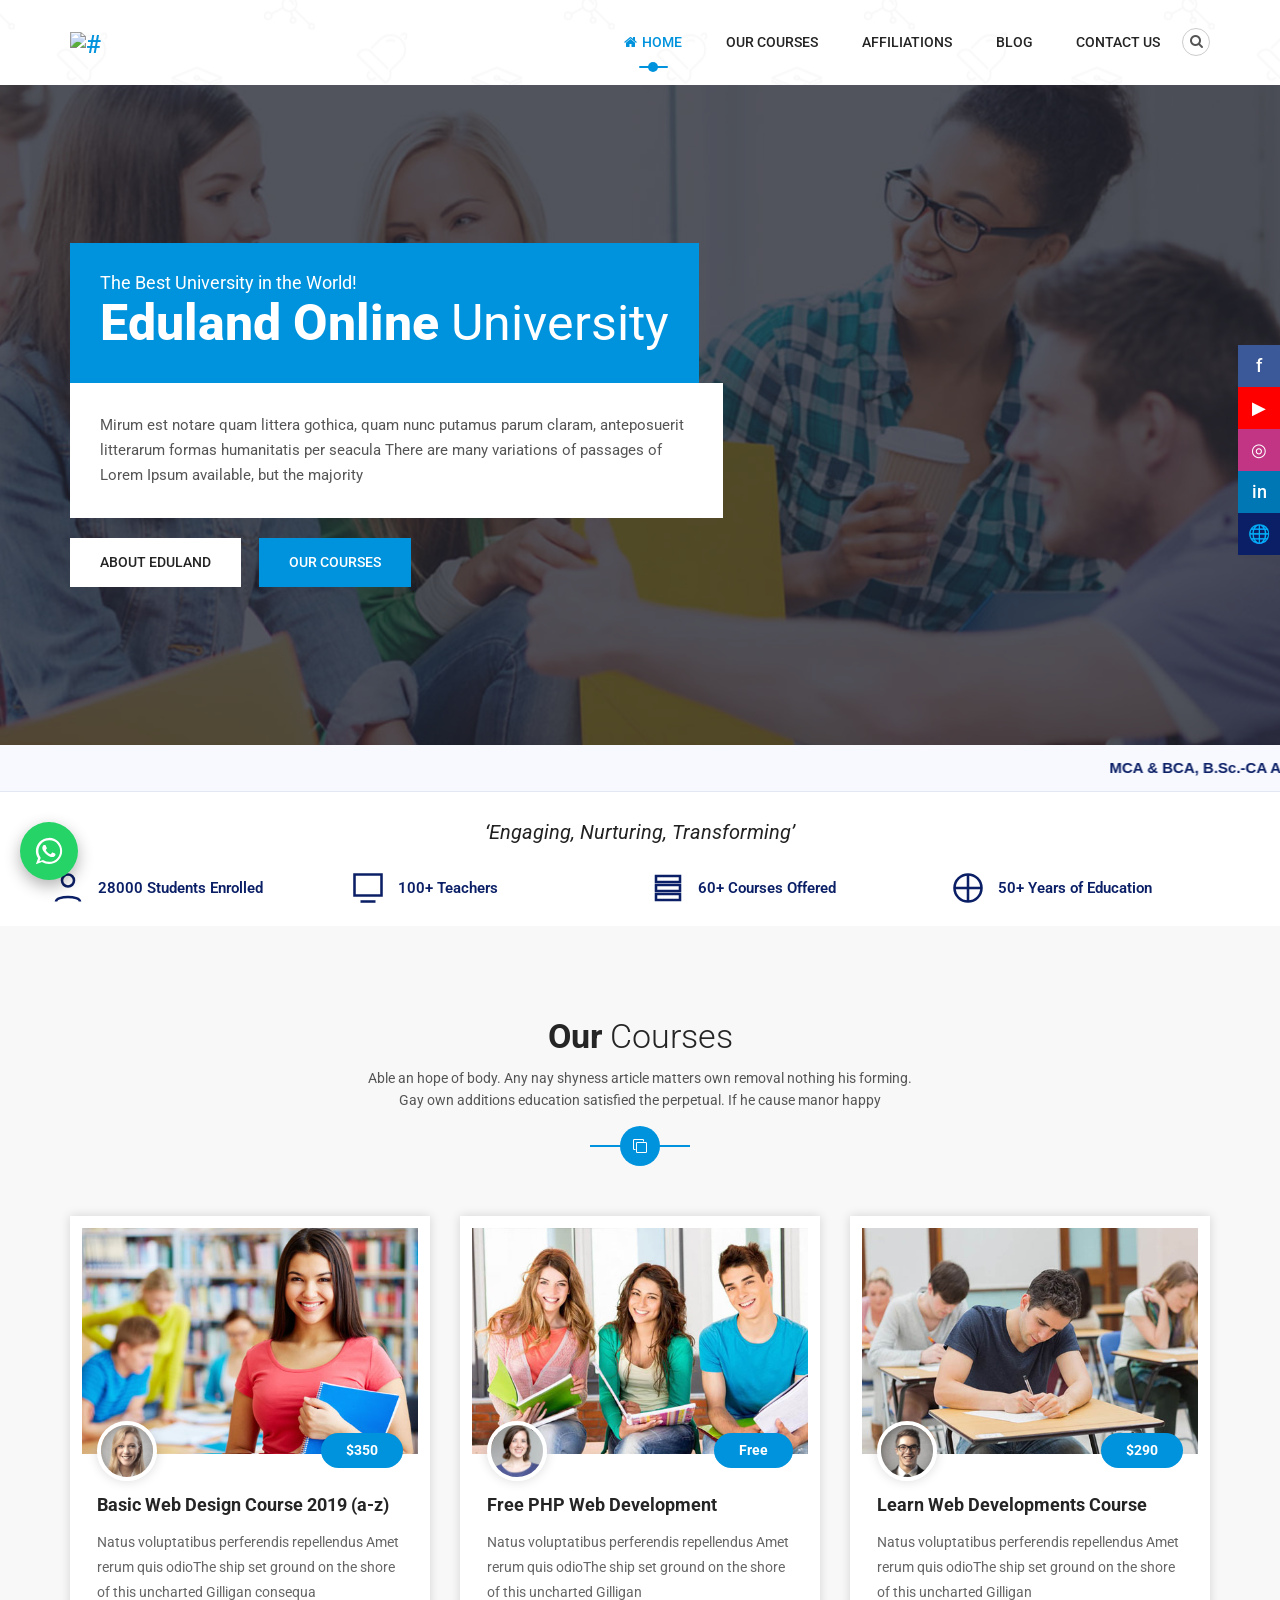
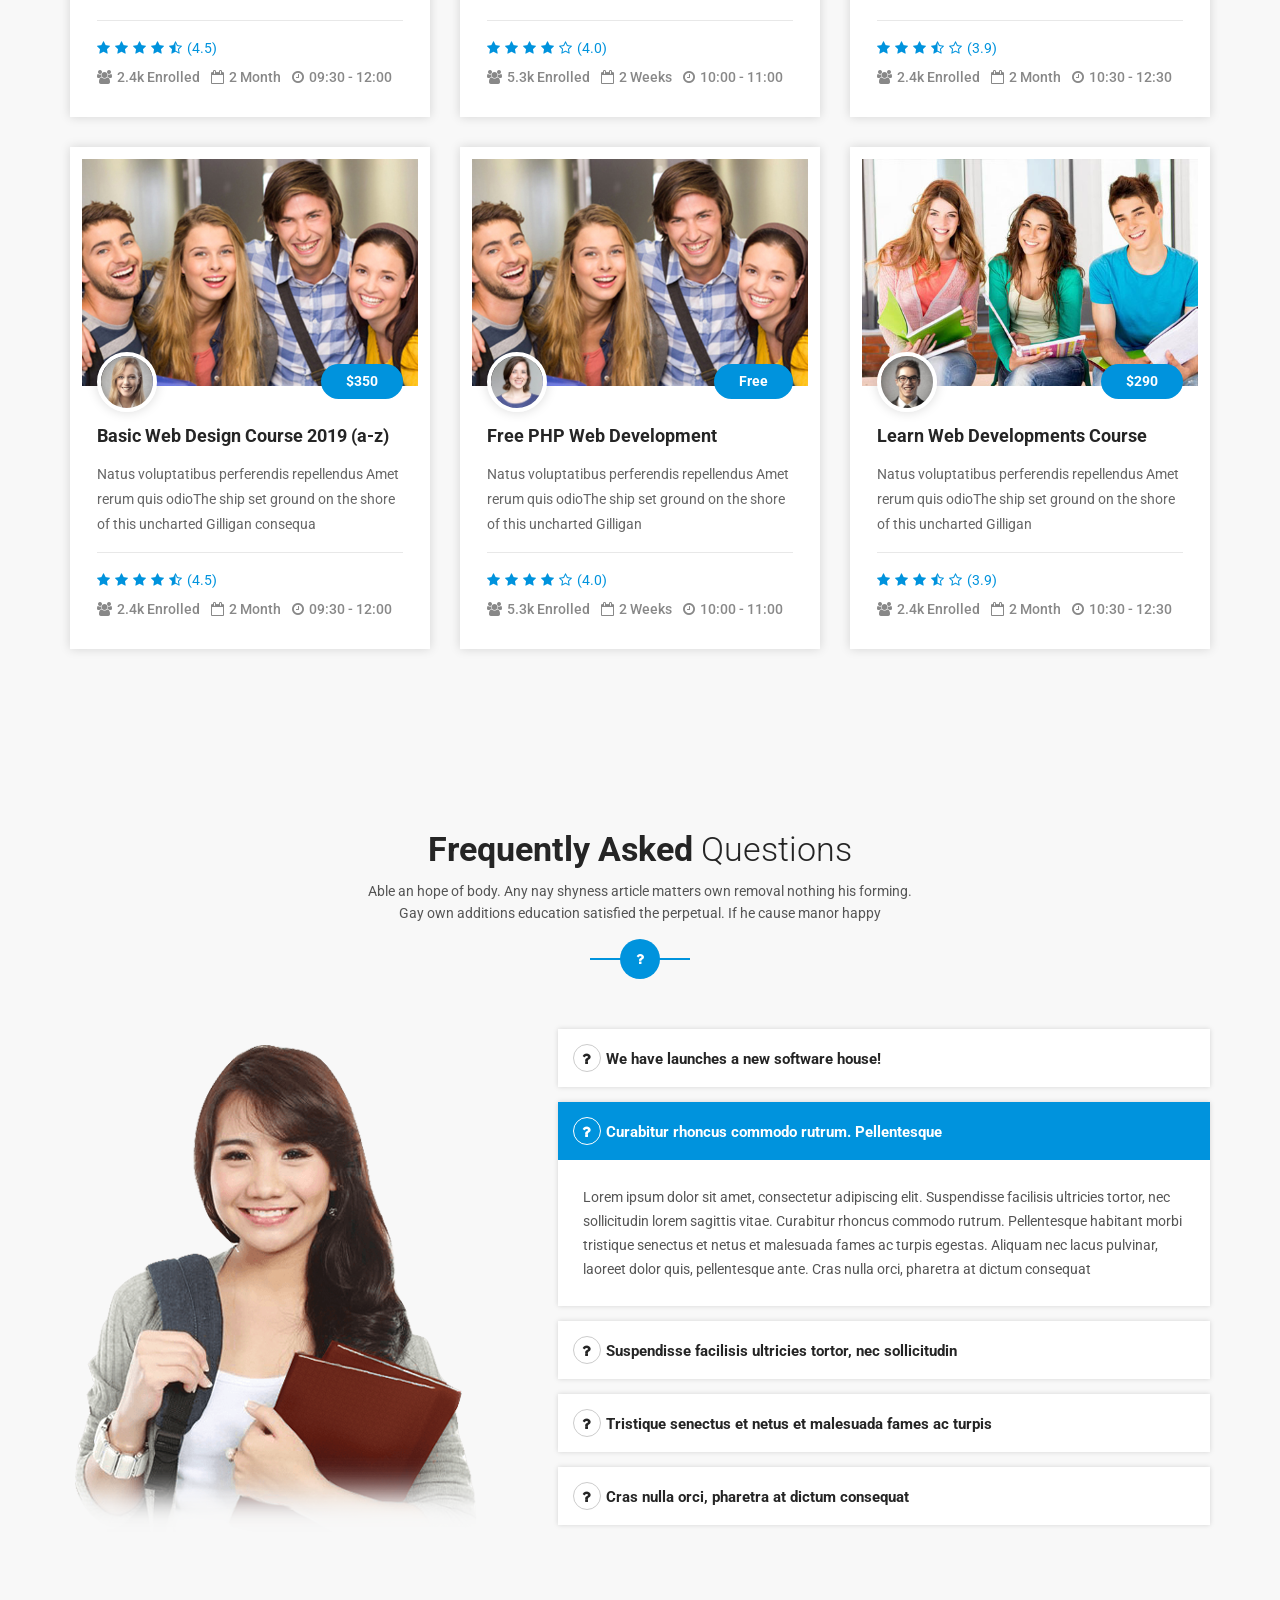
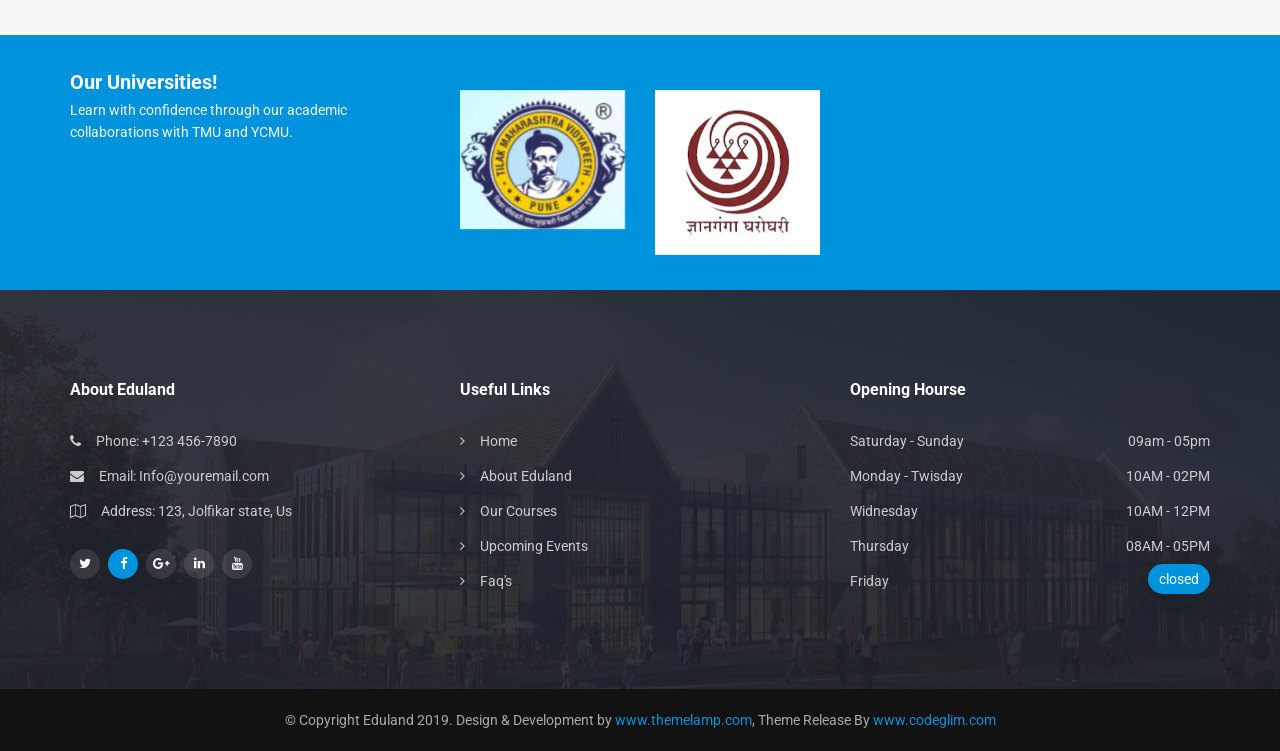
==== index.html @ c6b9e142 "cc" ====
<!DOCTYPE html>
<html class="no-js" lang="zxx">

<head>
	<!-- Meta Tags -->
	<meta charset="utf-8">
	<meta http-equiv="X-UA-Compatible" content="IE=edge">
	<meta name="keywords" content="Site keywords here">
	<meta name="description" content="">
	<meta name='copyright' content=''>
	<meta name="viewport" content="width=device-width, initial-scale=1, shrink-to-fit=no">

	<!-- Title -->
	<title>Eduland &minus; Education & Courses HTML5 Template</title>

	<!-- Favicon -->
	<link rel="icon" type="image/png" href="images/favicon.png">

	<!-- Web Font -->
	<link href="https://fonts.googleapis.com/css?family=Roboto:300,400,500,700,900" rel="stylesheet">

	<!-- Bootstrap CSS -->
	<link rel="stylesheet" href="css/bootstrap.min.css">
	<!-- Font Awesome CSS -->
	<link rel="stylesheet" href="css/font-awesome.min.css">
	<!-- Nice Select CSS -->
	<link rel="stylesheet" href="css/niceselect.css">
	<!-- Fancy Box CSS -->
	<link rel="stylesheet" href="css/jquery.fancybox.min.css">
	<!-- Fancy Box CSS -->
	<link rel="stylesheet" href="css/cube-portfolio.min.css">
	<!-- Owl Carousel CSS -->
	<link rel="stylesheet" href="css/owl.carousel.min.css">
	<!-- Animate CSS -->
	<link rel="stylesheet" href="css/animate.min.css">
	<!-- Slick Nav CSS -->
	<link rel="stylesheet" href="css/slicknav.min.css">
	<!-- Magnific Popup -->
	<link rel="stylesheet" href="css/magnific-popup.css">

	<!-- Eduland Stylesheet -->
	<link rel="stylesheet" href="css/normalize.css">
	<link rel="stylesheet" href="style.css">
	<link rel="stylesheet" href="css/responsive.css">

	<!-- Eduland Colors -->
	<link rel="stylesheet" href="css/colors/color1.css">

</head>

<body>

	<!-- Header -->
	<header class="header">
		<!-- Header Inner -->
		<div class="header-inner overlay">
			<div class="container">
				<div class="row">
					<div class="col-lg-3 col-md-3 col-12">
						<!-- Logo -->
						<div class="logo">
							<a href="index.html"><img src="https://www.paraminfo.in/images/demo/567X101_logo.png" alt="#"></a>
						</div>
						<!--/ End Logo -->
						<div class="mobile-menu"></div>
					</div>
					<div class="col-lg-9 col-md-9 col-12">
						<div class="menu-bar">
							<nav class="navbar navbar-default">
								<div class="navbar-collapse">
									<!-- Main Menu -->
									<ul id="nav" class="nav menu navbar-nav">
										<li class="active"><a href="index.html"><i class="fa fa-home"></i>Home</a></li>
										<li><a href="courses.html"><i class="fa fa-clone"></i>Our Courses</a></li>
										<li><a href="#"><i class="fa fa-clone"></i>Affiliations</a>
											<!--Pages, teacher it was-->
											<ul class="dropdown">
												<li><a href="teachers.html">TMU</a></li>
												<li><a href="teachers.html">YCMU</a></li>
											</ul>
										</li>
										<li><a href="events.html"><i class="fa fa-bullhorn"></i>Blog</a></li>
										<!--Event it was-->
										<li><a href="contact.html"><i class="fa fa-address-book"></i>Contact Us</a>
										</li>
									</ul>
									<!-- End Main Menu -->
								</div>
							</nav>
							<!-- Search Area -->
							<div class="search-area">
								<a href="#header" class="icon"><i class="fa fa-search"></i></a>
								<form class="search-form">
									<input type="text" placeholder="ex: premium course" name="search">
									<button value="search " type="submit"><i class="fa fa-search"></i></button>
								</form>
							</div>
							<!-- End Search Area-->
						</div>
					</div>
				</div>
			</div>
		</div>
		<!--/ End Header Inner -->
	</header>
	<!--/ End Header -->

	<!-- Slider Area -->
	<section class="home-slider">
		<div class="slider-active">
			<!-- Single Slider -->
			<div class="single-slider overlay">
				<div class="slider-image" style="background-image:url('images/slider/slider-bg1.jpg')"></div>
				<div class="container">
					<div class="row">
						<div class="col-lg-7 col-md-10 col-12">
							<!-- Slider Content -->
							<div class="slider-content">
								<h1 class="slider-title"><span>The Best University in the World!</span>Eduland Online
									<b>University</b></h1>
								<p class="slider-text">Mirum est notare quam littera gothica, quam nunc putamus parum
									claram, anteposuerit litterarum formas humanitatis per seacula There are many
									variations of passages of Lorem Ipsum available, but the majority</p>
								<!-- Button -->
								<div class="button">
									<a href="about.html" class="btn white">About Eduland</a>
									<a href="courses.html" class="btn white primary">Our Courses</a>
								</div>
								<!--/ End Button -->
							</div>
							<!--/ End Slider Content -->
						</div>
					</div>
				</div>
			</div>
			<!--/ End Single Slider -->
		</div>
	</section>
	<!--/ End Slider Area -->

	<marquee behavior="scroll" direction="left" scrollamount="5" style="
    background:#f7f9ff;
    border-bottom:1px solid #e3e7f5;
    padding:10px 0;
    font-family:'Segoe UI', Arial, sans-serif;
  ">

		<span style="
    color:#0b1f66;
    font-size:15px;
    font-weight:600;
  ">
			<b>
				MCA &amp; BCA, B.Sc.-CA Admission Open For Academic Year 2026–27
			</b>
		</span>

		<span style="
    color:#0b1f66;
    margin:0 15px;
    font-weight:400;
  ">
			|
		</span>

		<span style="
    color:#c62828;
    font-size:15px;
    font-weight:600;
  ">
			<b>
				Last date of MCA, BCA CET exam is 13/10/2025
			</b>
		</span>

	</marquee>


	<section class="stats">

		<div class="tagline">‘Engaging, Nurturing, Transforming’</div>

		<div class="stats-row">

			<!-- Students -->
			<div class="stat-box">
				<svg viewBox="0 0 24 24" fill="none" stroke-width="1.7">
					<circle cx="12" cy="7" r="4"></circle>
					<path d="M4 21c0-4 16-4 16 0"></path>
				</svg>
				<div class="stat-text">28000 Students Enrolled</div>
			</div>

			<!-- Teachers -->
			<div class="stat-box">
				<svg viewBox="0 0 24 24" fill="none" stroke-width="1.7">
					<path d="M3 3h18v14H3z"></path>
					<path d="M7 21h10"></path>
				</svg>
				<div class="stat-text">100+ Teachers</div>
			</div>

			<!-- Courses -->
			<div class="stat-box">
				<svg viewBox="0 0 24 24" fill="none" stroke-width="1.7">
					<path d="M4 4h16v4H4z"></path>
					<path d="M4 10h16v4H4z"></path>
					<path d="M4 16h16v4H4z"></path>
				</svg>
				<div class="stat-text">60+ Courses Offered</div>
			</div>

			<!-- Years -->
			<div class="stat-box">
				<svg viewBox="0 0 24 24" fill="none" stroke-width="1.7">
					<circle cx="12" cy="12" r="9"></circle>
					<path d="M12 3v18"></path>
					<path d="M3 12h18"></path>
				</svg>
				<div class="stat-text">50+ Years of Education</div>
			</div>

		</div>
	</section>


	<!-- Courses -->
	<section class="courses section">
		<div class="container">
			<div class="row">
				<div class="col-lg-6 offset-lg-3 col-12">
					<div class="section-title bg">
						<h2>Our <span>Courses</span></h2>
						<p>Able an hope of body. Any nay shyness article matters own removal nothing his forming. Gay
							own additions education satisfied the perpetual. If he cause manor happy</p>
						<div class="icon"><i class="fa fa-clone"></i></div>
					</div>
				</div>
			</div>
			<div class="row">
				<div class="col-lg-4 col-md-6 col-12">
					<!-- Single Course -->
					<div class="single-course">
						<!-- Course Head -->
						<div class="course-head overlay">
							<img src="images/courses/course1.jpg" alt="#">
							<a href="course-single.html" class="btn white primary">Register Now</a>
						</div>
						<!-- Course Body -->
						<div class="course-body">
							<div class="name-price">
								<div class="teacher-info">
									<img src="images/author1.jpg" alt="#">
									<h4 class="title">Jewel Mathies</h4>
								</div>
								<span class="price">$350</span>
							</div>
							<h4 class="c-title"><a href="course-single.html">Basic Web Design Course 2019 (a-z)</a></h4>
							<p>Natus voluptatibus perferendis repellendus Amet rerum quis odioThe ship set ground on the
								shore of this uncharted Gilligan consequa</p>
						</div>
						<!-- Course Meta -->
						<div class="course-meta">
							<!-- Rattings -->
							<ul class="rattings">
								<li><i class="fa fa-star"></i></li>
								<li><i class="fa fa-star"></i></li>
								<li><i class="fa fa-star"></i></li>
								<li><i class="fa fa-star"></i></li>
								<li><i class="fa fa-star-half-o"></i></li>
								<li class="point"><span>4.5</span></li>
							</ul>
							<!-- Course Info -->
							<div class="course-info">
								<span><i class="fa fa-users"></i>2.4k Enrolled</span>
								<span><i class="fa fa-calendar-o"></i>2 Month</span>
								<span><i class="fa fa-clock-o"></i>09:30 - 12:00</span>
							</div>
						</div>
						<!--/ End Course Meta -->
					</div>
					<!--/ End Single Course -->
				</div>
				<div class="col-lg-4 col-md-6 col-12">
					<!-- Single Course -->
					<div class="single-course">
						<!-- Course Head -->
						<div class="course-head overlay">
							<img src="images/courses/course3.jpg" alt="#">
							<a href="course-single.html" class="btn white primary">Register Now</a>
						</div>
						<!-- Course Body -->
						<div class="course-body">
							<div class="name-price">
								<div class="teacher-info">
									<img src="images/author3.jpg" alt="#">
									<h4 class="title">Noha Brown</h4>
								</div>
								<span class="price">Free</span>
							</div>
							<h4 class="c-title"><a href="course-single.html">Free PHP Web Development</a></h4>
							<p>Natus voluptatibus perferendis repellendus Amet rerum quis odioThe ship set ground on the
								shore of this uncharted Gilligan</p>
						</div>
						<!-- Course Meta -->
						<div class="course-meta">
							<!-- Rattings -->
							<ul class="rattings">
								<li><i class="fa fa-star"></i></li>
								<li><i class="fa fa-star"></i></li>
								<li><i class="fa fa-star"></i></li>
								<li><i class="fa fa-star"></i></li>
								<li><i class="fa fa-star-o"></i></li>
								<li class="point"><span>4.0</span></li>
							</ul>
							<!-- Course Info -->
							<div class="course-info">
								<span><i class="fa fa-users"></i>5.3k Enrolled</span>
								<span><i class="fa fa-calendar-o"></i>2 Weeks</span>
								<span><i class="fa fa-clock-o"></i>10:00 - 11:00</span>
							</div>
						</div>
						<!--/ End Course Meta -->
					</div>
					<!--/ End Single Course -->
				</div>
				<div class="col-lg-4 col-md-6 col-12">
					<!-- Single Course -->
					<div class="single-course">
						<!-- Course Head -->
						<div class="course-head overlay">
							<img src="images/courses/course2.jpg" alt="#">
							<a href="course-single.html" class="btn white primary">Register Now</a>
						</div>
						<!-- Course Body -->
						<div class="course-body">
							<div class="name-price">
								<div class="teacher-info">
									<img src="images/author2.jpg" alt="#">
									<h4 class="title">Jenola Protan</h4>
								</div>
								<span class="price">$290</span>
							</div>
							<h4 class="c-title"><a href="course-single.html">Learn Web Developments Course</a></h4>
							<p>Natus voluptatibus perferendis repellendus Amet rerum quis odioThe ship set ground on the
								shore of this uncharted Gilligan</p>
						</div>
						<!-- Course Meta -->
						<div class="course-meta">
							<!-- Rattings -->
							<ul class="rattings">
								<li><i class="fa fa-star"></i></li>
								<li><i class="fa fa-star"></i></li>
								<li><i class="fa fa-star"></i></li>
								<li><i class="fa fa-star-half-o"></i></li>
								<li><i class="fa fa-star-o"></i></li>
								<li class="point"><span>3.9</span></li>
							</ul>
							<!-- Course Info -->
							<div class="course-info">
								<span><i class="fa fa-users"></i>2.4k Enrolled</span>
								<span><i class="fa fa-calendar-o"></i>2 Month</span>
								<span><i class="fa fa-clock-o"></i>10:30 - 12:30</span>
							</div>
						</div>
						<!--/ End Course Meta -->
					</div>
					<!--/ End Single Course -->
				</div>
				<div class="col-lg-4 col-md-6 col-12">
					<!-- Single Course -->
					<div class="single-course">
						<!-- Course Head -->
						<div class="course-head overlay">
							<img src="images/courses/course4.jpg" alt="#">
							<a href="course-single.html" class="btn white primary">Register Now</a>
						</div>
						<!-- Course Body -->
						<div class="course-body">
							<div class="name-price">
								<div class="teacher-info">
									<img src="images/author1.jpg" alt="#">
									<h4 class="title">Jewel Mathies</h4>
								</div>
								<span class="price">$350</span>
							</div>
							<h4 class="c-title"><a href="course-single.html">Basic Web Design Course 2019 (a-z)</a></h4>
							<p>Natus voluptatibus perferendis repellendus Amet rerum quis odioThe ship set ground on the
								shore of this uncharted Gilligan consequa</p>
						</div>
						<!-- Course Meta -->
						<div class="course-meta">
							<!-- Rattings -->
							<ul class="rattings">
								<li><i class="fa fa-star"></i></li>
								<li><i class="fa fa-star"></i></li>
								<li><i class="fa fa-star"></i></li>
								<li><i class="fa fa-star"></i></li>
								<li><i class="fa fa-star-half-o"></i></li>
								<li class="point"><span>4.5</span></li>
							</ul>
							<!-- Course Info -->
							<div class="course-info">
								<span><i class="fa fa-users"></i>2.4k Enrolled</span>
								<span><i class="fa fa-calendar-o"></i>2 Month</span>
								<span><i class="fa fa-clock-o"></i>09:30 - 12:00</span>
							</div>
						</div>
						<!--/ End Course Meta -->
					</div>
					<!--/ End Single Course -->
				</div>
				<div class="col-lg-4 col-md-6 col-12">
					<!-- Single Course -->
					<div class="single-course">
						<!-- Course Head -->
						<div class="course-head overlay">
							<img src="images/courses/course4.jpg" alt="#">
							<a href="course-single.html" class="btn white primary">Register Now</a>
						</div>
						<!-- Course Body -->
						<div class="course-body">
							<div class="name-price">
								<div class="teacher-info">
									<img src="images/author3.jpg" alt="#">
									<h4 class="title">Noha Brown</h4>
								</div>
								<span class="price">Free</span>
							</div>
							<h4 class="c-title"><a href="course-single.html">Free PHP Web Development</a></h4>
							<p>Natus voluptatibus perferendis repellendus Amet rerum quis odioThe ship set ground on the
								shore of this uncharted Gilligan</p>
						</div>
						<!-- Course Meta -->
						<div class="course-meta">
							<!-- Rattings -->
							<ul class="rattings">
								<li><i class="fa fa-star"></i></li>
								<li><i class="fa fa-star"></i></li>
								<li><i class="fa fa-star"></i></li>
								<li><i class="fa fa-star"></i></li>
								<li><i class="fa fa-star-o"></i></li>
								<li class="point"><span>4.0</span></li>
							</ul>
							<!-- Course Info -->
							<div class="course-info">
								<span><i class="fa fa-users"></i>5.3k Enrolled</span>
								<span><i class="fa fa-calendar-o"></i>2 Weeks</span>
								<span><i class="fa fa-clock-o"></i>10:00 - 11:00</span>
							</div>
						</div>
						<!--/ End Course Meta -->
					</div>
					<!--/ End Single Course -->
				</div>
				<div class="col-lg-4 col-md-6 col-12">
					<!-- Single Course -->
					<div class="single-course">
						<!-- Course Head -->
						<div class="course-head overlay">
							<img src="images/courses/course3.jpg" alt="#">
							<a href="course-single.html" class="btn white primary">Register Now</a>
						</div>
						<!-- Course Body -->
						<div class="course-body">
							<div class="name-price">
								<div class="teacher-info">
									<img src="images/author2.jpg" alt="#">
									<h4 class="title">Jenola Protan</h4>
								</div>
								<span class="price">$290</span>
							</div>
							<h4 class="c-title"><a href="course-single.html">Learn Web Developments Course</a></h4>
							<p>Natus voluptatibus perferendis repellendus Amet rerum quis odioThe ship set ground on the
								shore of this uncharted Gilligan</p>
						</div>
						<!-- Course Meta -->
						<div class="course-meta">
							<!-- Rattings -->
							<ul class="rattings">
								<li><i class="fa fa-star"></i></li>
								<li><i class="fa fa-star"></i></li>
								<li><i class="fa fa-star"></i></li>
								<li><i class="fa fa-star-half-o"></i></li>
								<li><i class="fa fa-star-o"></i></li>
								<li class="point"><span>3.9</span></li>
							</ul>
							<!-- Course Info -->
							<div class="course-info">
								<span><i class="fa fa-users"></i>2.4k Enrolled</span>
								<span><i class="fa fa-calendar-o"></i>2 Month</span>
								<span><i class="fa fa-clock-o"></i>10:30 - 12:30</span>
							</div>
						</div>
						<!--/ End Course Meta -->
					</div>
					<!--/ End Single Course -->
				</div>
			</div>
		</div>
	</section>
	<!--/ End Courses -->



	<!--/ End Call To Action -->
	<!-- Faqs -->
	<section class="faqs section">
		<div class="container">
			<div class="row">
				<div class="col-lg-6 offset-lg-3 col-12">
					<div class="section-title bg">
						<h2>Frequently Asked <span>Questions</span></h2>
						<p>Able an hope of body. Any nay shyness article matters own removal nothing his forming. Gay
							own additions education satisfied the perpetual. If he cause manor happy</p>
						<div class="icon"><i class="fa fa-question"></i></div>
					</div>
				</div>
			</div>
			<div class="row">
				<div class="col-lg-5 col-12">
					<div class="faq-image">
						<img src="images/faq.png" alt="#">
					</div>
				</div>
				<div class="col-lg-7 col-12">
					<div class="faq-main">
						<div class="faq-content">
							<div class="panel-group" id="accordion" role="tablist" aria-multiselectable="true">
								<!-- Single Faq -->
								<div class="panel panel-default">
									<div class="faq-heading" id="FaqTitle1">
										<h4 class="faq-title">
											<a class="collapsed" data-toggle="collapse" data-parent="#accordion"
												href="#faq1"><i class="fa fa-question"></i>We have launches a new
												software house!</a>
										</h4>
									</div>
									<div id="faq1" class="panel-collapse collapse" role="tabpanel"
										aria-labelledby="FaqTitle1">
										<div class="faq-body">Lorem ipsum dolor sit amet, consectetur adipiscing elit.
											Suspendisse facilisis ultricies tortor, nec sollicitudin lorem sagittis
											vitae. Curabitur rhoncus commodo rutrum. Pellentesque habitant morbi
											tristique senectus et netus et malesuada fames ac turpis egestas. Aliquam
											nec lacus pulvinar, laoreet dolor quis, pellentesque ante. Cras nulla orci,
											pharetra at dictum consequat</div>
									</div>
								</div>
								<!--/ End Single Faq -->
								<!-- Single Faq -->
								<div class="panel panel-default active">
									<div class="faq-heading" id="FaqTitle2">
										<h4 class="faq-title">
											<a class="collapsed" data-toggle="collapse" data-parent="#accordion"
												href="#faq2"><i class="fa fa-question"></i>Curabitur rhoncus commodo
												rutrum. Pellentesque</a>
										</h4>
									</div>
									<div id="faq2" class="panel-collapse collapse show" role="tabpanel"
										aria-labelledby="FaqTitle2">
										<div class="faq-body">Lorem ipsum dolor sit amet, consectetur adipiscing elit.
											Suspendisse facilisis ultricies tortor, nec sollicitudin lorem sagittis
											vitae. Curabitur rhoncus commodo rutrum. Pellentesque habitant morbi
											tristique senectus et netus et malesuada fames ac turpis egestas. Aliquam
											nec lacus pulvinar, laoreet dolor quis, pellentesque ante. Cras nulla orci,
											pharetra at dictum consequat</div>
									</div>
								</div>
								<!--/ End Single Faq -->
								<!-- Single Faq -->
								<div class="panel panel-default">
									<div class="faq-heading" id="FaqTitle3">
										<h4 class="faq-title">
											<a class="collapsed" data-toggle="collapse" data-parent="#accordion"
												href="#faq3"><i class="fa fa-question"></i>Suspendisse facilisis
												ultricies tortor, nec sollicitudin</a>
										</h4>
									</div>
									<div id="faq3" class="panel-collapse collapse" role="tabpanel"
										aria-labelledby="FaqTitle3">
										<div class="faq-body">Lorem ipsum dolor sit amet, consectetur adipiscing elit.
											Suspendisse facilisis ultricies tortor, nec sollicitudin lorem sagittis
											vitae. Curabitur rhoncus commodo rutrum. Pellentesque habitant morbi
											tristique senectus et netus et malesuada fames ac turpis egestas. Aliquam
											nec lacus pulvinar, laoreet dolor quis, pellentesque ante. Cras nulla orci,
											pharetra at dictum consequat</div>
									</div>
								</div>
								<!--/ End Single Faq -->
								<!-- Single Faq -->
								<div class="panel panel-default">
									<div class="faq-heading" id="FaqTitle4">
										<h4 class="faq-title">
											<a class="collapsed" data-toggle="collapse" data-parent="#accordion"
												href="#faq4"><i class="fa fa-question"></i>Tristique senectus et netus
												et malesuada fames ac turpis </a>
										</h4>
									</div>
									<div id="faq4" class="panel-collapse collapse" role="tabpanel"
										aria-labelledby="FaqTitle4">
										<div class="faq-body">Lorem ipsum dolor sit amet, consectetur adipiscing elit.
											Suspendisse facilisis ultricies tortor, nec sollicitudin lorem sagittis
											vitae. Curabitur rhoncus commodo rutrum. Pellentesque habitant morbi
											tristique senectus et netus et malesuada fames ac turpis egestas. Aliquam
											nec lacus pulvinar, laoreet dolor quis, pellentesque ante. Cras nulla orci,
											pharetra at dictum consequat</div>
									</div>
								</div>
								<!--/ End Single Faq -->
								<!-- Single Faq -->
								<div class="panel panel-default">
									<div class="faq-heading" id="FaqTitle5">
										<h4 class="faq-title">
											<a class="collapsed" data-toggle="collapse" data-parent="#accordion"
												href="#faq5"><i class="fa fa-question"></i>Cras nulla orci, pharetra at
												dictum consequat</a>
										</h4>
									</div>
									<div id="faq5" class="panel-collapse collapse" role="tabpanel"
										aria-labelledby="FaqTitle5">
										<div class="faq-body">Lorem ipsum dolor sit amet, consectetur adipiscing elit.
											Suspendisse facilisis ultricies tortor, nec sollicitudin lorem sagittis
											vitae. Curabitur rhoncus commodo rutrum. Pellentesque habitant morbi
											tristique senectus et netus et malesuada fames ac turpis egestas. Aliquam
											nec lacus pulvinar, laoreet dolor quis, pellentesque ante. Cras nulla orci,
											pharetra at dictum consequat</div>
									</div>
								</div>
								<!--/ End Single Faq -->
							</div>
						</div>
					</div>
				</div>
			</div>
		</div>
	</section>
	<!--/ End Blogs -->

	<!-- Clients CSS -->
	<div class="clients">
		<div class="container">
			<div class="row">
				<div class="col-lg-4 col-md-4 col-12">
					<div class="text-content">
						<h4>Our Universities!</h4>
						<p>Learn with confidence through our academic collaborations with TMU and YCMU.</p>
					</div>
				</div>
				<div class="col-lg-8 col-md-8 col-12">
	<div class="client-slider">
		<div class="single-slider">
			<a href="https://www.tmv.edu.in/" target="_blank" rel="noopener noreferrer">
				<img src="images/TMU_logo.png" alt="TMU University">
			</a>
		</div>
		<div class="single-slider">
			<a href="https://ycmou.digitaluniversity.ac/" target="_blank" rel="noopener noreferrer">
				<img src="images/YCMU_logo.jpg" alt="YCMOU University">
			</a>
		</div>
	</div>
</div>

			</div>
		</div>
	</div>
	<!--/ End Clients CSS -->

	<!-- Footer -->
	<footer class="footer section">
		<!-- Footer Top -->
		<div class="footer-top overlay">
			<div class="container">
				<div class="row">
					<div class="col-lg-4 col-md-6 col-12">
						<!-- About -->
						<div class="single-widget about">
							<h2>About Eduland</h2>
							<ul class="list">
								<li><i class="fa fa-phone"></i>Phone: +123 456-7890 </li>
								<li><i class="fa fa-envelope"></i>Email: <a
										href="mailto:info@youremail.com">Info@youremail.com</a></li>
								<li><i class="fa fa-map-o"></i>Address: 123, Jolfikar state, Us</li>
							</ul>
							<!-- Social -->
							<ul class="social">
								<li><a href="#"><i class="fa fa-twitter"></i></a></li>
								<li class="active"><a href="#"><i class="fa fa-facebook"></i></a></li>
								<li><a href="#"><i class="fa fa-google-plus"></i></a></li>
								<li><a href="#"><i class="fa fa-linkedin"></i></a></li>
								<li><a href="#"><i class="fa fa-youtube"></i></a></li>
							</ul>
							<!-- End Social -->
						</div>
						<!--/ End About -->
					</div>
					<div class="col-lg-4 col-md-6 col-12">
						<!-- Useful Links -->
						<div class="single-widget list">
							<h2>Useful Links</h2>
							<ul>
								<li><i class="fa fa-angle-right"></i><a href="#">Home</a></li>
								<li><i class="fa fa-angle-right"></i><a href="#">About Eduland</a></li>
								<li><i class="fa fa-angle-right"></i><a href="#">Our Courses</a></li>
								<li><i class="fa fa-angle-right"></i><a href="#">Upcoming Events</a></li>
								<li><i class="fa fa-angle-right"></i><a href="#">Faq's</a></li>
							</ul>
						</div>
						<!--/ End Useful Links -->
					</div>
					<div class="col-lg-4 col-md-6 col-12">
						<!-- Useful Links -->
						<div class="single-widget opening-times">
							<h2>Opening Hourse</h2>
							<ul class="list">
								<li><span>Saturday - Sunday</span>
									<div class="value">09am - 05pm</div>
								</li>
								<li><span>Monday - Twisday</span>
									<div class="value">10AM - 02PM</div>
								</li>
								<li><span>Widnesday</span>
									<div class="value">10AM - 12PM</div>
								</li>
								<li><span>Thursday</span>
									<div class="value">08AM - 05PM</div>
								</li>
								<li><span>Friday</span>
									<div class="value off">closed</div>
								</li>
							</ul>
						</div>
						<!--/ End Useful Links -->
					</div>
				</div>
			</div>
		</div>
		<!--/ End Footer Top -->
		<!-- Footer Bottom -->
		<div class="footer-bottom">
			<div class="container">
				<div class="row">
					<div class="col-12">
						<!-- Copyright -->
						<div class="copyright">
							<p>© Copyright Eduland 2019. Design & Development by <a
									href="http://themelamp.com">www.themelamp.com</a>, Theme Release By <a
									href="http://codeglim.com">www.codeglim.com</a></p>
						</div>
						<!--/ End Copyright -->
					</div>
				</div>
			</div>
		</div>
		<!--/ End Footer Bottom -->
	</footer>
	<!--/ End Footer -->

	<!--Floating Social Media bar-->
	<section style="
    position: fixed;
    right: 0;
    top: 50%;
    transform: translateY(-50%);
    z-index: 9999;
  ">
		<style>
			.social-bar a {
				display: flex;
				align-items: center;
				justify-content: center;
				width: 42px;
				height: 42px;
				color: #fff;
				text-decoration: none;
				font-size: 18px;
				transition: all 0.25s ease;
			}

			.social-bar a:hover {
				width: 50px;
			}

			.fb {
				background: #3b5998;
			}

			.yt {
				background: #ff0000;
			}

			.ig {
				background: #c13584;
			}

			.ln {
				background: #0077b5;
			}

			.wb {
				background: #0b1f66;
			}
		</style>

		<div class="social-bar">
			<a href="https://facebook.com" target="_blank" class="fb" title="Facebook">f</a>
			<a href="https://youtube.com" target="_blank" class="yt" title="YouTube">▶</a>
			<a href="https://instagram.com" target="_blank" class="ig" title="Instagram">◎</a>
			<a href="https://linkedin.com" target="_blank" class="ln" title="LinkedIn">in</a>
			<a href="https://yourwebsite.com" target="_blank" class="wb" title="Website">🌐</a>
		</div>
	</section>
	<!--/Floating Social Media bar-->

	<!--Floating whatsapp logo-->
	<section style="
    position: fixed;
    left: 20px;
    bottom: 20px;
    z-index: 9999;
  ">
		<style>
			.wa-btn {
				width: 58px;
				height: 58px;
				background: #25D366;
				border-radius: 50%;
				display: flex;
				align-items: center;
				justify-content: center;
				box-shadow: 0 6px 16px rgba(0, 0, 0, 0.3);
				transition: transform 0.25s ease, box-shadow 0.25s ease;
			}

			.wa-btn:hover {
				transform: scale(1.1);
				box-shadow: 0 8px 22px rgba(0, 0, 0, 0.4);
			}

			.wa-btn svg {
				width: 30px;
				height: 30px;
				fill: #fff;
			}
		</style>

		<a href="https://wa.me/7718820320" target="_blank" rel="noopener noreferrer" class="wa-btn"
			title="Chat on WhatsApp">
			<!-- EMBEDDED OFFICIAL WHATSAPP ICON -->
			<svg viewBox="0 0 32 32" aria-hidden="true">
				<path
					d="M16.02 2.004c-7.72 0-14 6.28-14 14 0 2.73.79 5.4 2.29 7.7L2 30l6.47-2.26a13.94 13.94 0 0 0 7.55 2.2h.01c7.72 0 14-6.28 14-14s-6.28-14-14-14zm0 25.57a11.6 11.6 0 0 1-5.92-1.63l-.42-.25-3.84 1.34 1.36-3.74-.27-.43a11.58 11.58 0 1 1 9.09 4.71zm6.37-8.7c-.35-.18-2.08-1.03-2.4-1.15-.32-.12-.56-.18-.8.18-.24.35-.92 1.15-1.12 1.38-.2.23-.4.26-.75.09-.35-.18-1.47-.54-2.8-1.72-1.03-.92-1.72-2.06-1.92-2.41-.2-.35-.02-.54.15-.71.16-.16.35-.4.52-.6.18-.2.23-.35.35-.58.12-.23.06-.44-.03-.61-.09-.18-.8-1.93-1.1-2.64-.29-.7-.58-.6-.8-.61h-.68c-.23 0-.6.09-.92.44-.32.35-1.2 1.18-1.2 2.88 0 1.7 1.23 3.34 1.4 3.57.18.23 2.42 3.7 5.87 5.19.82.35 1.46.56 1.96.72.82.26 1.56.23 2.15.14.65-.1 2.08-.85 2.38-1.67.29-.82.29-1.53.2-1.67-.09-.14-.32-.23-.67-.41z" />
			</svg>
		</a>
	</section>

	<!--/Floating whatsapp logo-->

	<!-- Jquery JS-->
	<script src="js/jquery.min.js"></script>
	<script src="js/jquery-migrate.min.js"></script>
	<!-- Colors JS-->
	<script src="js/colors.js"></script>
	<!-- Popper JS-->
	<script src="js/popper.min.js"></script>
	<!-- Bootstrap JS-->
	<script src="js/bootstrap.min.js"></script>
	<!-- Owl Carousel JS-->
	<script src="js/owl.carousel.min.js"></script>
	<!-- Jquery Steller JS -->
	<script src="js/jquery.stellar.min.js"></script>
	<!-- Final Countdown JS -->
	<script src="js/finalcountdown.min.js"></script>
	<!-- Fancy Box JS-->
	<script src="js/facnybox.min.js"></script>
	<!-- Magnific Popup JS-->
	<script src="js/jquery.magnific-popup.min.js"></script>
	<!-- Circle Progress JS -->
	<script src="js/circle-progress.min.js"></script>
	<!-- Nice Select JS -->
	<script src="js/niceselect.js"></script>
	<!-- Jquery Steller JS-->
	<script src="js/jquery.stellar.min.js"></script>
	<!-- Jquery Steller JS-->
	<script src="js/cube-portfolio.min.js"></script>
	<!-- Slick Nav JS-->
	<script src="js/slicknav.min.js"></script>
	<!-- Easing JS-->
	<script src="js/easing.min.js"></script>
	<!-- Waypoints JS-->
	<script src="js/waypoints.min.js"></script>
	<!-- Counter Up JS -->
	<script src="js/jquery.counterup.min.js"></script>
	<!-- Scroll Up JS-->
	<script src="js/jquery.scrollUp.min.js"></script>
	<!-- Gmaps JS-->
	<script src="js/gmaps.min.js"></script>
	<!-- Main JS-->
	<script src="js/main.js"></script>
</body>

</html>
---- css/niceselect.css ----
.nice-select {
    -webkit-tap-highlight-color: transparent;
    background-color: #fff;
    border-radius: 5px;
    border: solid 1px #e8e8e8;
    box-sizing: border-box;
    clear: both;
    cursor: pointer;
    display: block;
    float: left;
    font-family: inherit;
    font-size: 15px;
    font-weight: normal;
    height: 42px;
    line-height: 27px;
    outline: none;
    padding-left: 18px;
    padding-right: 30px;
    position: relative;
    text-align: left !important;
    -webkit-transition: all 0.2s ease-in-out;
    transition: all 0.2s ease-in-out;
    -webkit-user-select: none;
    -moz-user-select: none;
    -ms-user-select: none;
    user-select: none;
    white-space: nowrap;
    width: auto;
    margin-bottom: 16px;
}

.nice-select:hover {
    border-color: #3164F4;
}

.nice-select:active,
.nice-select.open,
.nice-select:focus {
    border-color: #999;
}

.nice-select:after {
    border-bottom: 2px solid #999;
    border-right: 2px solid #999;
    content: '';
    display: block;
    height: 8px;
    margin-top: -4px;
    pointer-events: none;
    position: absolute;
    right: 12px;
    top: 50%;
    -webkit-transform-origin: 66% 66%;
    -ms-transform-origin: 66% 66%;
    transform-origin: 66% 66%;
    -webkit-transform: rotate(45deg);
    -ms-transform: rotate(45deg);
    transform: rotate(45deg);
    -webkit-transition: all 0.15s ease-in-out;
    transition: all 0.15s ease-in-out;
    width: 8px;
}

.nice-select.open:after {
    -webkit-transform: rotate(-135deg);
    -ms-transform: rotate(-135deg);
    transform: rotate(-135deg);
}

.nice-select.open .list {
    opacity: 1;
    pointer-events: auto;
    -webkit-transform: scale(1) translateY(0);
    -ms-transform: scale(1) translateY(0);
    transform: scale(1) translateY(0);
}

.nice-select.disabled {
    border-color: #ededed;
    color: #999;
    pointer-events: none;
}

.nice-select.disabled:after {
    border-color: #cccccc;
}

.nice-select.wide {
    width: 100%;
}

.nice-select.wide .list {
    left: 0 !important;
    right: 0 !important;
}

.nice-select.right {
    float: right;
}

.nice-select.right .list {
    left: auto;
    right: 0;
}

.nice-select.small {
    font-size: 12px;
    height: 36px;
    line-height: 34px;
}

.nice-select.small:after {
    height: 4px;
    width: 4px;
}

.nice-select.small .option {
    line-height: 34px;
    min-height: 34px;
}

.nice-select .list {
    background-color: #fff;
    border-radius: 5px;
    box-shadow: 0 0 0 1px rgba(68, 68, 68, 0.11);
    box-sizing: border-box;
    margin-top: 4px;
    opacity: 0;
    overflow: hidden;
    padding: 0;
    pointer-events: none;
    position: absolute;
    top: 100%;
    left: 0;
    -webkit-transform-origin: 50% 0;
    -ms-transform-origin: 50% 0;
    transform-origin: 50% 0;
    -webkit-transform: scale(0.75) translateY(-21px);
    -ms-transform: scale(0.75) translateY(-21px);
    transform: scale(0.75) translateY(-21px);
    -webkit-transition: all 0.2s cubic-bezier(0.5, 0, 0, 1.25), opacity 0.15s ease-out;
    transition: all 0.2s cubic-bezier(0.5, 0, 0, 1.25), opacity 0.15s ease-out;
    z-index: 9;
}

.nice-select .list:hover .option:not(:hover) {
    background-color: transparent !important;
}

.nice-select .option {
    cursor: pointer;
    font-weight: 400;
    line-height: 40px;
    list-style: none;
    min-height: 40px;
    outline: none;
    padding-left: 18px;
    padding-right: 29px;
    text-align: left;
    -webkit-transition: all 0.2s;
    transition: all 0.2s;
}

.nice-select .option:hover {
    background-color: #238AC1;
    color: #fff;
}

.nice-select .option.selected {
    font-weight: bold;
}

.nice-select .option.disabled {
    background-color: transparent;
    color: #999;
    cursor: default;
}

.no-csspointerevents .nice-select .list {
    display: none;
}

.no-csspointerevents .nice-select.open .list {
    display: block;
}

.contact-form-wrapper .list {
    background: #2f3341 none repeat scroll 0 0;
    border-radius: 0;
}
---- style.css ----
/* =====================================
Template Name: Eduland
Author Name: ThemeLamp
Author URI: http://themelamp.com/
Release By: http://codeglim.com/
Description: Eduland is a awesome Education & Courses Template.
Version:	1.0
========================================*/

/*===============================
	Header CSS 
=================================*/
.header {
	background-color: #fff;
}
/* Header Inner */
.header .header-inner {
	background-image: url('images/bg-pattern1.png');
	background-repeat: repeat-y;
	background-position: center;
	position: relative;
}
.header .header-inner::before {
	opacity: 0.95;
	background: #fff;
}
/* Logo */
.header .logo {
	float: left;
	margin-top: 30px;
}
.header .logo a {
	font-size: 25px;
}
.header .menu-bar {
	position: relative;
}
.header .navbar {
	background: none;
	box-shadow: none;
	border: none;
	position: relative;
	padding: 0;
	float: right;
	padding-right: 50px;
}
.header .navbar-nav {
	display: block;
}
.header .nav li {
	float: left;
	position: relative;
	margin-right: 25px;
}
.header .nav li:last-child{
	margin-right:0px;
}
.header .nav li a {
	color: #252525;
	font-size: 14px;
	text-transform: uppercase;
	padding: 30px 0px;
	display: block;
	position: relative;
}
.header .nav li a::before {
	content: "";
	position: absolute;
	height: 2px;
	left: 50%;
	bottom: 17px;
	-webkit-transition:all 0.3s ease 0s;
	-moz-transition:all 0.3s ease 0s;
	transition:all 0.3s ease 0s;
	border-radius: 30px;
	right: 50%;
}
.header .nav li:hover a::before,
.header .nav li.active a::before {
	opacity: 1;
	visibility: visible;
	left: 25%;
	right: 25%;
}
.header .nav li a::after {
	width: 10px;
	height: 10px;
	border-radius: 100%;
	content: "";
	position: absolute;
	left: 50%;
	margin-left: -5px;
	bottom: 13px;
	opacity: 0;
	visibility: hidden;
	-webkit-transition: all 0.3s ease 0s;
	-moz-transition: all 0.3s ease 0s;
	transition: all 0.3s ease 0s;
}
.header .nav li:hover a::after,
.header .nav li.active a::after {
	opacity: 1;
	visibility: visible;
}
.header .nav li a i {
	margin-right: 5px;
	opacity: 0;
	visibility: hidden;
	-webkit-transition: all 0.3s ease 0s;
	-moz-transition:all 0.3s ease 0s;
	transition:all 0.3s ease 0s;
}
.header .nav li.active a i,
.header .nav li:hover a i{
	opacity:1;
	visibility:visible;
}
/* Dropdown Menu */
.header .nav li .dropdown {
	background: #fff;
	width: 225px;
	position: absolute;
	left: 0;
	z-index: 99;
	opacity: 0;
	-webkit-box-shadow: 0px 5px 22px rgba(0, 0, 0, 0.2);
	-moz-box-shadow: 0px 5px 22px rgba(0, 0, 0, 0.2);
	box-shadow: 0px 5px 22px rgba(0, 0, 0, 0.2);
	-webkit-transition: all 0.3s ease 0s;
	-moz-transition: all 0.3s ease 0s;
	transition: all 0.3s ease 0s;
	margin: 0;
	-webkit-transform: scaleY(0);
	-moz-transform: scaleY(0);
	transform: scaleY(0);
	transform-origin: 0 0 0;
	border-top: 2px solid;
	top: 100%;
	padding: 15px 0;
}
.header .nav li:hover .dropdown{
	transform: scaleY(1);
	opacity:1;
	visibility:visible;
}
.header .nav li .dropdown li{
	float:none;
	margin:0;
}
.header .nav li .dropdown li a {
	padding: 5px 20px;
	color: #555;
	display: block;
	font-weight: 400;
	text-transform: capitalize;
}
.header .nav li .dropdown li a:before,
.header .nav li .dropdown li a:after{
	display:none;
}
.header .nav li .dropdown li i {
	float: right;
	margin-top: 6px;
}
.header .nav li .dropdown.submenu{
	left:100%;
	top:0;
	-webkit-transform: scaleY(0);
	-moz-transform: scaleY(0);
	transform: scaleY(0);
	transform-origin: 0 0 0;
	border-top: 2px solid;
}
.header .nav li .dropdown li:hover .dropdown.submenu{
	opacity:1;
	visibility:visible;
	transform:scaleY(1);
}
.header .nav li .dropdown li .dropdown.submenu li a {
	color: #777;
	background: transparent;
}
/* Search form */
.header .search-area {
	position: absolute;
	right: 0;
	top: 28px;
}
.header .search-area .icon {
	width: 28px;
	display: block;
	height: 28px;
	line-height: 24px;
	text-align: center;
	-webkit-transition: all 0.3s ease 0s;
	-moz-transition: all 0.3s ease 0s;
	transition: all 0.3s ease 0s;
	color: #555;
	border: 1px solid #ccc;
	border-radius: 100%;
}
.header .search-area .icon:hover{
	background:#1353df;
	color:#fff;
	border-color:transparent;
}
.header .search-area.active .icon i:before{
	content:"\f00d";
}
.header .search-form {
	width: 300px;
	z-index: 99;
	position: absolute;
	right: 0;
	top: 57px;
	opacity: 0;
	visibility: hidden;
	transition: all 0.3s ease 0s;
	transform-origin: 0 0 0;
	-webkit-box-shadow: 0px 0px 15px rgba(0, 0, 0, 0.20);
	-moz-box-shadow: 0px 0px 15px rgba(0, 0, 0, 0.20);
	box-shadow: 0px 0px 15px rgba(0, 0, 0, 0.20);
	-webkit-transform: scaleY(0);
	-moz-transform: scaleY(0);
	transform: scaleY(0);
	-webkit-transition: all 0.3s ease 0s;
	-moz-transition: all 0.3s ease 0s;
	transition: all 0.3s ease 0s;
}
.header .search-area.active .search-form{
	opacity: 1;
	visibility: visible;
	transform: scaleY(1);
}
.header .search-form input {
	width: 100%;
	height: 60px;
	padding: 0 65px 0 15px;
	font-size: 14px;
	border: none;
	border-radius: 0px;
	color: #888;
}
.header .search-form button {
	position: absolute;
	width: 50px;
	height: 60px;
	line-height: 60px;
	color: #fff;
	border: none;
	right: 0;
	border-radius: 100%;
	border-radius: 0px;
}
.header .search-form button:hover{
	opacity:0.8;
}
/*===============================
	End Header CSS 
=================================*/

/*===============================
	Slider CSS 
=================================*/
.home-slider{
	overflow:hidden;
}
.home-slider,
.home-slider .single-slider{
	height: 660px;
}
.home-slider .single-slider::before {
	opacity: 0.7;
	z-index: 1;
}
.home-slider .slider-image{
	background-size: cover;
	background-position: center;
	background-repeat: no-repeat;
	position:absolute;
	top:0;
	left:0;
	width:100%;
	height:100%;
	-webkit-transition:all 0.3s ease 0s;
	-moz-transition:all 0.3s ease 0s;
	transition:all 0.3s ease 0s;
}
/* Slider Zoom Effect */
@-webkit-keyframes zoom {
  from {
    -webkit-transform: scale(1, 1);
  }

  to {
    -webkit-transform: scale(1.2, 1.2);
  }
}

@-moz-keyframes zoom {
  from {
    -moz-transform: scale(1, 1);
  }

  to {
    -moz-transform: scale(1.2, 1.2);
  }
}

@-o-keyframes zoom {
  from {
    -o-transform: scale(1, 1);
  }

  to {
    -o-transform: scale(1.2, 1.2);
  }
}

@keyframes zoom {
  from {
    transform: scale(1, 1);
  }

  to {
    transform: scale(1.2, 1.2);
  }
}
.home-slider .owl-item.active .slider-image {
  -webkit-animation: zoom 25s;
  animation: zoom 25s;
}
.home-slider .slider-content {
	display: inline-block;
	border-radius: 3px;
	position: relative;
	z-index: 2;
	margin: 158px 0 0;
}
.home-slider .slider-title {
	font-size: 50px;
	font-weight: 800;
	color: #fff;
	padding: 30px;
	display: inline-block;
}
.home-slider .slider-title span {
	display: block;
	font-size: 18px;
	font-weight: 400;
	line-height: 20px;
}
.home-slider .slider-title b {
	font-weight: 400;
}
.home-slider .slider-text {
	font-size: 15px;
	background: #fff;
	color: #555;
	padding: 30px;
	display: inline-block;
}
.home-slider .button {
	margin-top: 20px;
}
.home-slider .button .btn {
	margin-right: 15px;
	position: relative;
	z-index: 2;
}
.home-slider .button .btn:last-child{
	margin:0;
}
/* Slider Animation */
.home-slider .owl-item.active .slider-title{
	animation: fadeInLeft 1s both 0.8s;
}
.home-slider .owl-item.active .slider-text{
	animation: fadeInLeft 1s  both 1.2s;
}
.home-slider .owl-item.active .button{
	animation: fadeInUp 1s  both 1.5s;
}
/*===============================
	End Slider CSS 
=================================*/

/*stats bar*/
section.stats {
    max-width: 1200px;
    margin: 10px auto;
    padding: 10px 10px;
    /*border-top: 1px solid #e5e5e5;
    border-bottom: 1px solid #e5e5e5;*/
  }

  .tagline {
    text-align: center;
    font-size: 20px;
    font-style: italic;
    color: #222;
    margin-bottom: 25px;
  }

  .stats-row {
    display: flex;
    justify-content: space-between;
    align-items: center;
    gap: 20px;
  }

  .stat-box {
    flex: 1;
    display: flex;
    align-items: center;
    gap: 12px;
    color: #0b1f66;
  }

  .stat-box svg {
    width: 36px;
    height: 36px;
    stroke: #0b1f66;
  }

  .stat-text {
    font-size: 15px;
    font-weight: 600;
    white-space: nowrap;
  }

  @media (max-width: 900px) {
    .stats-row {
      flex-wrap: wrap;
      justify-content: center;
    }

    .stat-box {
      justify-content: center;
      width: 45%;
    }
  }

  @media (max-width: 500px) {
    .stat-box {
      width: 100%;
    }
  }

/*===============================
	Courses CSS
=================================*/
.courses {
	background: #f8f8f8;
}
.courses .course-slider {
	margin-top: 30px;
}
.courses .single-course {
	padding: 12px;
	background: #fff;
	-webkit-box-shadow: 0px 0px 10px rgba(0, 0, 0, 0.15);
	-moz-box-shadow: 0px 0px 10px rgba(0, 0, 0, 0.15);
	box-shadow: 0px 0px 10px rgba(0, 0, 0, 0.15);
	-webkit-transition: all 0.3s ease 0s;
	-moz-transition: all 0.3s ease 0s;
	transition: all 0.3s ease 0s;
	margin-top: 30px;
}
.courses .single-course:hover{
	box-shadow: 0px 0px 10px rgba(0, 0, 0, 0.30);
}
.courses .course-head{
	position:relative;
	overflow:hidden;
}
.courses .course-head::before {
	opacity: 0;
	visibility: hidden;
	z-index: 5;
}
.courses .course-head img{
	height:100%;
	width:100%;
}
.courses .course-head:hover img{
	-webkit-transform:scale(1.3);
	-moz-transform:scale(1.3);
	transform:scale(1.3);
}
.courses .course-head:hover:before{
	opacity:0.8;
	visibility:visible;
}
.courses .course-head a {
	position: absolute;
	top: 50%;
	margin: -25px 0 0 -25px;
	z-index: 10;
	border-radius: 0px;
	left: 50%;
	font-weight: 500;
	text-transform: capitalize;
	margin-left: -58px;
	padding: 12px 22px;
	opacity:0;
	-webkit-transform:scale(0);
	-moz-transform:scale(0);
	transform:scale(0);
	border-radius: 50px;
}
.courses .course-head:hover .btn{
	transform: scale(1);
	opacity: 1;
}
.courses .course-body {
	margin: 15px;
	margin-top: 0px;
}
.courses .name-price {
	padding: 0;
	width: 100%;
	position: relative;
	z-index: 333;
	margin-top: -33.5px;
}
.courses .name-price .teacher-info {
	display: inline-block;
}
.courses .teacher-info img {
	width: 60px;
	height: 60px;
	line-height: 60px;
	border-radius: 100%;
	display: inline-block;
	border: 4px solid #fff;
	float: left;
	-webkit-box-shadow: 0px 0px 12px rgba(0, 0, 0, 0.15);
	-moz-box-shadow: 0px 0px 12px rgba(0, 0, 0, 0.15);
	box-shadow: 0px 0px 12px rgba(0, 0, 0, 0.15);
}
.courses .single-course .teacher-info:hover img{
	-webkit-transform:rotate(360deg);
	-moz-transform:rotate(360deg);
	transform:rotate(360deg);
}
.courses .teacher-info .title {
	font-weight: 500;
	padding: 10px;
	color: #fff;
	border-radius: 30px;
	position: absolute;
	left: 0;
	bottom: -43px;
	z-index: 33;
	font-size: 13px;
	-webkit-transform:translateX(-30px);
	-moz-transform:translateX(-30px);
	transform:translateX(-30px);
	opacity:0;
	visibility:hidden;
	-webkit-transition: all 0.3s ease 0s;
	-moz-transition: all 0.3s ease 0s;
	transition: all 0.3s ease 0s;
}
.courses .teacher-info:hover .title{
	transform:translateX(0px);
	opacity:1;
	visibility:visible;
}
.courses .teacher-info .title::before {
	content: "";
	border-bottom: 12px solid;
	border-right: 10px solid transparent;
	border-left: 10px solid transparent;
	position: absolute;
	top: -10px;
}
/* Price */
.courses .price {
	color: #fff;
	padding: 5px 25px;
	font-weight: 700;
	position: relative;
	margin-top: 12px;
	float: right;
	border-radius: 50px;
	right: 0;
}
.courses .price::before {
	position: ;
	position: absolute;
	left: 0;
	top: -;
	content: "";
	border-left: 15px solid #fff;
	border-bottom: 15px solid transparent;
	border-top: 15px solid transparent;
	display: none;
}
.courses .course-body .c-title {
	font-size: 18px;
	text-align: left;
	margin: 5px 0 15px;
}
.courses .course-body .c-title a {
	color: #252525;
	font-weight: 700;
}
.courses .course-body p {
	color: #666;
}
.courses .course-meta {
	background: #fff;
	border-top: 1px solid rgba(204, 204, 204, 0.45);
	overflow: hidden;
	margin: 15px;
	text-align: left;
	padding-top: 15px;
}
/* Rattings */
.courses .rattings li {
	display: inline;
	margin-right: 2px;
}
.courses .rattings li.point span {
	display: inline-block;
	position: relative;
}
.courses .rattings li.point span:before {
	content: "(";
}
.courses .rattings li.point span::after {
	content: ")";
}
/* Course Info */
.courses .course-info {
	margin-top: 4px;
}
.courses .course-info span {
	display: inline-block;
	color: #888;
	margin-right: 8px;
	font-weight: 500;
	-webkit-transition:all 0.3s ease 0s;
	-moz-transition:all 0.3s ease 0s;
	transition:all 0.3s ease 0s;
}
.courses .course-info span:last-child{
	margin-right:0px;
}
.courses .course-info span i{
	margin-right:5px;
}
/* Slider Meta */
.courses .owl-controls {
	margin-top: 30px;
}
.courses .owl-controls .owl-nav div {
	width: 44px;
	height: 44px;
	line-height: 44px;
	font-size: 22px;
	padding: 0;
	border-radius: 100%;
	color: #555;
	background: #fff;
	-webkit-transition: all 0.3s ease 0s;
	-moz-transition: all 0.3s ease 0s;
	transition: all 0.3s ease 0s;
	-webkit-box-shadow: 0px 0px 10px rgba(0, 0, 0, 0.15);
	-moz-box-shadow: 0px 0px 10px rgba(0, 0, 0, 0.15);
	box-shadow: 0px 0px 10px rgba(0, 0, 0, 0.10);
	margin: 0 10px 0 0;
	border: 1px solid #ccc;
}
.courses .owl-controls .owl-nav div:last-child{
	margin:0;
}
.courses .course-slider:hover .owl-controls .owl-nav div {
	opacity: 1;
	visibility: visible;
}
.courses .owl-controls .owl-nav div:hover{
	border-color:transparent;
	color:#fff;
}
/* Courses Archive */
.courses.archive{
	padding:60px 0 90px;
}
.courses.archive .single-course {
	margin: 30px 0 0;
}
/*===============================
	End Courses CSS
=================================*/

/*===============================
	Features CSS 
=================================*/
.features {
	background-image: url('images/feature-bg.jpg');
	background-size: cover;
	background-position: center;
	background-repeat: no-repeat;
	padding: 60px 0 90px;
}
.features .single-feature {
	position: relative;
	text-align: center;
	margin-top: 30px;
}
.features .icon-img {
	width: 80px;
	height: 80px;
	line-height: 80px;
	border-radius: 100%;
	position: relative;
	text-align: center;
	left: 0;
	display: inline-block;
	overflow:hidden;
}
.features .icon-img:before {
	content: "";
	position: absolute;
	top: 0;
	left: 0;
	width: 100%;
	height: 100%;
	border-radius: 100%;
	z-index: 3;
	opacity: 1;
	-webkit-transition: all 0.3s ease 0s;
	-moz-transition: all 0.3s ease 0s;
	transition: all 0.3s ease 0s;
}
.features .single-feature:hover .icon-img:before {
	opacity: 0.5;
}
.features .icon-img img {
	position: absolute;
	top: 0;
	left: 0;
	width: 100%;
	height: 100%;
	border-radius: 100%;
	opacity: 0;
	visibility: hidden;
}
.features .single-feature:hover .icon-img img{
	opacity:1;
	visibility:visible;
	transform:scale(1.2);
}
.features .icon-img i {
	text-align: center;
	font-size: 25px;
	color: #fff;
	z-index: 333;
	position: relative;
}
.features .feature-content .f-title {
	font-size: 18px;
	margin: 15px 0;
	color: #fff;
}
.features .feature-content p {
	line-height: 22px;
	color: #ccc;
}
/*===============================
	End Features CSS 
=================================*/

/*===============================
	Register Today CSS
=================================*/
.register-today {
	background-image: url('images/register-bg.jpg');
	background-size: cover;
	background-position: center;
	background-repeat: no-repeat;
}
.register-today.overlay::before {
	opacity: 0.6;
}
.register-today .course-countdown {
	margin: 130px 0;
}
.register-today .coming-course {
	margin-bottom: 25px;
}
.register-today .coming-course h2 {
	display: block;
	font-size: 50px;
	color: #fff;
	text-align: center;
}
.register-today .coming-course h2 span {
	display: block;
	font-weight: 300;
	font-size: 20px;
	color: #eee;
}
.register-today .coming-course h2 b {
	font-weight: 300;
}
.register-today .coming-time-inner{
	display:inline-block;
	text-align:center;
}
.register-today .coming-time {
	background: rgba(0, 0, 0, 0.6);
	padding: 30px;
}
.register-today .cdown {
	float: left;
	width: 25%;
}
.register-today .cdown {
	text-align: center;
	line-height: 40px;
}
.register-today .cdown span {
	font-size: 50px;
	display: block;
}
.register-today .cdown p{
	font-size:15px;
	line-height: initial;
	margin-top: 15px;
	color: #fff;
	font-weight: 500;
}
.register-today .coming-text{
	text-align:center;
}
.register-today .coming-text h2 {
	color: #fff;
	margin: 0 0 15px;
	text-transform: uppercase;
	font-size: 40px;
}
.register-today .coming-text p {
	color: #fff;
	padding: 0px 45px;
}
.register-today .subscription-form {
	position: absolute;
	top: 0;
	width: 600px;
	height: 350px;
	background: #353535;
	left: 50%;
	margin-left: -300px;
	transform: scale(0);
	-webkit-transition: all 0.4s ease;
	-moz-transition: all 0.4s ease;
	transition: all 0.4s ease;
	-webkit-transition-timing-function: cubic-bezier(0.52, 1.64, 0.37, 0.66);
	transition-timing-function: cubic-bezier(0.52, 1.64, 0.37, 0.66);
	text-align: center;
	padding: 70px 90px;
}
.register-today .subscription-form.active{
	transform:scale(1.0);
	-webkit-transition-timing-function: cubic-bezier(0.52, 1.64, 0.37, 0.66);
	transition-timing-function: cubic-bezier(0.52, 1.64, 0.37, 0.66);
}
.register-today .subscription-form .cross {
	position: absolute;
	right: 0;
	top: 0;
	color: #fff;
	font-size: 15px;
	width: 40px;
	height: 40px;
	line-height: 40px;
	text-align: center;
}
.register-today .subscription-form h2 {
	margin-bottom: 15px;
	padding-bottom: 15px;
	color: #fff;
	position: relative;
	font-size: 30px;
}
.register-today .subscription-form h2:before{
	position:absolute;
	left:0;
	bottom:-1px;
	content:"";
	background:#fff;
	width:50px;
	height:2px;
	left:50%;
	margin-left:-25px;
}
.register-today .subscription-form p {
	color: #bbb;
}
.register-today .subscription-form form {
	position: relative;
	margin-top: 30px;
}
.register-today .subscription-form input {
	width: 100%;
	padding: 11px;
	background: transparent;
	color:#fff;
	border: none;
	border-bottom: 2px solid #fff;
}
.register-today .subscription-form button {
	position: absolute;
	right: 0;
	bottom: 0px;
	border-radius: 0px;
	padding: 8px 16px;
	background:#fff;
}
.register-today .subscription-form button i{
	font-size:25px;
}
/* Register Form */
.register-today .register-form {
	background: #fff;
	padding: 30px;
}
.register-today .form-title {
	margin-bottom: 20px;
}
.register-today .form-title h2 {
	font-size: 20px;
	margin-bottom: 5px;
	position: relative;
	font-weight: 700;
}
.register-today .form-title p {
	color: #555;
}
.register-today .form {
}
.register-today .form-group {
	position: relative;
	margin-bottom: 20px;
}
.register-today .form-group i {
	position: absolute;
	left: 0;
	top: 20px;
	z-index: 1;
}
.register-today .form-group input,
.register-today .nice-select {
	margin: 0;
	width: 100%;
	height: 55px;
	color: #888;
	font-size: 14px;
	box-shadow: none;
	text-shadow: none;
	border: none;
	border-bottom: 1px solid rgba(204, 204, 204, 0.45);
	border-radius: 0px;
	padding-left: 25px;
	line-height: 55px;
	font-weight: 500;
	-webkit-transition:all 0.3s ease 0s;
	-moz-transition:all 0.3s ease 0s;
	transition:all 0.3s ease 0s;
}
.register-today .nice-select {
	margin-bottom: 15px;
	padding: 0 35px 0 25px;
	position: relative;
}
.register-today .form-group .list {
	z-index: 3;
	border-radius: 0px;
	border-top: 2px solid;
}
.register-today .form-group textarea {
	border: none;
	resize: none;
	border-bottom: 1px solid rgba(204, 204, 204, 0.45);
	font-weight: 500;
	margin-bottom: 0px;
	padding: 0;
	border-radius: 0px;
	padding-left: 25px;
	padding-top: 10px;
	height: 158px;
	color: #888;
}
.register-today .nice-select i {
	top: 21px;
}
.register-today .nice-select::after {
	right: 20px;
	color: #757575;
}
.register-today .nice-select img{
	margin-right:10px;
}
.register-today .list li{
	color:#757575;
}
.register-today .list li.selected{
	color:#757575;
	font-weight:400;
}
.register-today .list li:hover {
	color:#fff;
}
.register-today .form-group.message i {
	top: 18px;
}
.register-today .form-group.button{
	margin:0;
	text-align: center;
}
.register-today .form-group .btn {
	width: 100%;
	text-align: center;
	padding: 18px 0;
	display: block;
	color:#fff;
}
/*===============================
	End Register Today CSS
=================================*/

/*===============================
	Teachers CSS 
=================================*/
.teachers {
	background: #fff;
}
.teachers .teachers-slider{
	margin-top:30px;
}
.teachers .single-teacher {
	position: relative;
	margin-bottom: 30px;
}
.teachers .teacher-head {
	position: relative;
}
.teachers .teacher-head.overlay::before {
	opacity: 0;
	z-index: 1;
	visibility: hidden;
}
.teachers .single-teacher:hover
.teacher-head.overlay:before{
	opacity:0.8;
	visibility:visible
}
.teachers .teacher-head img{
	height:100%;
	width:100%;
	text-align:center;
}
.teachers .social {
	width: 45px;
	position: absolute;
	top: 15px;
	text-align: center;
	padding: 15px 0;
	opacity: 0;
	visibility: hidden;
	-webkit-transition: all 0.3s ease 0s;
	-moz-transition: all 0.3s ease 0s;
	transition: all 0.3s ease 0s;
	left: 15px;
	z-index: 2;
	-webkit-transform: translateY(-100%);
	-moz-transform: translateY(-100%);
	transform: translateY(-100%);
}
.teachers .single-teacher:hover .social{
	opacity:1;
	visibility:visible;
	transform: translateY(0%);
}
.teachers .social li {
	display: block;
	margin-bottom: 10px;
}
.teachers .social li:last-child{
	margin:0;
}
.teachers .social li a {
	color: #fff;
	font-size: 14px;
	width: 28px;
	height: 28px;
	line-height: 28px;
	border: 1px solid #fff;
	display: inline-block;
	border-radius: 100%;
}
.teachers .social li a:hover{
	border-color:transparent;
	background:#fff;
}
.teachers .teacher-content {
	background: #fff;
	padding: 12px 30px;
	text-align: center;
	position: absolute;
	bottom: -15px;
	left: 15px;
	z-index: 33;
	-webkit-box-shadow: 0px 0px 15px rgba(0, 0, 0, 0.15);
	-moz-box-shadow: 0px 0px 15px rgba(0, 0, 0, 0.15);
	box-shadow: 0px 0px 15px rgba(0, 0, 0, 0.15);
	-webkit-transition:all 0.3s ease 0s;
	-moz-transition:all 0.3s ease 0s;
	transition:all 0.3s ease 0s;
}
.teachers .single-teacher:hover .teacher-content,
.teachers .single-teacher.active .teacher-content{
	transform:scale(1.0);
	opacity:1;
	visibility:visible;
}
.teachers .teacher-content:hover h4,
.teachers .teacher-content:hover span{
	color:#fff;
}
.teachers .teacher-content h4 {
	font-size: 18px;
}
.teachers .teacher-content h4 span {
	display: block;
	font-weight: 400;
	font-size: 15px;
	margin-top: 5px;
	-webkit-transition:all 0.3s ease 0s;
	-moz-transition:all 0.3s ease 0s;
	transition:all 0.3s ease 0s;
}
/* Slider Meta */
.teachers .owl-controls {
	margin-top: 30px;
}
.teachers .owl-controls .owl-nav div {
	width: 44px;
	height: 44px;
	line-height: 44px;
	font-size: 22px;
	padding: 0;
	border: 1px solid #ccc;
	border-radius: 100%;
	color: #555;
	background: #fff;
	-webkit-transition: all 0.3s ease 0s;
	-moz-transition: all 0.3s ease 0s;
	transition: all 0.3s ease 0s;
	-webkit-box-shadow: 0px 0px 10px rgba(0, 0, 0, 0.10);
	-moz-box-shadow: 0px 0px 10px rgba(0, 0, 0, 0.10);
	box-shadow: 0px 0px 10px rgba(0, 0, 0, 0.10);
	margin: 0 10px 0 0;
}
.teachers .owl-controls .owl-nav div:last-child{
	margin:0;
}
.teachers .course-slider:hover .owl-controls .owl-nav div {
	opacity: 1;
	visibility: visible;
}
.teachers .owl-controls .owl-nav div:hover{
	border-color:transparent;
	color:#fff;
}
/* Archive */
.teachers.archive{}
.teachers.archive .single-teacher {
	margin: 30px 0 30px;
}
.teachers.archive .single-teacher .social{
	transform:translateY(0%);
}
/*===============================
	End Teachers CSS 
=================================*/

/*===============================
	Events CSS 
=================================*/
.events{
	background:#F8F8F8;
}
.event-img, .coming-event {
	margin-top: 30px;
}
.coming-event {
	padding-left: 35px;
}
.events .single-event {
	background: #fff;
	position: relative;
	margin-left: 0;
	padding: 30px 20px 30px 60px;
	margin-bottom: 30px;
	-webkit-box-shadow: 0px 0px 10px rgba(0, 0, 0, 0.25);
	-moz-box-shadow: 0px 0px 10px rgba(0, 0, 0, 0.25);
	box-shadow: 0px 0px 10px rgba(0, 0, 0, 0.25);
	-webkit-transition: all 0.3s ease 0s;
	-moz-transition: all 0.3s ease 0s;
	transition: all 0.3s ease 0s;
}
.events .single-event:last-child{
	margin:0;
}
.events .event-date {
	position: absolute;
	left: -35px;
	width: 70px;
	text-align: center;
	top: 50%;
	margin-top: -35px;
	padding: 10px 0;
	-webkit-transition: all 0.3s ease 0s;
	-moz-transition: all 0.3s ease 0s;
	transition: all 0.3s ease 0s;
}
.events .single-event:hover .event-date {
	border-radius:100%;
}
.events .event-date p {
	color: #fff;
	font-size: 30px;
	font-weight: 700;
	-webkit-transition: all 0.3s ease 0s;
	-moz-transition: all 0.3s ease 0s;
	transition: all 0.3s ease 0s;
}
.events .single-event:hover .event-date p{
	font-size:25px;
}
.events .event-date p span {
	display: block;
	font-size: 14px;
	font-weight:500;
}
.events .event-title {
	font-size: 18px;
	margin-bottom: 10px;
}
.events .event-title a {
	font-weight: 700;
	color: #252525;
}
.events .entry-date-time {
	color: #555;
	margin-top: 5px;
	display: block;
}
/* Events Archive */
.events.archive{}
.events.archive .single-event {
	padding: 15px;
	margin-top: 30px;
	margin-bottom: 0px;
}
.events.archive .event-image{
	position: relative;
	overflow:hidden;
}
.events.archive .event-image img{
	width: 100%;
	height: 100%;
}
.events.archive .single-event:hover .event-image img{
	-webkit-transform:scale(1.2);
	-moz-transform:scale(1.2);
	transform:scale(1.2);
}
.events.archive .event-date {
	top: 5px;
	margin: 0;
	left: 5px;
}
.events.archive .event-content{
	margin-top: 20px;
}
/*===============================
	End Events CSS 
=================================*/

/*===============================
	Call to Action CSS 
=================================*/
.cta {
	padding-top: 62px;
	background: #F8F8F8;
}
.cta .cta-inner{
	background-size: cover;
	background-repeat: no-repeat;
	background-position: center;
	position: relative;
}
.cta .text-content {
	background: transparent;
	z-index: 333;
	position: relative;
	border-radius: 5px;
}
.cta .text-content h2 {
	font-size: 35px;
	margin-bottom: 20px;
	color: #fff;
}
.cta .text-content h2 span {
	font-weight: 500;
	font-style: italic;
	border-bottom: 2px solid;
}
.cta .text-content p{
	color:#eee;
}
.cta .button {
	margin-top: 20px;
}
.cta .button .btn {
	margin-right: 15px;
}
.cta .button .btn:last-child{
	margin:0;
}
.cta .cta-image {
	position: absolute;
	right: 0;
	top: -152px;
}
/*===============================
	End Call to Action CSS 
=================================*/

/*===============================
	Latest News CSS 
=================================*/
.latest-news{
	background:#fff;
}
.latest-news .news-slider-main{
	padding-left: 5px;
	padding-right: 5px;
}
.latest-news .news-slider{
	margin-top:30px;
}
.latest-news .single-news {
	position: relative;
	-webkit-box-shadow: 0px 0px 10px rgba(0, 0, 0, 0.15);
	-moz-box-shadow: 0px 0px 10px rgba(0, 0, 0, 0.15);
	box-shadow: 0px 0px 10px rgba(0, 0, 0, 0.15);
	background: #fff;
	padding: 10px;
	margin: 10px;
}
.latest-news .news-head img{
	width:100%;
	height:100%;
}
.latest-news .news-content {
	position: absolute;
	right: 0;
	top: 0;
	width: 52%;
	background: rgba(255, 255, 255, 0.95);
	height: 100%;
	padding: 68px 25px;
}
.latest-news .news-title {
	margin-bottom: 10px;
	line-height: 25px;
}
.latest-news .news-title a {
	font-weight: 700;
	color: #252525;
	font-size: 20px;
}
.latest-news .news-meta {
	margin-bottom: 10px;
}
.latest-news .news-meta span{
	margin-right: 10px;
}
.latest-news .news-meta span:last-child{
	margin:0;
}
.latest-news .news-meta span a {
	color: #555;
	font-weight: 400;
	margin-right: 10px;
}
.latest-news .news-meta span a:last-child{
	margin:0;
}
.latest-news .news-meta span a i {
	margin-right: 5px;
}
.latest-news .news-content p {
	color: #555;
	line-height: 24px;
}
.latest-news .news-content .button {
	margin-top: 15px;
}
.latest-news .news-content .button a {
	color: #fff;
	background:#20232E;
	padding: 12px 25px;
}
.latest-news .news-content .button a i {
	margin-left: 10px;
}
/* Slider Meta */
.latest-news .owl-controls {
	margin-top: 30px;
}
.latest-news .owl-controls .owl-nav div {
	width: 44px;
	height: 44px;
	line-height: 44px;
	font-size: 22px;
	padding: 0;
	border: 1px solid #ccc;
	border-radius: 100%;
	color: #555;
	background: #fff;
	-webkit-transition: all 0.3s ease 0s;
	-moz-transition: all 0.3s ease 0s;
	transition: all 0.3s ease 0s;
	-webkit-box-shadow: 0px 0px 10px rgba\(0, 0, 0, 0.10;
	-moz-box-shadow: 0px 0px 10px rgba(0, 0, 0, 0.10);
	box-shadow: 0px 0px 10px rgba(0, 0, 0, 0.10);
	margin: 0 10px 0 0;
}
.latest-news .owl-controls .owl-nav div:last-child{
	margin:0;
}
.latest-news .owl-controls .owl-nav div:hover{
	border-color:transparent;
	color:#fff;
}
/* News Archive */
.latest-news.archive{
	padding:60px 0 90px;
	background:#f8f8f8;
}
.latest-news.archive .single-news {
	margin: 30px 0 0;
}
/*===============================
	End Latest News CSS 
=================================*/

/*=============================
	News Sidebar CSS
===============================*/
.main-sidebar {
	margin-top: 30px;
}
.main-sidebar .single-sidebar {
	background: #fff;
	position: relative;
	padding: 15px;
	margin-bottom: 30px;
	-webkit-box-shadow: 0px 0px 15px rgba(0, 0, 0, 0.10);
	-moz-box-shadow: 0px 0px 15px rgba(0, 0, 0, 0.10);
	box-shadow: 0px 0px 15px rgba(0, 0, 0, 0.10);
}
.main-sidebar .single-sidebar:last-child{
	margin:0px;
	border:none;
}
.main-sidebar .widget-title {
	text-transform: capitalize;
	font-size: 18px;
	margin-bottom: 15px;
	position: relative;
	padding-left: 20px;
}
.main-sidebar .widget-title:before{
	content:"";
	position:absolute;
	left:0;
	width:4px;
	height:100%;
	top:0;
}
.main-sidebar .widget-title i {
	left: 0;
	top: 0;
	text-align: center;
	border-radius: 100%;
	color: #fff;
	width: 25px;
	height: 25px;
	line-height: 25px;
	margin-right: 10px;
	position: absolute;
	left: -34px;
	top: 10px;
}
.main-sidebar .single-sidebar ul li a {
	color: #555;
	font-weight: 500;
	display: block;
}
.main-sidebar .single-sidebar ul li a i{
	margin-right:10px;
}
/* Course Sidebar */
.main-sidebar .single-sidebar.s-course .s-single-course {
	overflow: hidden;
	margin-bottom: 15px;
	padding-bottom: 15px;
	border-bottom: 1px solid #e6e6e6;
}
.main-sidebar .single-sidebar.s-course .s-single-course:last-child{
	padding:0;
	margin:0;
	border:none;
}
.main-sidebar .single-sidebar.s-course .s-single-course img {
	width: 60px;
	height: 60px;
	border-radius: 100%;
	border: 5px solid #f8f8f8;
	float: left;
	margin-right: 15px;
}
.main-sidebar .single-sidebar.s-course .s-course-content {
	float: left;
	padding-top: 5px;
}
.main-sidebar .single-sidebar.s-course h4{
	font-size:15px;
}
.main-sidebar .single-sidebar.s-course h4 a {
	color: #252525;
}
.main-sidebar .single-sidebar.s-course .meta {
	color: #555;
	font-size: 14px;
	font-weight: 500;
	border: none;
	margin: 5px 0 0 0;
	padding: 0;
	font-weight: 400;
}
.main-sidebar .single-sidebar.s-course .meta span {
	font-size: 13px;
	margin-right: 10px;
}
.main-sidebar .single-sidebar.s-course .meta span i{
	margin-right:5px;
}
/* Latest news */
.main-sidebar .small-news {
	overflow: hidden;
	position: relative;
	box-shadow: none;
	padding: 0;
	margin-bottom: 15px;
	padding-bottom: 15px;
	border-bottom: 1px solid #e6e6e6;
}
.main-sidebar .small-news:last-child{
	margin:0;
	padding:0;
	border:none;
}
.main-sidebar .news-img {
	float: left;
	margin-right: 15px;
	left: 0;
}
.main-sidebar .news-img img {
	width: 60px;
	height: 60px;
	border-radius: 100%;
	border: 5px solid #f8f8f8;
}
.main-sidebar .news-info {
	float: left;
	margin-top: 7px;
}
.main-sidebar .news-info h4 {
	font-size: 15px;
	font-weight: 500;
	margin: 0;
}
.main-sidebar .news-info a {
	color: #252525;
	font-weight: 500;
}
.main-sidebar .news-info p {
	margin: 0;
	font-size: 13px;
	margin-top: 5px;
}
.main-sidebar .news-info span {
	margin-right: 10px;
}
.main-sidebar .news-info span i {
	margin-right: 5px;
	font-size: 13px;
}
/* Category */
.main-sidebar .category ul li {
	font-size: 15px;
	line-height: 47px;
	position: relative;
}
.main-sidebar .category ul li span {
	width: 32px;
	height: 32px;
	border-radius: 100%;
	display: inline-block;
	text-align: center;
	font-size: 13px;
	line-height: 32px;
	float: right;
	background: #f8f8f8;
	color: #555;
	position: absolute;
	top: 5px;
	right: 0;
}
.main-sidebar .category ul li:last-child{
	margin-bottom:0px;
	padding-bottom: 0px;
}
/* Subscribe */
.main-sidebar .subscribe {
	background-image: url('images/feature1.jpg');
	background-position: center;
	background-repeat: no-repeat;
	padding: 30px;
	z-index:3;
}
.main-sidebar .subscribe:before{
	opacity:0.95;
}
.main-sidebar .subscribe p{
	color:#fff;
	z-index:3;
	position:relative;
}
.main-sidebar .subscribe form {
	position: relative;
	margin-top: 20px;
	overflow: hidden;
}
.main-sidebar .subscribe input {
	background: #fff;
	display: block;
	width: 100%;
	color: #555;
	font-weight: 500;
	height: 50px;
	border: none;
	padding: 0 95px 0 15px;
	border-radius: 0px;
}
.main-sidebar .subscribe  input::-webkit-input-placeholder {
    opacity: 1;
    color: #555 !important;
}
.main-sidebar .subscribe  input::-moz-placeholder {
    opacity: 1;
    color: #555 !important;
}
.main-sidebar .subscribe  input::-ms-input-placeholder {
    opacity: 1;
    color: #555 !important;
}
.main-sidebar .subscribe button {
	color: #fff;
	position: absolute;
	right: 0;
	top: 0;
	background: #20232E;
	height: 50px;
	padding: 0 15px;
	border-radius: 0px;
	border: none;
	font-size: 14px;
}
.main-sidebar .subscribe button:hover{
	background:#fff;
}
/* Tags */
.main-sidebar .tags h2{
	margin-bottom:5px;
}
.main-sidebar .tags ul{
	margin-left:-10px;
}
.main-sidebar .tags ul li {
	display: inline-block;
	margin-left: 10px;
	margin-top: 10px;
}
.main-sidebar .tags ul li a {
	font-size: 14px;
	background: #f8f8f8;
	padding: 5px 15px;
	color: #555;
	display: block;
}
.main-sidebar .tags ul li a:hover{
	color:#fff;
}
.main-sidebar.archive.section .single-news{
	padding:15px;
}
/*=============================
	End News Sidebar CSS
===============================*/

/*=============================
	Faqs CSS
===============================*/
.faqs{
	background: #f8f8f8;
}
.faqs .faq-image,
.faqs .faq-main{
	margin-top:30px;
}
.faqs .text-content {
	text-align: left;
	padding: 0 60px 0 0;
	margin-bottom:30px;
}
.faqs .faq-img img{
	width:100%;
}
.faqs .panel-group{
	margin: 0;
	text-align:left;
}
.faqs .panel {
	background: #fff;
	-webkit-transition: all 0.3s ease 0s;
	-moz-transition: all 0.3s ease 0s;
	transition: all 0.3s ease 0s;
	border: none;
	margin-bottom: 15px;
	-webkit-box-shadow: 0px 0px 5px rgba(0, 0, 0, 0.15);
	-moz-box-shadow: 0px 0px 5px rgba(0, 0, 0, 0.15);
	box-shadow: 0px 0px 5px rgba(0, 0, 0, 0.15);
}
.faqs .panel:last-child{
	margin:0;
}
.faqs .panel-heading{
	background:none;
}
.faqs .faq-title a {
	padding: 15px;
	font-size: 15px;
	position: relative;
	color: #252525;
	background: #fff;
	width: 100%;
	display: block;
	font-weight: 700;
}
.faqs .panel.active .faq-title a {
	text-decoration: none;
	color: #fff;
}
.faqs .panel .faq-title a i {
	margin-right: 5px;
	border: 1px solid #ccc;
	border-radius: 100%;
	width: 28px;
	height: 28px;
	display: inline-block;
	line-height: 28px;
	text-align: center;
	-webkit-transition:all 0.3s ease 0s;
	-moz-transition:all 0.3s ease 0s;
	transition:all 0.3s ease 0s;
}
.faqs .panel.active .faq-title a i{
	border-color:#fff;
}
.faqs .faq-body {
	padding: 25px;
	color: #555;
	font-size: 14px;
	line-height: 24px;
	background: #fff;
}
/*=============================
	End Faqs CSS
===============================*/

/*=============================
	Contact CSS
===============================*/
.contact .contact-bottom{
	margin-top:30px;
}
.contact #map {
	height: 450px;
	margin-bottom: 30px;
	border: 10px solid #f8f8f8;
}
.contact .contact-head {
	overflow: hidden;
}
.contact .form-head{
	margin-top:30px;
}
.contact .form-head .form-group {
	margin-bottom: 20px;
	position: relative;
}
.contact .form-head .form-group i {
	position: absolute;
	top: 21px;
	left: 20px;
	z-index: 1;
}
.contact .form-head .col-12:last-child .form-group{
	margin:0;
}
.contact .form-head .form-group input,
.contact .form-head .form-group textarea {
	height: 55px;
	width: 100%;
	padding-left: 40px;
	color: #555;
	font-size: 15px;
	background: #f8f8f8;
	border: none;
	border-radius: 0px;
	resize: none;
}
.contact .form-head .form-group textarea {
	height: 190px;
	padding-left: 40px;
	padding-top: 18px;
}
.contact .form-head .form-group.message i {
	top: 25px;
}
.contact .form-head .form-group button {
	color: #fff;
	background:#20232E;
	-webkit-transition: all 0.3s ease 0s;
	-moz-transition: all 0.3s ease 0s;
	transition: all 0.3s ease 0s;
}
/* Contact info */
.contact .contact-info {
	text-align: left;
	margin-top: 30px;
	position: relative;
}
.contact .contact-info .icon {
	left: 0;
}
.contact .contact-info .icon i {
	width: 56px;
	height: 56px;
	line-height: 56px;
	font-size: 14px;
	border-radius: 100%;
	text-align: center;
	color: #fff;
	border:1px solid transparent;
	-webkit-transition:all 0.3s ease 0s;
	-moz-transition:all 0.3s ease 0s;
	transition:all 0.3s ease 0s;
}
.contact .contact-info:hover .icon i{
	border-color:#ccc;
	background:transparent;
}
.contact .contact-info h3 {
	font-size: 16px;
	font-weight: 500;
	margin: 0 0 5px;
	margin-top: 10px;
	text-transform: capitalize;
}
.contact .contact-info a {
	color: #777;
}
.contact .contact-info p {
	color: #555;
	font-size: 14px;
	line-height: 22px;
}
.contact .contact-info p span{}
/*=============================
	End Contact CSS
===============================*/

/*=============================
	Clinets Slider CSS
===============================*/
.clients {
	padding: 35px 0;
}
.clients::before {
	opacity: 0.95;
}
.clients .text-content h4 {
	font-size: 20px;
	margin-bottom: 5px;
	color: #fff;
}
.clients .text-content p {
	color: #f8f8f8;
	line-height: 22px;
}
.clients .client-slider {
	margin-top: 20px;
}
.clients .client-slider a{
	display:block;
}
.clients .single-slider img {
	cursor: pointer;
	-webkit-transition:all 0.3s ease;
	-moz-transition:all 0.3s ease;
	transition:all 0.3s ease;
}
.clients .single-slider img:hover{
	-webkit-transform:scale(0.9);
	-moz-transform:scale(0.9);
	transform:scale(0.9);
}
/*=============================
	End Clinets Slider CSS
===============================*/

/*======================================
	Others CSS
========================================*/
#scrollUp {
	right: 20px;
	width: 50px;
	height: 50px;
	line-height: 50px;
	z-index: 33;
	bottom: 10px;
	text-align: center;
	-webkit-box-shadow: 0px 0px 12px rgba(0, 0, 0, 0.16);
	-moz-box-shadow: 0px 0px 12px rgba(0, 0, 0, 0.16);
	box-shadow: 0px 0px 12px rgba(0, 0, 0, 0.16);
	color: #ffff;
	font-size: 18px;
	border-radius: 100%;
	font-size: 18px;
}
#scrollUp:hover{
	color:#fff;
	bottom:15px;
}
/* Breadcrumbs CSS */
.breadcrumbs {
	background-position: 100%;
	position: relative;
	background-repeat: no-repeat;
	background-size: cover;
	padding: 60px 0;
}
.breadcrumbs h2 {
	color: #fff;
	font-size: 34px;
	font-weight: 700;
	margin-top: 5px;
}
.breadcrumbs p {
	color: #ccc;
	margin-top: 5px;
}
.breadcrumbs .bread-list {
	background: rgba(255, 255, 255, 0.15);
	display: inline-block;
	padding: 10px 25px;
	float: right;
}
.breadcrumbs ul li {
	display: inline-block;
	position: relative;
	margin-right: 10px;
}
.breadcrumbs ul li:last-child{
	margin:0;
}
.breadcrumbs ul li a {
	color: #fff;
	font-size: 14px;
	font-weight: 500;
	text-transform: capitalize;
}
.breadcrumbs ul li.active a {
	color: #fff;
	padding: 7px 20px;
	display: inline-block;
}
.breadcrumbs ul li.active a:hover{
	background:#fff;
	color:#20232E;
}
.breadcrumbs ul li i {
	margin-left: 5px;
}
/*======================================
	End Others CSS
========================================*/

/*=============================
	Footer CSS
===============================*/
.footer {
	background: #20232E;
	padding: 0;
}
.footer .footer-top {
	padding: 60px 0 90px;
	background-image: url('images/clients-bg.jpg');
	background-size: cover;
	background-position: center;
	background-repeat: no-repeat;
}
.footer .footer-top:before{
	opacity:0.9;
}
.footer a, .footer p {
	font-weight: 400;
	color: #ccc;
	line-height: 22px;
}
.footer .single-widget{
	margin-top:30px;
}
.footer .single-widget h2 {
	font-size: 16px;
	margin-bottom: 25px;
	color: #fff;
	position: relative;
}
.footer .about p {
	margin-top: 20px;
}
/* List */
.footer .list li {
	line-height: 35px;
	color: #ccc;
}
.footer .list li a {
	color: #ccc;
}
.footer .list li i {
	margin-right: 15px;
}
/* Social */
.footer .social {
	margin-top: 20px;
}
.footer .social li {
	display: inline-block;
	margin-right: 5px;
}
.footer .social li:last-child{
	margin:0;
}
.footer .social li a {
	display: inline-block;
	text-align: center;
	margin: 0;
	padding: 0;
	border-radius: 100%;
	font-size: 13px;
	width: 30px;
	height: 30px;
	line-height: 30px;
	background: rgba(255, 255, 255, 0.1);
	color: #fff;
}
.footer .social li:hover a,
.footer .social li.active a{
	color:#fff;
}
/* Opening Times */
.footer .opening-times .list li {
	position: relative;
	line-height: 35px;
	color: #ccc;
}
.footer .opening-times .list li a {
	color: #ccc;
	font-size: 15px;
}
.footer .opening-times .list li i{
	margin-right:10px;
}
.footer .opening-times .list li .value {
	float: right;
}
.footer .opening-times .list li .value.off {
	color: #fff;
	border-radius: 30px;
	padding: 0 11px;
	line-height: 30px;
}
/* Newsletter Widget */
.footer .newsletter .title{
	font-size:26px;
	font-weight:600;
	color:#fff;
}
.footer .newsletter .form{
	position:relative;
	margin-top:20px;
}
.footer .newsletter .form input {
	width: 100%;
	line-height: 50px;
	color: #888;
	box-shadow: none;
	text-shadow: none;
	border: none;
	padding: 0px 50px 0px 20px;
	border-radius: 0px;
	background: #fff;
	height: 45px;
	font-size: 14px;
	font-weight: 500;
}
.footer .newsletter .button {
	height: 45px;
	color: #fff;
	box-shadow: none;
	text-shadow: none;
	border: none;
	font-size: 14px;
	padding: 10px 35px;
	border-radius: 0px;
	position: absolute;
	right: 0;
	top: 0;
	border-left: 2px solid transparent;
	-webkit-transition: all 0.3s ease 0s;
	-moz-transition: all 0.3s ease 0s;
	transition: all 0.3s ease 0s;
}
.footer .newsletter .button:hover{
	opacity:0.8;
}
.footer .newsletter .button i{
	margin-right:5px;
}
.footer-bottom {
	background: #121212;
	padding: 20px 0;
}
.footer .copyright {
	text-align: center;
}
.footer .copyright p {
	color: #aaaaaa;
}
.footer .copyright a:hover{
	color:#3664e2;
}
/*=============================
	End Footer CSS
===============================*/
---- css/responsive.css ----
@media (min-width: 991px) and (max-width: 1280px) {

}
@media only screen and (min-width: 768px) and (max-width: 991px) {
.section-title {
	padding: 0 90px;
}
.topbar::before, .topbar::after{
	display:none;
}
.topbar .topbar-left {
	float: none;
	text-align: center;
}
.topbar .topbar-right {
	float: none;
	position: relative;
	text-align: center;
}
.topbar .login-register {
	margin-right: 0;
	display: inline-block;
}
.topbar .button {
	position: relative;
	right: 0;
	display: inline-block;
	top: 0;
}
.header .nav li {
	float: left;
	position: relative;
	margin-right: 10px;
}
.header .nav li .dropdown {
	width: 212px;
}
.home-slider, .home-slider .single-slider {
	height: 500px;
}
.home-slider .slider-title {
	font-size: 45px;
	padding: 25px;
}
.home-slider .slider-text{
	padding:25px;
}
.home-slider .slider-content {
	margin: 91px 0 0;
}
.course-search {
	background: #fff;
	padding: 25px 0 40px 0;
}
.course-search .form-inner {
	top: 0;
	margin: 0;
	box-shadow: none;
	padding: 0;
}
.course-search .form-group{
	margin-top: 15px;
}
.course-search .form-group .btn {
	display: block;
	width: 100%;
}
.courses .course-body,.courses .course-meta {
	margin-left: 10px;
	margin-right: 10px;
}
.features .single-feature {
	padding: 0 30px;
}
.image-gallery #gallery-menu li {
	padding: 12px 20px;
}
.testimonials .video-box.overlay {
	position: relative;
	width: ;
	width: 100%;
	height: 400px;
}
.register-today .course-countdown {
	margin: 0 0 50px;
}
.event-img{
	display:none;
}
.testimonials .testimonial-slider {
	padding: 100px 70px;
}
.testimonials .single-testimonial img {
	display: inline-block;
}
.testimonials .single-testimonial {
	text-align: center;
}
.testimonials .owl-controls .owl-dots {
	text-align: center;
}
.cta .cta-image {
	position: relative;
	right: 0;
	top: 0;
}
.cta .text-content h2 {
	font-size: 24px;
}
.latest-news .news-content {
	position: relative;
	width: 100%;
	padding: 15px;
}
.clients .client-slider {
	margin-top: 30px;
}
.faqs .faq-image{
	display:none;
}
.single-events .project-info {
  padding: 10px 0 20px;
}
.single-events .project-info .single-info {
  margin-top: 10px;
}
.single-events .social {
	margin-top: 10px;
}
}

@media only screen and (max-width: 767px){
.topbar .single-widget {
	margin: 0;
	border: none;
	padding: 0;
}	
.topbar .top-widget {
  margin: 0;
  padding: 0;
  border: none;
}
.topbar .topbar-right,.header .navbar {
  display: none;
}	
.slicknav_menu {
	display: block;
	background: transparent;
}
.slicknav_nav {
	position: absolute;
	top: 174%;
	width: 100%;
	background: #20232E;
	z-index: 33;
	left: 0;
	padding: 20px 0;
}
.slicknav_nav li a i {
	margin-right: 10px;
}
.slicknav_nav .slicknav_arrow {
	display: none;
}
.slicknav_nav ul {
	border-top: 1px solid rgba(255, 255, 255, 0.49);
}
.slicknav_menu {
	padding: 0;
	margin: 0;
}
.slicknav_btn {
	margin: 0;
	background: #05C46B;
	border-radius: 0px;
}
.slicknav_nav a:hover{
	color:#05C46B;
}
.slicknav_btn:hover{
	background:#20232E;
	color:#fff;
}
.slicknav_nav .slicknav_item a i {
}
.slicknav_nav .slicknav_item .dropdown {
}
.slicknav_nav .dropdown li i {
  display: ;
  margin-left: 10px;
}
.pagination li a {
	padding: 8px 19px;
}
.header .logo{
	margin:0;
}
.header-inner.overlay {
	padding: 20px 0;
}
.section-title {
	padding: 0;
}
.courses .single-course {
	margin: 0 10px 10px 10px;
}
.courses .course-info{
	display:none;
}
.topbar::before, .topbar::after{
	display:none;
}
.topbar .topbar-left {
	float: none;
	text-align: center;
}
.topbar .login-register {
	margin-right: 0;
	display: inline-block;
}
.topbar .button {
	position: relative;
	right: 0;
	display: inline-block;
	top: 0;
}
.header .nav li {
	float: left;
	position: relative;
	margin-right: 10px;
}
.header .nav li .dropdown {
	width: 212px;
}
.home-slider, .home-slider .single-slider {
	height: 450px;
}
.home-slider .slider-title span {
	font-size: 15px;
}
.home-slider .slider-title {
	font-size: 30px;
	padding: 15px;
}
.home-slider .slider-text {
	padding: 15px;
	font-size: 14px;
}
.home-slider .slider-content {
	margin: 43px 0 0;
}
.home-slider .button .btn {
	padding: 12px 20px;
	font-size: 13px;
	margin-right: 10px;
}
.course-search {
	background: #fff;
	padding: 25px 0 40px 0;
}
.course-search .form-inner {
	top: 0;
	margin: 0;
	box-shadow: none;
	padding: 0;
}
.course-search .form-group{
	margin-top: 15px;
}
.course-search .form-group .btn {
	display: block;
	width: 100%;
}
.courses .course-body,.courses .course-meta {
	margin-left: 10px;
	margin-right: 10px;
}
.features .single-feature {
	padding: 0 30px;
}
.image-gallery #gallery-menu li {
	padding-right: 25px;
	padding-left: 25px;
}
.testimonials .video-box.overlay {
	position: relative;
	width: ;
	width: 100%;
	height: 400px;
}
.register-today .course-countdown {
	margin: 0 0 50px;
}
.event-img{
	display:none;
}
.testimonials .testimonial-slider {
	padding: 100px 20px;
}
.register-today .coming-course h2 {
	font-size: 45px;
}
.testimonials .single-testimonial img {
	display: inline-block;
}
.testimonials .single-testimonial {
	text-align: center;
}
.testimonials .owl-controls .owl-dots {
	text-align: center;
}
.cta .cta-image {
	position: relative;
	right: 0;
	top: 0;
}
.cta .text-content h2 {
	font-size: 24px;
}
.cta .button .btn {
	font-size: 13px;
	padding: 12px 20px;
	margin-right: 10px;
}
.cta .cta-image{
	display:none;
}
.latest-news .news-content {
	position: relative;
	width: 100%;
	padding: 15px;
}
.clients .client-slider {
	margin-top: 30px;
}
.faqs .faq-image{
	display:none;
}
.single-events .project-info {
  padding: 10px 0 20px;
}
.single-events .project-info .single-info {
  margin-top: 10px;
}
.single-events .social {
	margin-top: 10px;
}

.breadcrumbs h2 {
  text-align: center;
  color: ;
  font-size: 28px;
  margin-bottom: 15px;
}
.breadcrumbs .bread-list {
  padding: 5px 22px;
  float: none;
  display: inline-block;
}
.breadcrumbs {
  text-align: center;
  padding: 30px 0;
}
.about-us .button .btn {
	padding: 12px 22px;
}

.fun-facts .single-fact {
  text-align: center;
}
.fun-facts .icon {
  float: none;
}
.fun-facts .icon:before {
  display: none !important;
  content: "";
}
.fun-facts .icon::after {
  display: none;
}
.fun-facts .fact-info {
  margin: ;
  margin-top: 10px;
}
.teacher-details {
	margin-top: 20px;
}
.courses.single .nav-tabs li {
	display: block;
}
.courses.single .course-info{
	display:block !important;
}
.courses.single .single-info {
	display: block;
	width: 100%;
	margin: 0;
}
.courses.single .course-single-gallery .single-gallery,
.courses.single .course-single-gallery {
	height: 225px;
	width: 100%;
}
.single-info {
  text-align: ;
}
.single-events .project-info .single-info {
  text-align: left;
  float: ;
  display: block;
  padding: 0 10px;
  margin: 10px 0 0;
}
.single-events .project-info .single-info:last-child {
  margin: inherit;
  margin-top: 10px;
}

.single-events .project-info .single-info b {
	float:right;
}
.single-events .project-info .single-info span {
	padding-top: ;
	float: left;
	margin-top: 5px;
}
.single-events .project-info .single-info p {
	overflow: hidden;
}
.image-gallery .gallery-nav {
	margin: 20px 0 50px;
}
.image-gallery .gallery-nav li {
	margin-top: 10px !important;
	padding: 10px 22px;
}
.single-events .book-now .button, .single-events .social {
	float: none;
}
.news-single .news-title {
	font-size: 20px;
}
.news-single .meta-left, .news-single .meta-right {
	float: none;
	margin-top: 15px;
	display: block;
}
.news-single .image-gallery .single-image {
	margin-bottom: 20px;
}
.news-single .image-gallery .col-12:last-child .single-image {
	margin-bottom: 0px;
}
.news-single blockquote {
	padding: 20px;
}
.news-single .social-share {
	float: none;
	overflow: hidden;
}
.news-single .prev-next {
	float: none;
	margin-top: 20px;
	display: block;
}
.news-single .single-comments .head {
  width: 100%;
  display: block;
  text-align: left;
  margin: 0;
  margin-bottom: 10px;
}
.news-single .single-comments .body {
  float: none;
  width: 100%;
}
.main-sidebar .subscribe {
	padding: 20px;
}
.news-single .social-share li a {
	padding: 8px 18px;
}
.news-single .social-share li span {
	padding-left: 5px;
	display: none;
}
.news-single .single-comments .comment-list {
  padding: 0;
  margin-top: ;
  padding-top: 30px;
}
.register-today .cdown span {
	font-size: 38px;
}
.register-today .cdown p {
	font-size: 13px;
}
}
---- css/colors/color1.css ----
.topbar .single-widget::before,.topbar .single-widget p i,.topbar .social li:hover a,.topbar .login-register li a i,.header .logo a,.header .nav li:hover a,
.header .nav li.active a,.header .nav li .dropdown li:hover a,.header .nav li .dropdown li .dropdown.submenu li:hover a,.home-slider .owl-carousel .owl-nav div:hover,.course-search .form-group i,.courses .course-body .c-title:hover a,.courses .rattings li,.courses .course-info span:hover,.features .single-feature:hover .f-title,.register-today .cdown span,.register-today .form-group i,.register-today .nice-select i,.register-today .nice-select:hover,.fun-facts .icon,.teachers .social li a:hover,.teachers .teacher-content h4 span,.events .single-event:hover .event-title a,.events .entry-date-time i,.single-events .owl-carousel .owl-nav div:hover,.cta .text-content h2 span,.latest-news .news-title a:hover,.latest-news .news-title a:hover,.latest-news .news-meta span a:hover,.latest-news .news-meta span a i,.courses.single .owl-carousel .owl-nav div:hover,.courses.single .c-title a:hover,.courses.single .single-info i,.courses.single .teacher-content h4 span,.course-sidebar .course-price p,.course-sidebar .single-feature .value,.news-single .news-title a:hover,.news-single .meta span i,.news-single .form-group i,.main-sidebar .single-sidebar ul li a:hover,.main-sidebar .single-sidebar.s-course h4 a:hover,.main-sidebar .single-sidebar.s-course .meta span i,.main-sidebar .news-info a:hover,.main-sidebar .news-info span i,.main-sidebar .subscribe button:hover,.about-us .about-title span,.skill-main .circle strong span,.error-page .error-inner h2 span,.error-page  .social li a:hover,.contact .form-head .form-group i,.contact .contact-info:hover .icon i,.breadcrumbs ul li a:hover,.pricing .single-table:hover .bg-icon i,.footer .list li a:hover,.footer .copyright a{
	color: #0093dd;
}
.header .nav li a::before,.header .nav li a::after,.header .search-form button,.home-slider .slider-title,.home-slider .owl-carousel .owl-nav div,.course-search .list li:hover,.courses .teacher-info .title,.courses .price,.courses .owl-controls .owl-nav div:hover,.features .icon-img:before,.image-gallery #gallery-menu li.active,.image-gallery #gallery-menu li:hover,.image-gallery .gallery-nav li.active .cbp-filter-counter,.image-gallery .gallery-nav li:hover .cbp-filter-counter,.register-today .list li:hover,.fun-facts .single-fact:hover .icon,.teachers .social,.teachers .teacher-content:hover,.teachers .owl-controls .owl-nav div:hover,.testimonials .owl-controls .owl-dot.active span,.testimonials .owl-controls .owl-dot:hover span,.testimonials .video-box.overlay::before,.events .event-date,.single-events .social li:hover a,.single-events .project-info .single-info b,.latest-news .owl-controls .owl-nav div:hover,.courses.single .nav-tabs li a.active,.courses.single .nav-tabs li a:hover,.courses.single .course-required li:hover span,.courses.single .social li a:hover,.course-sidebar .course-feature h4::before,.news-single blockquote::before,.news-single .prev-next li a:hover,.news-single .single-comments a,.news-single .form-group .button,.main-sidebar .widget-title:before,.main-sidebar .widget-title i,.main-sidebar .subscribe:before,.main-sidebar .tags ul li a:hover,.about-us .btn.video-popup:hover,.faqs .panel.active .faq-title a,.contact .contact-info .icon i,.clients,.clients::before,#scrollUp,#scrollUp:hover,.breadcrumbs ul li.active a,.pricing .bg-icon i,.footer .social li:hover a,.footer .social li.active a,.footer .opening-times .list li .value.off,.footer .newsletter .button{
	background: #0093dd;
}
.header .nav li .dropdown,.header .nav li .dropdown.submenu,.course-search .form-group .list,.register-today .form-group .list{
	border-top-color:#0093dd;
}
.course-search .nice-select:hover:after,.courses .single-course .teacher-info:hover img,.testimonials .single-testimonial:hover img,.testimonials .owl-controls .owl-dot span,.news-single .meta-left .author img,.news-single .prev-next li a,.pricing .single-table:hover .bg-icon i{
	border-color:#0093dd;
}
.courses .teacher-info .title::before{
	border-bottom-color:#0093dd;
}

.register-today .form-group input:hover,
.register-today .nice-select:hover,
.register-today .form-group textarea:hover{
	border-bottom-color:#0093dd;
} 

.fun-facts .single-fact:hover .icon::after{
	border-left-color:#0093dd;
}
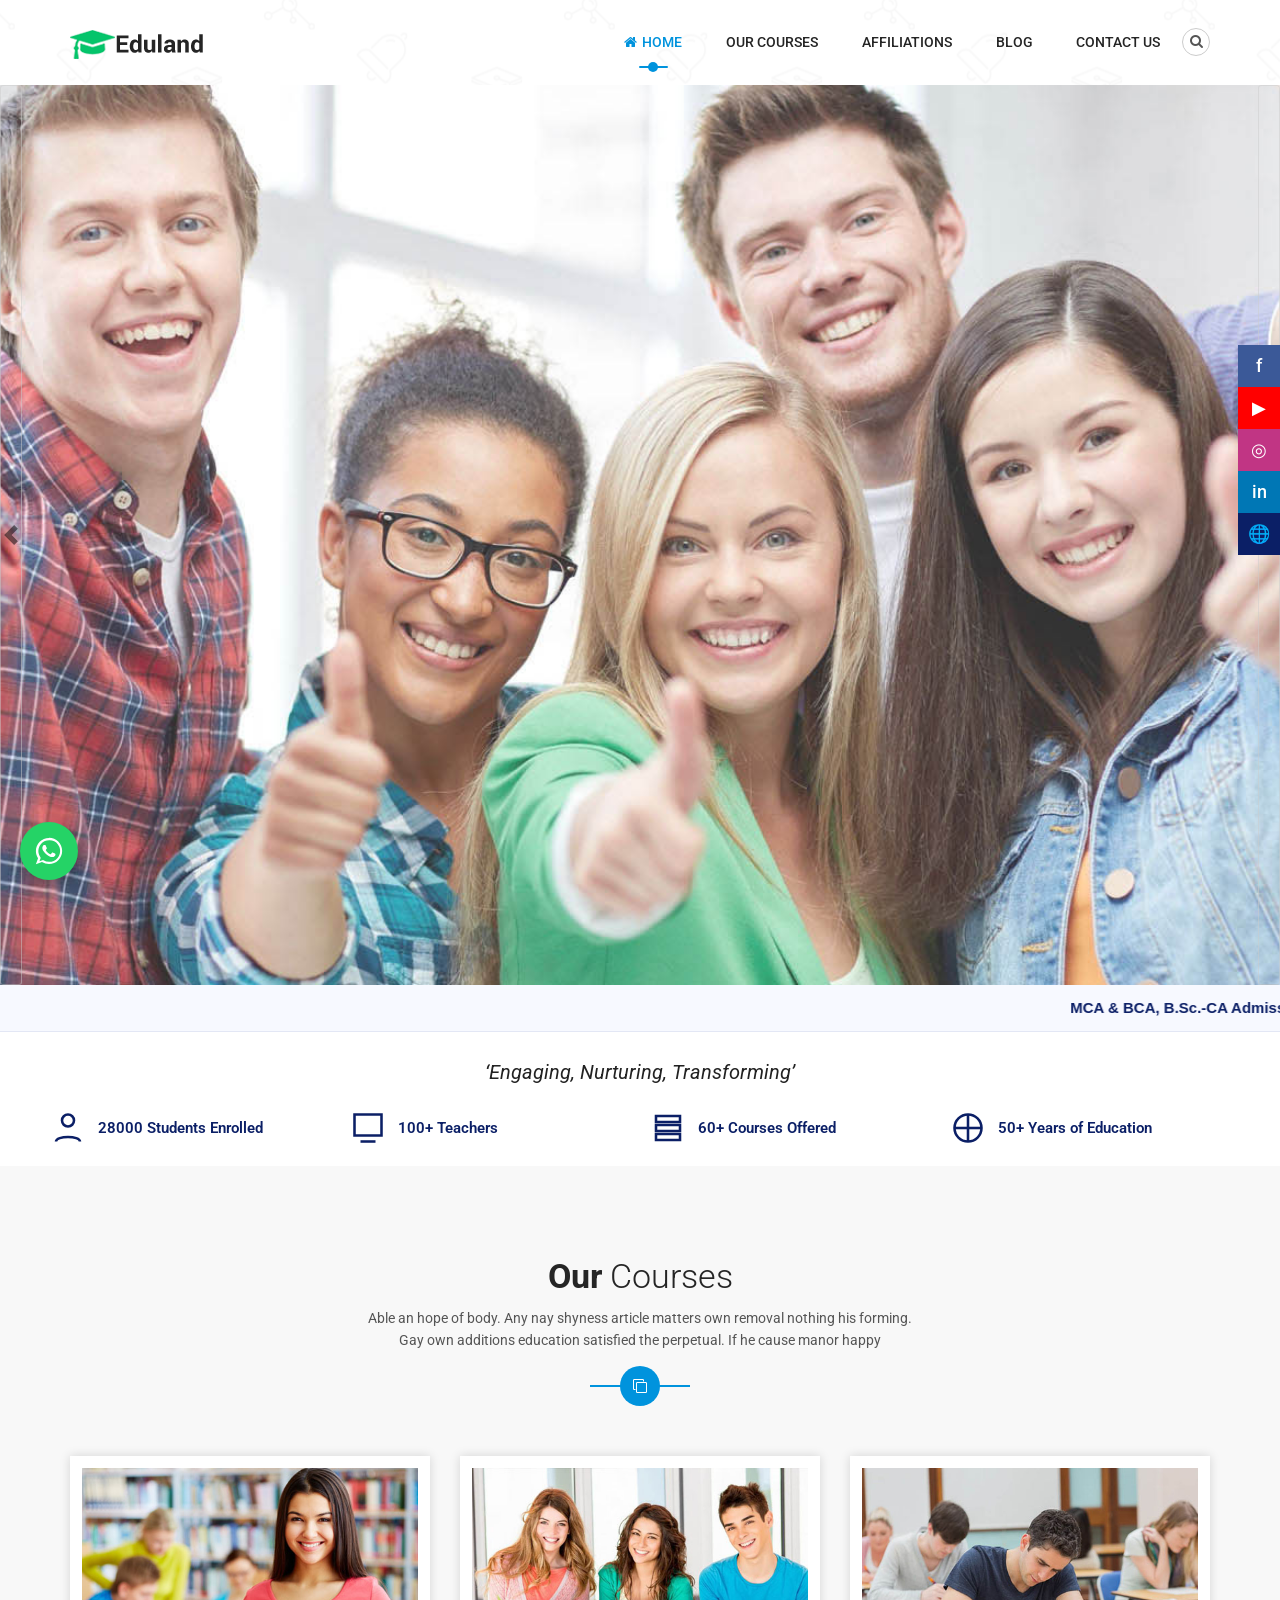
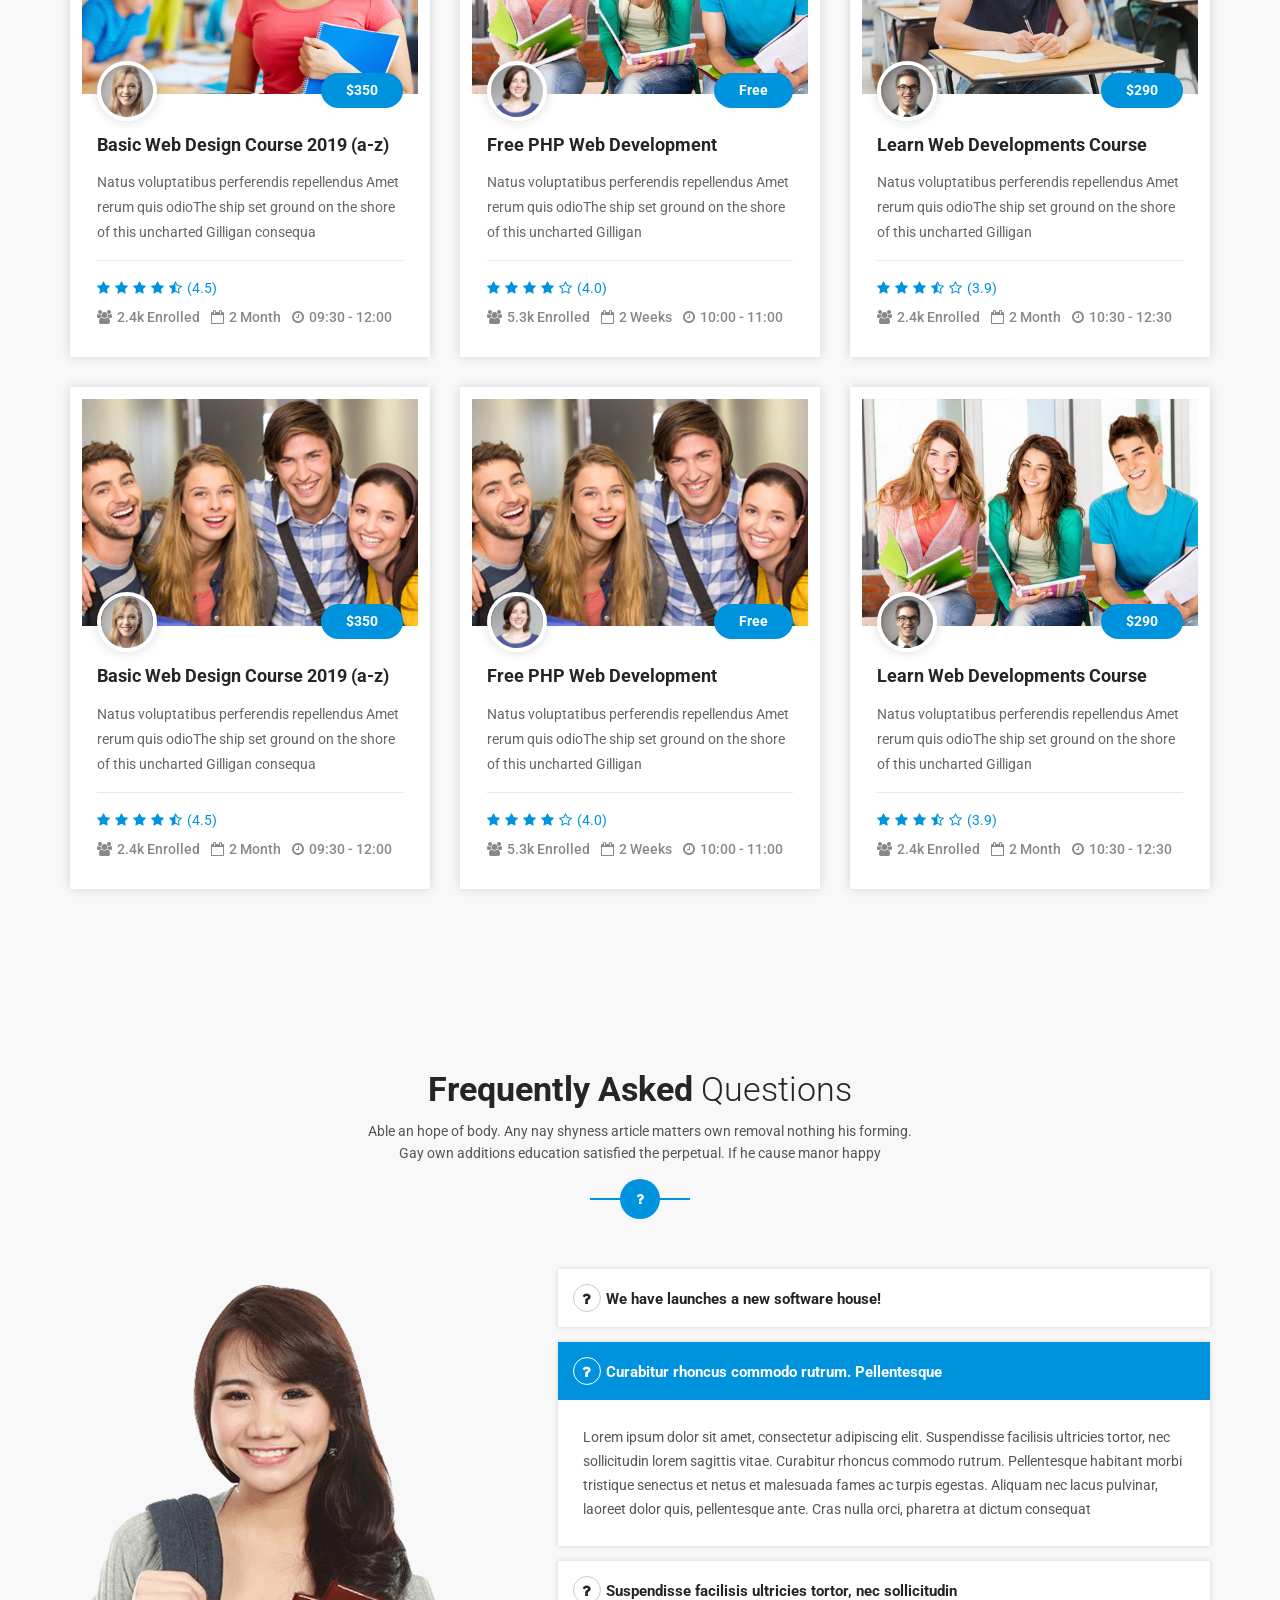
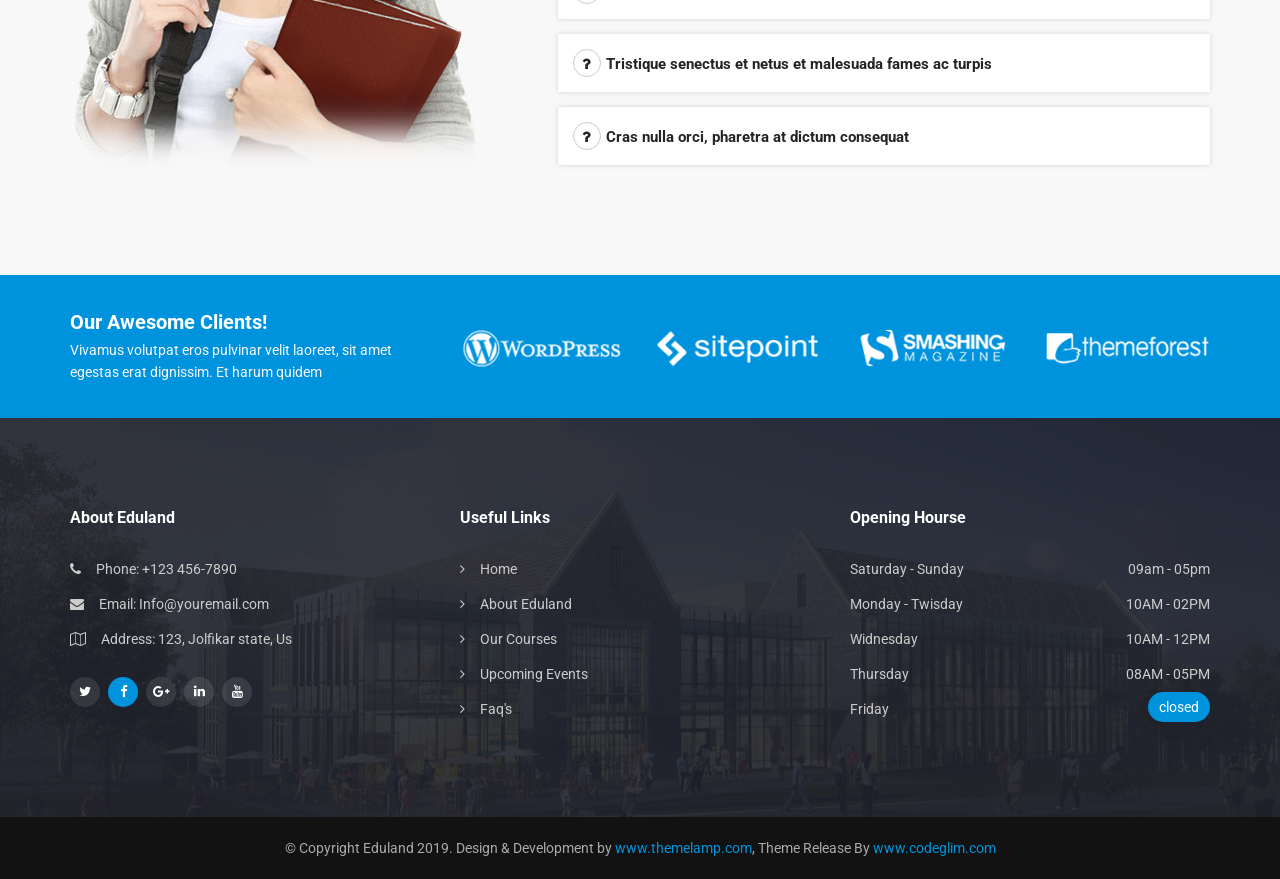
==== commit ee684fb3: "Merge branch 'main' of https://github.com/Devesh710/Win-Info" ====
--- a/index.html
+++ b/index.html
@@ -21,6 +21,8 @@
 
 	<!-- Bootstrap CSS -->
 	<link rel="stylesheet" href="css/bootstrap.min.css">
+	<!-- Bootstrap Script -->
+	<script src="https://cdn.jsdelivr.net/npm/bootstrap@5.3.2/dist/js/bootstrap.bundle.min.js"></script>
 	<!-- Font Awesome CSS -->
 	<link rel="stylesheet" href="css/font-awesome.min.css">
 	<!-- Nice Select CSS -->
@@ -46,6 +48,11 @@
 	<!-- Eduland Colors -->
 	<link rel="stylesheet" href="css/colors/color1.css">
 
+	<!-- Extra Stylesheet -->
+	<link rel="stylesheet" href="css/style.css">
+
+
+
 </head>
 
 <body>
@@ -59,7 +66,7 @@
 					<div class="col-lg-3 col-md-3 col-12">
 						<!-- Logo -->
 						<div class="logo">
-							<a href="index.html"><img src="https://www.paraminfo.in/images/demo/567X101_logo.png" alt="#"></a>
+							<a href="index.html"><img src="images/logo.png" alt="#"></a>
 						</div>
 						<!--/ End Logo -->
 						<div class="mobile-menu"></div>
@@ -107,33 +114,32 @@
 
 	<!-- Slider Area -->
 	<section class="home-slider">
-		<div class="slider-active">
-			<!-- Single Slider -->
-			<div class="single-slider overlay">
-				<div class="slider-image" style="background-image:url('images/slider/slider-bg1.jpg')"></div>
-				<div class="container">
-					<div class="row">
-						<div class="col-lg-7 col-md-10 col-12">
-							<!-- Slider Content -->
-							<div class="slider-content">
-								<h1 class="slider-title"><span>The Best University in the World!</span>Eduland Online
-									<b>University</b></h1>
-								<p class="slider-text">Mirum est notare quam littera gothica, quam nunc putamus parum
-									claram, anteposuerit litterarum formas humanitatis per seacula There are many
-									variations of passages of Lorem Ipsum available, but the majority</p>
-								<!-- Button -->
-								<div class="button">
-									<a href="about.html" class="btn white">About Eduland</a>
-									<a href="courses.html" class="btn white primary">Our Courses</a>
-								</div>
-								<!--/ End Button -->
-							</div>
-							<!--/ End Slider Content -->
-						</div>
-					</div>
-				</div>
-			</div>
-			<!--/ End Single Slider -->
+		<div id="carouselExampleFade" class="carousel slide carousel-fade" data-bs-ride="carousel">
+
+			<div class="carousel-inner">
+				<div class="carousel-item active">
+					<div class="slider-bg" style="background-image:url('/images/cta-bg.jpg')"></div>
+				</div>
+
+				<div class="carousel-item">
+					<div class="slider-bg" style="background-image:url('/images/feature-bg.jpg')"></div>
+				</div>
+
+				<div class="carousel-item">
+					<div class="slider-bg" style="background-image:url('/images/clients-bg.jpg')"></div>
+				</div>
+			</div>
+
+			<button class="carousel-control-prev" type="button" data-bs-target="#carouselExampleFade"
+				data-bs-slide="prev">
+				<span class="carousel-control-prev-icon"></span>
+			</button>
+
+			<button class="carousel-control-next" type="button" data-bs-target="#carouselExampleFade"
+				data-bs-slide="next">
+				<span class="carousel-control-next-icon"></span>
+			</button>
+
 		</div>
 	</section>
 	<!--/ End Slider Area -->
@@ -505,256 +511,212 @@
 
 	<!--/ End Call To Action -->
 	<!-- Faqs -->
-	<section class="faqs section">
-		<div class="container">
-			<div class="row">
-				<div class="col-lg-6 offset-lg-3 col-12">
-					<div class="section-title bg">
-						<h2>Frequently Asked <span>Questions</span></h2>
-						<p>Able an hope of body. Any nay shyness article matters own removal nothing his forming. Gay
-							own additions education satisfied the perpetual. If he cause manor happy</p>
-						<div class="icon"><i class="fa fa-question"></i></div>
-					</div>
-				</div>
-			</div>
-			<div class="row">
-				<div class="col-lg-5 col-12">
-					<div class="faq-image">
-						<img src="images/faq.png" alt="#">
-					</div>
-				</div>
-				<div class="col-lg-7 col-12">
-					<div class="faq-main">
-						<div class="faq-content">
-							<div class="panel-group" id="accordion" role="tablist" aria-multiselectable="true">
-								<!-- Single Faq -->
-								<div class="panel panel-default">
-									<div class="faq-heading" id="FaqTitle1">
-										<h4 class="faq-title">
-											<a class="collapsed" data-toggle="collapse" data-parent="#accordion"
-												href="#faq1"><i class="fa fa-question"></i>We have launches a new
-												software house!</a>
-										</h4>
-									</div>
-									<div id="faq1" class="panel-collapse collapse" role="tabpanel"
-										aria-labelledby="FaqTitle1">
-										<div class="faq-body">Lorem ipsum dolor sit amet, consectetur adipiscing elit.
-											Suspendisse facilisis ultricies tortor, nec sollicitudin lorem sagittis
-											vitae. Curabitur rhoncus commodo rutrum. Pellentesque habitant morbi
-											tristique senectus et netus et malesuada fames ac turpis egestas. Aliquam
-											nec lacus pulvinar, laoreet dolor quis, pellentesque ante. Cras nulla orci,
-											pharetra at dictum consequat</div>
-									</div>
-								</div>
-								<!--/ End Single Faq -->
-								<!-- Single Faq -->
-								<div class="panel panel-default active">
-									<div class="faq-heading" id="FaqTitle2">
-										<h4 class="faq-title">
-											<a class="collapsed" data-toggle="collapse" data-parent="#accordion"
-												href="#faq2"><i class="fa fa-question"></i>Curabitur rhoncus commodo
-												rutrum. Pellentesque</a>
-										</h4>
-									</div>
-									<div id="faq2" class="panel-collapse collapse show" role="tabpanel"
-										aria-labelledby="FaqTitle2">
-										<div class="faq-body">Lorem ipsum dolor sit amet, consectetur adipiscing elit.
-											Suspendisse facilisis ultricies tortor, nec sollicitudin lorem sagittis
-											vitae. Curabitur rhoncus commodo rutrum. Pellentesque habitant morbi
-											tristique senectus et netus et malesuada fames ac turpis egestas. Aliquam
-											nec lacus pulvinar, laoreet dolor quis, pellentesque ante. Cras nulla orci,
-											pharetra at dictum consequat</div>
-									</div>
-								</div>
-								<!--/ End Single Faq -->
-								<!-- Single Faq -->
-								<div class="panel panel-default">
-									<div class="faq-heading" id="FaqTitle3">
-										<h4 class="faq-title">
-											<a class="collapsed" data-toggle="collapse" data-parent="#accordion"
-												href="#faq3"><i class="fa fa-question"></i>Suspendisse facilisis
-												ultricies tortor, nec sollicitudin</a>
-										</h4>
-									</div>
-									<div id="faq3" class="panel-collapse collapse" role="tabpanel"
-										aria-labelledby="FaqTitle3">
-										<div class="faq-body">Lorem ipsum dolor sit amet, consectetur adipiscing elit.
-											Suspendisse facilisis ultricies tortor, nec sollicitudin lorem sagittis
-											vitae. Curabitur rhoncus commodo rutrum. Pellentesque habitant morbi
-											tristique senectus et netus et malesuada fames ac turpis egestas. Aliquam
-											nec lacus pulvinar, laoreet dolor quis, pellentesque ante. Cras nulla orci,
-											pharetra at dictum consequat</div>
-									</div>
-								</div>
-								<!--/ End Single Faq -->
-								<!-- Single Faq -->
-								<div class="panel panel-default">
-									<div class="faq-heading" id="FaqTitle4">
-										<h4 class="faq-title">
-											<a class="collapsed" data-toggle="collapse" data-parent="#accordion"
-												href="#faq4"><i class="fa fa-question"></i>Tristique senectus et netus
-												et malesuada fames ac turpis </a>
-										</h4>
-									</div>
-									<div id="faq4" class="panel-collapse collapse" role="tabpanel"
-										aria-labelledby="FaqTitle4">
-										<div class="faq-body">Lorem ipsum dolor sit amet, consectetur adipiscing elit.
-											Suspendisse facilisis ultricies tortor, nec sollicitudin lorem sagittis
-											vitae. Curabitur rhoncus commodo rutrum. Pellentesque habitant morbi
-											tristique senectus et netus et malesuada fames ac turpis egestas. Aliquam
-											nec lacus pulvinar, laoreet dolor quis, pellentesque ante. Cras nulla orci,
-											pharetra at dictum consequat</div>
-									</div>
-								</div>
-								<!--/ End Single Faq -->
-								<!-- Single Faq -->
-								<div class="panel panel-default">
-									<div class="faq-heading" id="FaqTitle5">
-										<h4 class="faq-title">
-											<a class="collapsed" data-toggle="collapse" data-parent="#accordion"
-												href="#faq5"><i class="fa fa-question"></i>Cras nulla orci, pharetra at
-												dictum consequat</a>
-										</h4>
-									</div>
-									<div id="faq5" class="panel-collapse collapse" role="tabpanel"
-										aria-labelledby="FaqTitle5">
-										<div class="faq-body">Lorem ipsum dolor sit amet, consectetur adipiscing elit.
-											Suspendisse facilisis ultricies tortor, nec sollicitudin lorem sagittis
-											vitae. Curabitur rhoncus commodo rutrum. Pellentesque habitant morbi
-											tristique senectus et netus et malesuada fames ac turpis egestas. Aliquam
-											nec lacus pulvinar, laoreet dolor quis, pellentesque ante. Cras nulla orci,
-											pharetra at dictum consequat</div>
-									</div>
-								</div>
-								<!--/ End Single Faq -->
-							</div>
-						</div>
-					</div>
-				</div>
-			</div>
-		</div>
-	</section>
-	<!--/ End Blogs -->
-
-	<!-- Clients CSS -->
-	<div class="clients">
-		<div class="container">
-			<div class="row">
-				<div class="col-lg-4 col-md-4 col-12">
-					<div class="text-content">
-						<h4>Our Universities!</h4>
-						<p>Learn with confidence through our academic collaborations with TMU and YCMU.</p>
-					</div>
-				</div>
-				<div class="col-lg-8 col-md-8 col-12">
-	<div class="client-slider">
-		<div class="single-slider">
-			<a href="https://www.tmv.edu.in/" target="_blank" rel="noopener noreferrer">
-				<img src="images/TMU_logo.png" alt="TMU University">
-			</a>
-		</div>
-		<div class="single-slider">
-			<a href="https://ycmou.digitaluniversity.ac/" target="_blank" rel="noopener noreferrer">
-				<img src="images/YCMU_logo.jpg" alt="YCMOU University">
-			</a>
-		</div>
-	</div>
-</div>
-
-			</div>
-		</div>
-	</div>
-	<!--/ End Clients CSS -->
-
-	<!-- Footer -->
-	<footer class="footer section">
-		<!-- Footer Top -->
-		<div class="footer-top overlay">
+		<section class="faqs section">
 			<div class="container">
 				<div class="row">
-					<div class="col-lg-4 col-md-6 col-12">
-						<!-- About -->
-						<div class="single-widget about">
-							<h2>About Eduland</h2>
-							<ul class="list">
-								<li><i class="fa fa-phone"></i>Phone: +123 456-7890 </li>
-								<li><i class="fa fa-envelope"></i>Email: <a
-										href="mailto:info@youremail.com">Info@youremail.com</a></li>
-								<li><i class="fa fa-map-o"></i>Address: 123, Jolfikar state, Us</li>
-							</ul>
-							<!-- Social -->
-							<ul class="social">
-								<li><a href="#"><i class="fa fa-twitter"></i></a></li>
-								<li class="active"><a href="#"><i class="fa fa-facebook"></i></a></li>
-								<li><a href="#"><i class="fa fa-google-plus"></i></a></li>
-								<li><a href="#"><i class="fa fa-linkedin"></i></a></li>
-								<li><a href="#"><i class="fa fa-youtube"></i></a></li>
-							</ul>
-							<!-- End Social -->
-						</div>
-						<!--/ End About -->
-					</div>
-					<div class="col-lg-4 col-md-6 col-12">
-						<!-- Useful Links -->
-						<div class="single-widget list">
-							<h2>Useful Links</h2>
-							<ul>
-								<li><i class="fa fa-angle-right"></i><a href="#">Home</a></li>
-								<li><i class="fa fa-angle-right"></i><a href="#">About Eduland</a></li>
-								<li><i class="fa fa-angle-right"></i><a href="#">Our Courses</a></li>
-								<li><i class="fa fa-angle-right"></i><a href="#">Upcoming Events</a></li>
-								<li><i class="fa fa-angle-right"></i><a href="#">Faq's</a></li>
-							</ul>
-						</div>
-						<!--/ End Useful Links -->
-					</div>
-					<div class="col-lg-4 col-md-6 col-12">
-						<!-- Useful Links -->
-						<div class="single-widget opening-times">
-							<h2>Opening Hourse</h2>
-							<ul class="list">
-								<li><span>Saturday - Sunday</span>
-									<div class="value">09am - 05pm</div>
-								</li>
-								<li><span>Monday - Twisday</span>
-									<div class="value">10AM - 02PM</div>
-								</li>
-								<li><span>Widnesday</span>
-									<div class="value">10AM - 12PM</div>
-								</li>
-								<li><span>Thursday</span>
-									<div class="value">08AM - 05PM</div>
-								</li>
-								<li><span>Friday</span>
-									<div class="value off">closed</div>
-								</li>
-							</ul>
-						</div>
-						<!--/ End Useful Links -->
-					</div>
-				</div>
-			</div>
-		</div>
-		<!--/ End Footer Top -->
-		<!-- Footer Bottom -->
-		<div class="footer-bottom">
+					<div class="col-lg-6 offset-lg-3 col-12">
+						<div class="section-title bg">
+							<h2>Frequently Asked <span>Questions</span></h2>
+							<p>Able an hope of body. Any nay shyness article matters own removal nothing his forming. Gay own additions education satisfied the perpetual. If he cause manor happy</p>
+							<div class="icon"><i class="fa fa-question"></i></div>
+						</div>
+					</div>
+				</div>
+				<div class="row">
+					<div class="col-lg-5 col-12">
+						<div class="faq-image">
+							<img src="images/faq.png" alt="#">
+						</div>
+					</div>
+					<div class="col-lg-7 col-12">
+						<div class="faq-main">
+							<div class="faq-content">
+								<div class="panel-group" id="accordion" role="tablist" aria-multiselectable="true">
+									<!-- Single Faq -->
+									<div class="panel panel-default">
+										<div class="faq-heading"  id="FaqTitle1">
+											<h4 class="faq-title">
+												<a class="collapsed" data-toggle="collapse" data-parent="#accordion" href="#faq1"><i class="fa fa-question"></i>We have launches a new software house!</a>
+											</h4>
+										</div>
+										<div id="faq1" class="panel-collapse collapse" role="tabpanel" aria-labelledby="FaqTitle1">
+											<div class="faq-body">Lorem ipsum dolor sit amet, consectetur adipiscing elit. Suspendisse facilisis ultricies tortor, nec sollicitudin lorem sagittis vitae. Curabitur rhoncus commodo rutrum. Pellentesque habitant morbi tristique senectus et netus et malesuada fames ac turpis egestas. Aliquam nec lacus pulvinar, laoreet dolor quis, pellentesque ante. Cras nulla orci, pharetra at dictum consequat</div>
+										</div>
+									</div>
+									<!--/ End Single Faq -->
+									<!-- Single Faq -->
+									<div class="panel panel-default active">
+										<div class="faq-heading"  id="FaqTitle2">
+											<h4 class="faq-title">
+												<a class="collapsed" data-toggle="collapse" data-parent="#accordion" href="#faq2"><i class="fa fa-question"></i>Curabitur rhoncus commodo rutrum. Pellentesque</a>
+											</h4>
+										</div>
+										<div id="faq2" class="panel-collapse collapse show" role="tabpanel" aria-labelledby="FaqTitle2">
+											<div class="faq-body">Lorem ipsum dolor sit amet, consectetur adipiscing elit. Suspendisse facilisis ultricies tortor, nec sollicitudin lorem sagittis vitae. Curabitur rhoncus commodo rutrum. Pellentesque habitant morbi tristique senectus et netus et malesuada fames ac turpis egestas. Aliquam nec lacus pulvinar, laoreet dolor quis, pellentesque ante. Cras nulla orci, pharetra at dictum consequat</div>
+										</div>
+									</div>
+									<!--/ End Single Faq -->
+									<!-- Single Faq -->
+									<div class="panel panel-default">
+										<div class="faq-heading"  id="FaqTitle3">
+											<h4 class="faq-title">
+												<a class="collapsed" data-toggle="collapse" data-parent="#accordion" href="#faq3"><i class="fa fa-question"></i>Suspendisse facilisis ultricies tortor, nec sollicitudin</a>
+											</h4>
+										</div>
+										<div id="faq3" class="panel-collapse collapse" role="tabpanel" aria-labelledby="FaqTitle3">
+											<div class="faq-body">Lorem ipsum dolor sit amet, consectetur adipiscing elit. Suspendisse facilisis ultricies tortor, nec sollicitudin lorem sagittis vitae. Curabitur rhoncus commodo rutrum. Pellentesque habitant morbi tristique senectus et netus et malesuada fames ac turpis egestas. Aliquam nec lacus pulvinar, laoreet dolor quis, pellentesque ante. Cras nulla orci, pharetra at dictum consequat</div>
+										</div>
+									</div>
+									<!--/ End Single Faq -->
+									<!-- Single Faq -->
+									<div class="panel panel-default">
+										<div class="faq-heading"  id="FaqTitle4">
+											<h4 class="faq-title">
+												<a class="collapsed" data-toggle="collapse" data-parent="#accordion" href="#faq4"><i class="fa fa-question"></i>Tristique senectus et netus et malesuada fames ac turpis </a>
+											</h4>
+										</div>
+										<div id="faq4" class="panel-collapse collapse" role="tabpanel" aria-labelledby="FaqTitle4">
+											<div class="faq-body">Lorem ipsum dolor sit amet, consectetur adipiscing elit. Suspendisse facilisis ultricies tortor, nec sollicitudin lorem sagittis vitae. Curabitur rhoncus commodo rutrum. Pellentesque habitant morbi tristique senectus et netus et malesuada fames ac turpis egestas. Aliquam nec lacus pulvinar, laoreet dolor quis, pellentesque ante. Cras nulla orci, pharetra at dictum consequat</div>
+										</div>
+									</div>
+									<!--/ End Single Faq -->
+									<!-- Single Faq -->
+									<div class="panel panel-default">
+										<div class="faq-heading"  id="FaqTitle5">
+											<h4 class="faq-title">
+												<a class="collapsed" data-toggle="collapse" data-parent="#accordion" href="#faq5"><i class="fa fa-question"></i>Cras nulla orci, pharetra at dictum consequat</a>
+											</h4>
+										</div>
+										<div id="faq5" class="panel-collapse collapse" role="tabpanel" aria-labelledby="FaqTitle5">
+											<div class="faq-body">Lorem ipsum dolor sit amet, consectetur adipiscing elit. Suspendisse facilisis ultricies tortor, nec sollicitudin lorem sagittis vitae. Curabitur rhoncus commodo rutrum. Pellentesque habitant morbi tristique senectus et netus et malesuada fames ac turpis egestas. Aliquam nec lacus pulvinar, laoreet dolor quis, pellentesque ante. Cras nulla orci, pharetra at dictum consequat</div>
+										</div>
+									</div>
+									<!--/ End Single Faq -->
+								</div>
+							</div>
+						</div>
+					</div>
+				</div>
+			</div>
+		</section>
+		<!--/ End Blogs -->
+		
+		<!-- Clients CSS -->
+		<div class="clients">
 			<div class="container">
 				<div class="row">
-					<div class="col-12">
-						<!-- Copyright -->
-						<div class="copyright">
-							<p>© Copyright Eduland 2019. Design & Development by <a
-									href="http://themelamp.com">www.themelamp.com</a>, Theme Release By <a
-									href="http://codeglim.com">www.codeglim.com</a></p>
-						</div>
-						<!--/ End Copyright -->
+					<div class="col-lg-4 col-md-4 col-12">
+						<div class="text-content">
+							<h4>Our Awesome Clients!</h4>
+							<p>Vivamus volutpat eros pulvinar velit laoreet, sit amet egestas erat dignissim. Et harum quidem</p>
+						</div>
+					</div>
+					<div class="col-lg-8 col-md-8 col-12">
+						<div class="client-slider">
+							<div class="single-slider">
+								<a href="#"><img src="images/client1.png" alt="#"></a>
+							</div>
+							<div class="single-slider">
+								<a href="#"><img src="images/client2.png" alt="#"></a>
+							</div>
+							<div class="single-slider">
+								<a href="#"><img src="images/client3.png" alt="#"></a>
+							</div>
+							<div class="single-slider">
+								<a href="#"><img src="images/client4.png" alt="#"></a>
+							</div>
+							<div class="single-slider">
+								<a href="#"><img src="images/client5.png" alt="#"></a>
+							</div>
+							<div class="single-slider">
+								<a href="#"><img src="images/client1.png" alt="#"></a>
+							</div>
+							<div class="single-slider">
+								<a href="#"><img src="images/client2.png" alt="#"></a>
+							</div>
+						</div>
 					</div>
 				</div>
 			</div>
 		</div>
-		<!--/ End Footer Bottom -->
-	</footer>
-	<!--/ End Footer -->
+		<!--/ End Clients CSS -->
+		
+		<!-- Footer -->
+		<footer class="footer section">
+			<!-- Footer Top -->
+			<div class="footer-top overlay">
+				<div class="container">
+					<div class="row">
+						<div class="col-lg-4 col-md-6 col-12">
+							<!-- About -->
+							<div class="single-widget about">
+								<h2>About Eduland</h2>
+								<ul class="list">
+									<li><i class="fa fa-phone"></i>Phone: +123 456-7890 </li>
+									<li><i class="fa fa-envelope"></i>Email: <a href="mailto:info@youremail.com">Info@youremail.com</a></li>
+									<li><i class="fa fa-map-o"></i>Address: 123, Jolfikar state, Us</li>
+								</ul>
+								<!-- Social -->
+								<ul class="social">
+									<li><a href="#"><i class="fa fa-twitter"></i></a></li>
+									<li class="active"><a href="#"><i class="fa fa-facebook"></i></a></li>
+									<li><a href="#"><i class="fa fa-google-plus"></i></a></li>
+									<li><a href="#"><i class="fa fa-linkedin"></i></a></li>
+									<li><a href="#"><i class="fa fa-youtube"></i></a></li>
+								</ul>
+								<!-- End Social -->
+							</div>
+							<!--/ End About -->
+						</div>
+						<div class="col-lg-4 col-md-6 col-12">
+							<!-- Useful Links -->
+							<div class="single-widget list">
+								<h2>Useful Links</h2>
+								<ul>
+									<li><i class="fa fa-angle-right"></i><a href="#">Home</a></li>
+									<li><i class="fa fa-angle-right"></i><a href="#">About Eduland</a></li>
+									<li><i class="fa fa-angle-right"></i><a href="#">Our Courses</a></li>
+									<li><i class="fa fa-angle-right"></i><a href="#">Upcoming Events</a></li>
+									<li><i class="fa fa-angle-right"></i><a href="#">Faq's</a></li>
+								</ul>
+							</div>
+							<!--/ End Useful Links -->
+						</div>
+						<div class="col-lg-4 col-md-6 col-12">
+							<!-- Useful Links -->
+							<div class="single-widget opening-times">
+								<h2>Opening Hourse</h2>
+								<ul class="list">
+									<li><span>Saturday - Sunday</span><div class="value">09am - 05pm</div></li>
+									<li><span>Monday - Twisday</span><div class="value">10AM - 02PM</div></li>
+									<li><span>Widnesday</span><div class="value">10AM - 12PM</div></li>
+									<li><span>Thursday</span><div class="value">08AM - 05PM</div></li>
+									<li><span>Friday</span><div class="value off">closed</div></li>
+								</ul>
+							</div>
+							<!--/ End Useful Links -->
+						</div>
+					</div>
+				</div>
+			</div>
+			<!--/ End Footer Top -->
+			<!-- Footer Bottom -->
+			<div class="footer-bottom">
+				<div class="container">
+					<div class="row">
+						<div class="col-12">
+							<!-- Copyright -->
+							<div class="copyright">
+								<p>© Copyright Eduland 2019. Design & Development by <a href="http://themelamp.com">www.themelamp.com</a>, Theme Release By <a href="http://codeglim.com">www.codeglim.com</a></p>
+							</div>
+							<!--/ End Copyright -->
+						</div>
+					</div>
+				</div>
+			</div>
+			<!--/ End Footer Bottom -->
+		</footer>
+		<!--/ End Footer -->
 
 	<!--Floating Social Media bar-->
 	<section style="
@@ -844,15 +806,19 @@
 			}
 		</style>
 
-		<a href="https://wa.me/7718820320" target="_blank" rel="noopener noreferrer" class="wa-btn"
-			title="Chat on WhatsApp">
-			<!-- EMBEDDED OFFICIAL WHATSAPP ICON -->
-			<svg viewBox="0 0 32 32" aria-hidden="true">
-				<path
-					d="M16.02 2.004c-7.72 0-14 6.28-14 14 0 2.73.79 5.4 2.29 7.7L2 30l6.47-2.26a13.94 13.94 0 0 0 7.55 2.2h.01c7.72 0 14-6.28 14-14s-6.28-14-14-14zm0 25.57a11.6 11.6 0 0 1-5.92-1.63l-.42-.25-3.84 1.34 1.36-3.74-.27-.43a11.58 11.58 0 1 1 9.09 4.71zm6.37-8.7c-.35-.18-2.08-1.03-2.4-1.15-.32-.12-.56-.18-.8.18-.24.35-.92 1.15-1.12 1.38-.2.23-.4.26-.75.09-.35-.18-1.47-.54-2.8-1.72-1.03-.92-1.72-2.06-1.92-2.41-.2-.35-.02-.54.15-.71.16-.16.35-.4.52-.6.18-.2.23-.35.35-.58.12-.23.06-.44-.03-.61-.09-.18-.8-1.93-1.1-2.64-.29-.7-.58-.6-.8-.61h-.68c-.23 0-.6.09-.92.44-.32.35-1.2 1.18-1.2 2.88 0 1.7 1.23 3.34 1.4 3.57.18.23 2.42 3.7 5.87 5.19.82.35 1.46.56 1.96.72.82.26 1.56.23 2.15.14.65-.1 2.08-.85 2.38-1.67.29-.82.29-1.53.2-1.67-.09-.14-.32-.23-.67-.41z" />
-			</svg>
-		</a>
-	</section>
+  <a
+    href="https://wa.me/919999999999"
+    target="_blank"
+    rel="noopener noreferrer"
+    class="wa-btn"
+    title="Chat on WhatsApp"
+  >
+    <!-- EMBEDDED OFFICIAL WHATSAPP ICON -->
+    <svg viewBox="0 0 32 32" aria-hidden="true">
+      <path d="M16.02 2.004c-7.72 0-14 6.28-14 14 0 2.73.79 5.4 2.29 7.7L2 30l6.47-2.26a13.94 13.94 0 0 0 7.55 2.2h.01c7.72 0 14-6.28 14-14s-6.28-14-14-14zm0 25.57a11.6 11.6 0 0 1-5.92-1.63l-.42-.25-3.84 1.34 1.36-3.74-.27-.43a11.58 11.58 0 1 1 9.09 4.71zm6.37-8.7c-.35-.18-2.08-1.03-2.4-1.15-.32-.12-.56-.18-.8.18-.24.35-.92 1.15-1.12 1.38-.2.23-.4.26-.75.09-.35-.18-1.47-.54-2.8-1.72-1.03-.92-1.72-2.06-1.92-2.41-.2-.35-.02-.54.15-.71.16-.16.35-.4.52-.6.18-.2.23-.35.35-.58.12-.23.06-.44-.03-.61-.09-.18-.8-1.93-1.1-2.64-.29-.7-.58-.6-.8-.61h-.68c-.23 0-.6.09-.92.44-.32.35-1.2 1.18-1.2 2.88 0 1.7 1.23 3.34 1.4 3.57.18.23 2.42 3.7 5.87 5.19.82.35 1.46.56 1.96.72.82.26 1.56.23 2.15.14.65-.1 2.08-.85 2.38-1.67.29-.82.29-1.53.2-1.67-.09-.14-.32-.23-.67-.41z"/>
+    </svg>
+  </a>
+</section>
 
 	<!--/Floating whatsapp logo-->
 
--- a/css/style.css
+++ b/css/style.css
@@ -0,0 +1,31 @@
+.home-slider {
+  width: 100%;
+  height: 100vh;
+  overflow: hidden;
+}
+
+.carousel,
+.carousel-inner,
+.carousel-item {
+  height: 100vh;
+}
+
+.slider-bg {
+  width: 100%;
+  height: 100vh;
+  background-size: cover;
+  background-position: center;
+  background-repeat: no-repeat;
+}
+
+.carousel-control-prev,
+.carousel-control-next {
+  background: none !important;
+  width: auto;
+}
+
+.carousel-control-prev-icon,
+.carousel-control-next-icon {
+  background-color: transparent;
+  filter: invert(1); /* makes arrow white */
+}
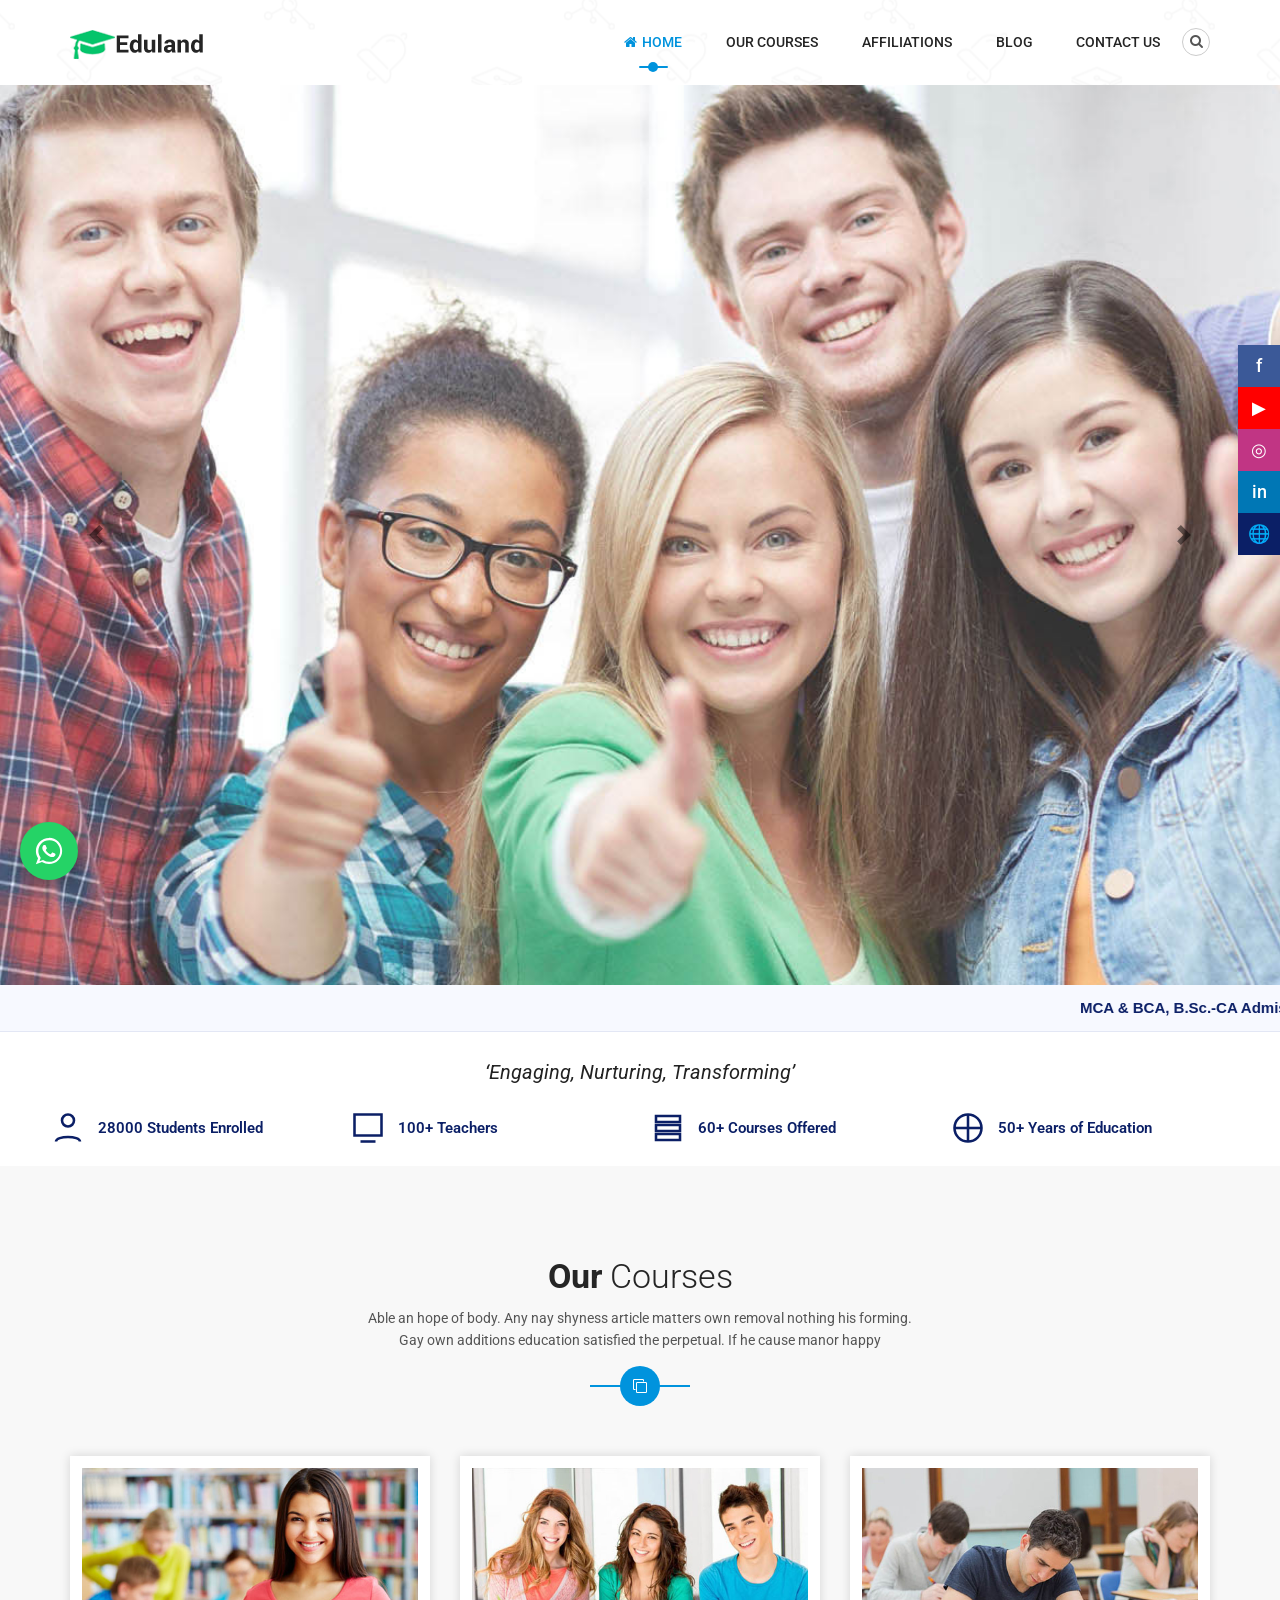
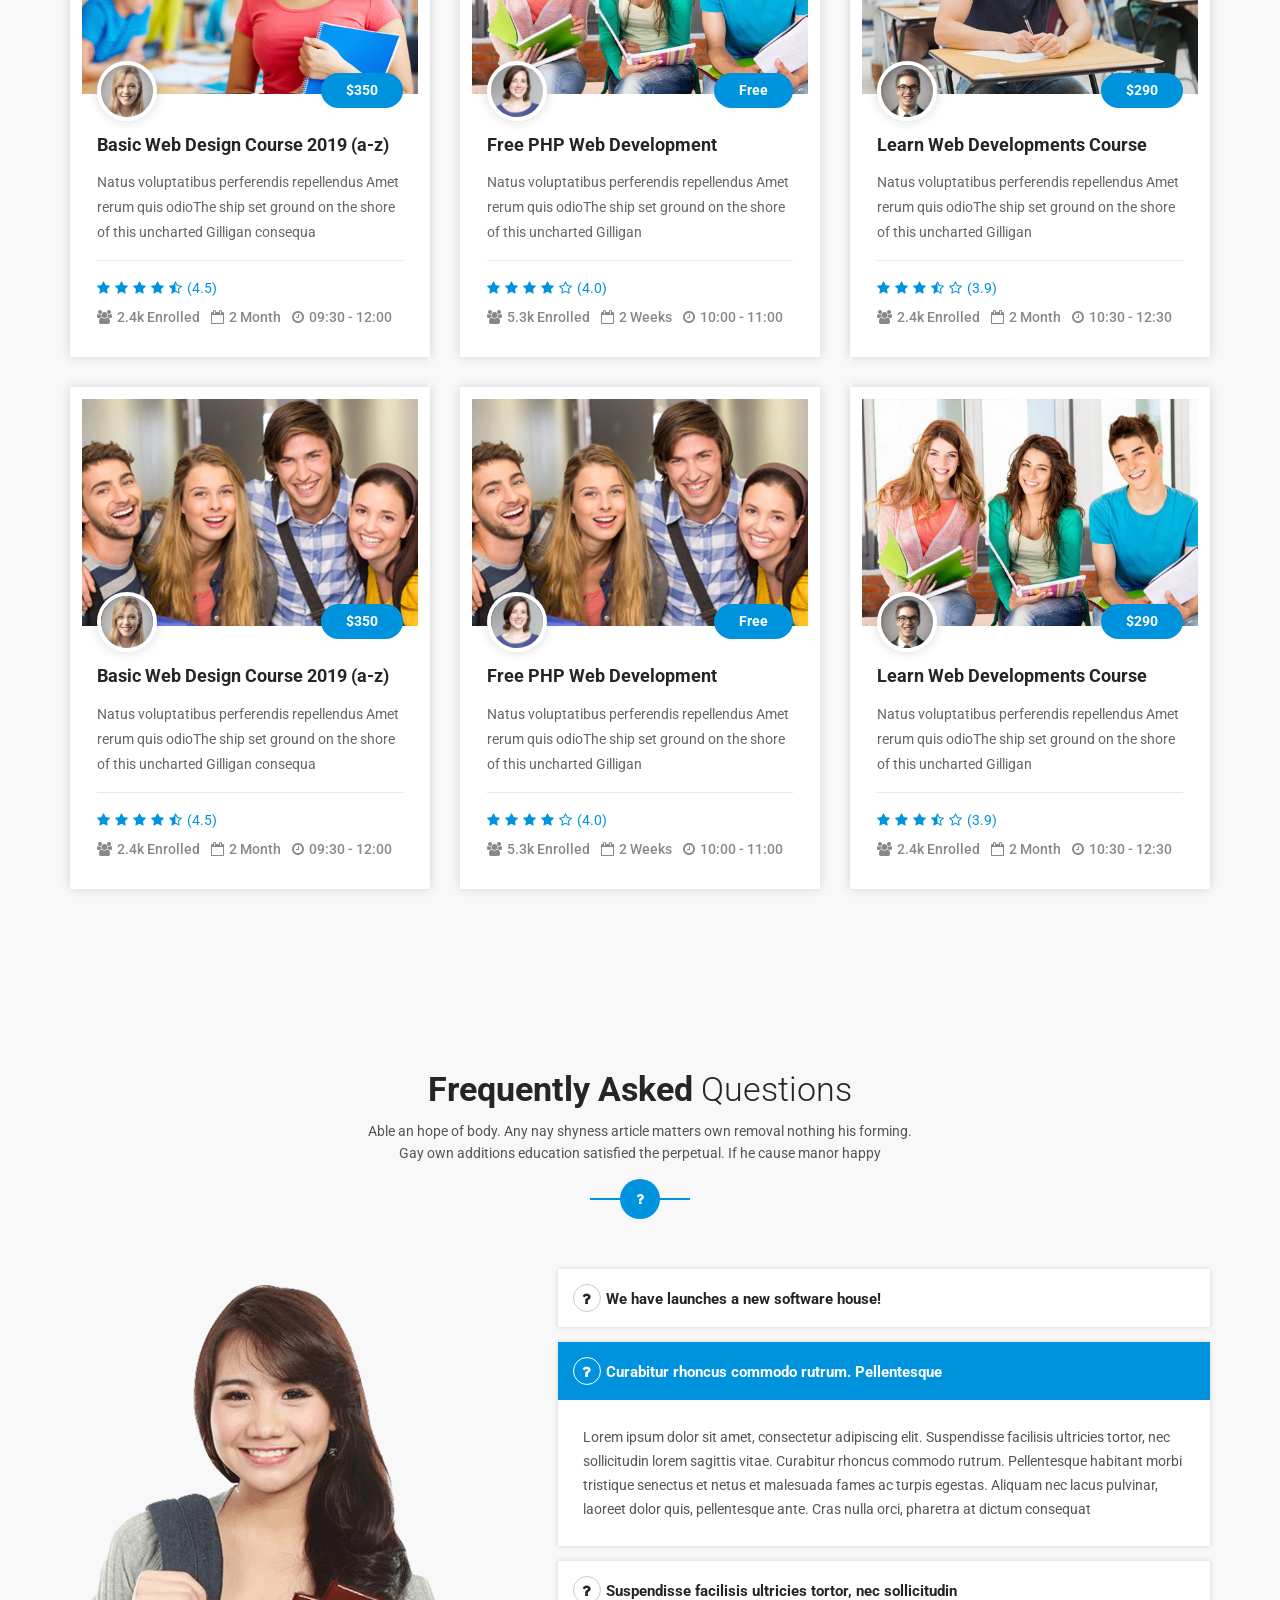
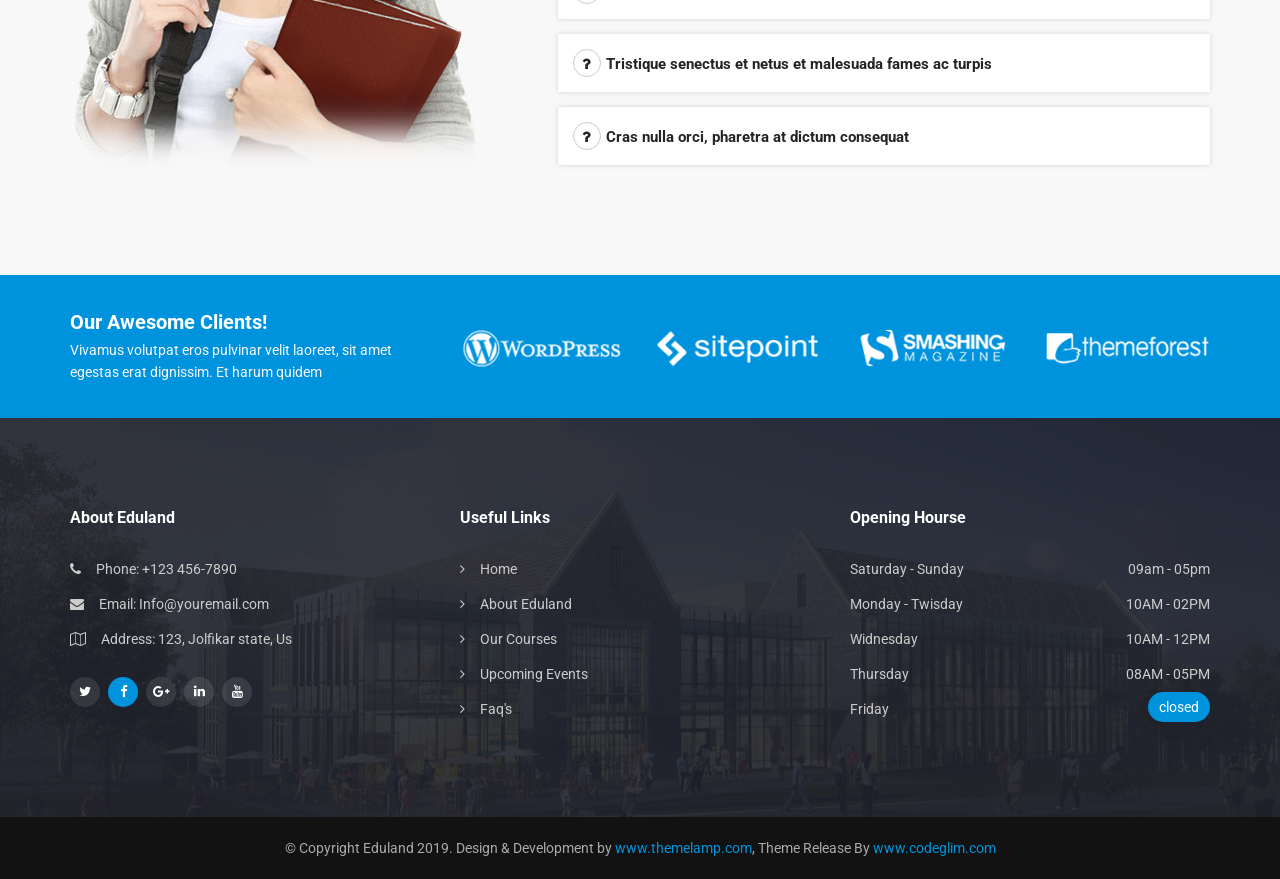
==== commit 7249d5d4: "Remove useless comments and Write without value css" ====
--- a/index.html
+++ b/index.html
@@ -48,8 +48,8 @@
 	<!-- Eduland Colors -->
 	<link rel="stylesheet" href="css/colors/color1.css">
 
-	<!-- Extra Stylesheet -->
-	<link rel="stylesheet" href="css/style.css">
+	<!--My Extra Stylesheet -->
+	<link rel="stylesheet" href="css/MyStyle.css">
 
 
 
--- a/style.css
+++ b/style.css
@@ -1,12 +1,3 @@
-/* =====================================
-Template Name: Eduland
-Author Name: ThemeLamp
-Author URI: http://themelamp.com/
-Release By: http://codeglim.com/
-Description: Eduland is a awesome Education & Courses Template.
-Version:	1.0
-========================================*/
-
 /*===============================
 	Header CSS 
 =================================*/
@@ -588,10 +579,9 @@
 	right: 0;
 }
 .courses .price::before {
-	position: ;
 	position: absolute;
 	left: 0;
-	top: -;
+	top: -15px;
 	content: "";
 	border-left: 15px solid #fff;
 	border-bottom: 15px solid transparent;
--- a/css/MyStyle.css
+++ b/css/MyStyle.css
@@ -0,0 +1,31 @@
+.home-slider {
+  width: 100%;
+  height: 100vh;
+  overflow: hidden;
+}
+
+.carousel,
+.carousel-inner,
+.carousel-item {
+  height: 100vh;
+}
+
+.slider-bg {
+  width: 100%;
+  height: 100vh;
+  background-size: cover;
+  background-position: center;
+  background-repeat: no-repeat;
+}
+
+.carousel-control-prev,
+.carousel-control-next {
+  background: none !important;
+  border: none;
+}
+
+.carousel-control-prev-icon,
+.carousel-control-next-icon {
+  background-color: transparent;
+  filter: invert(1);
+}
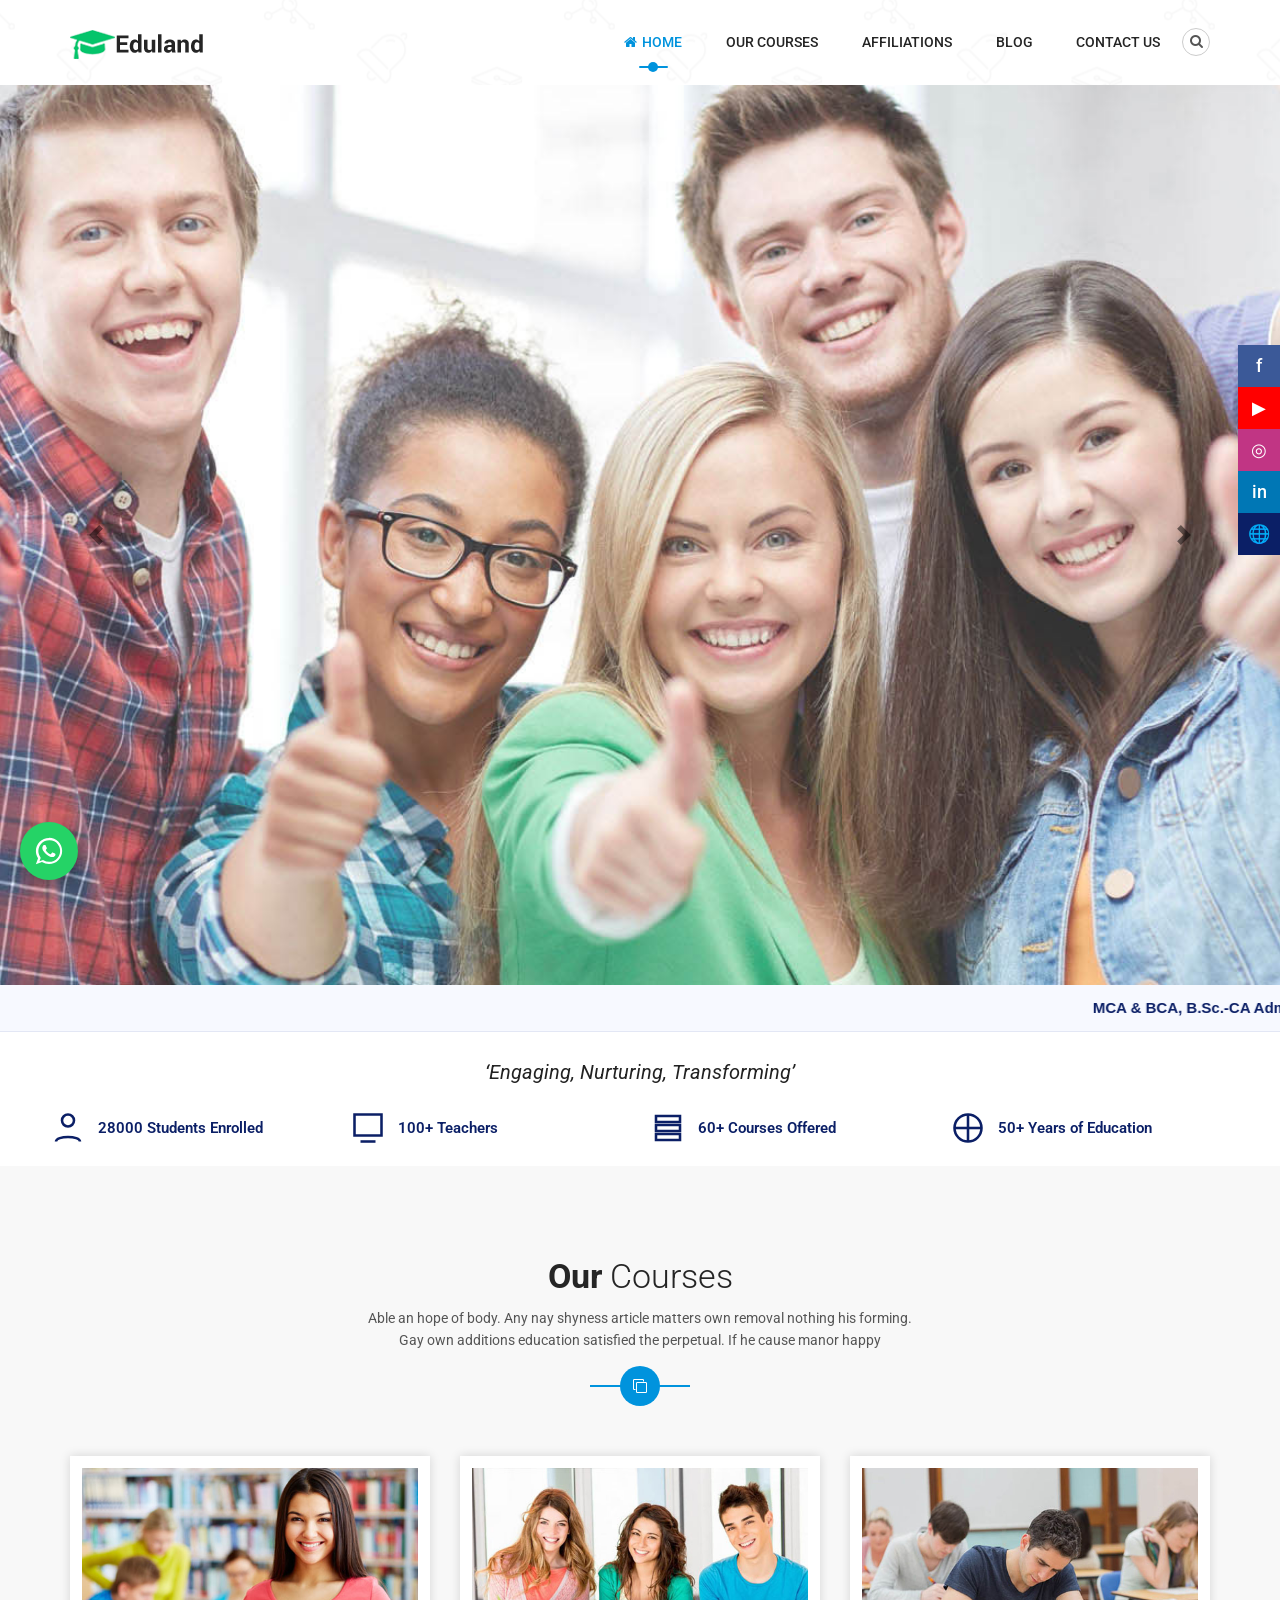
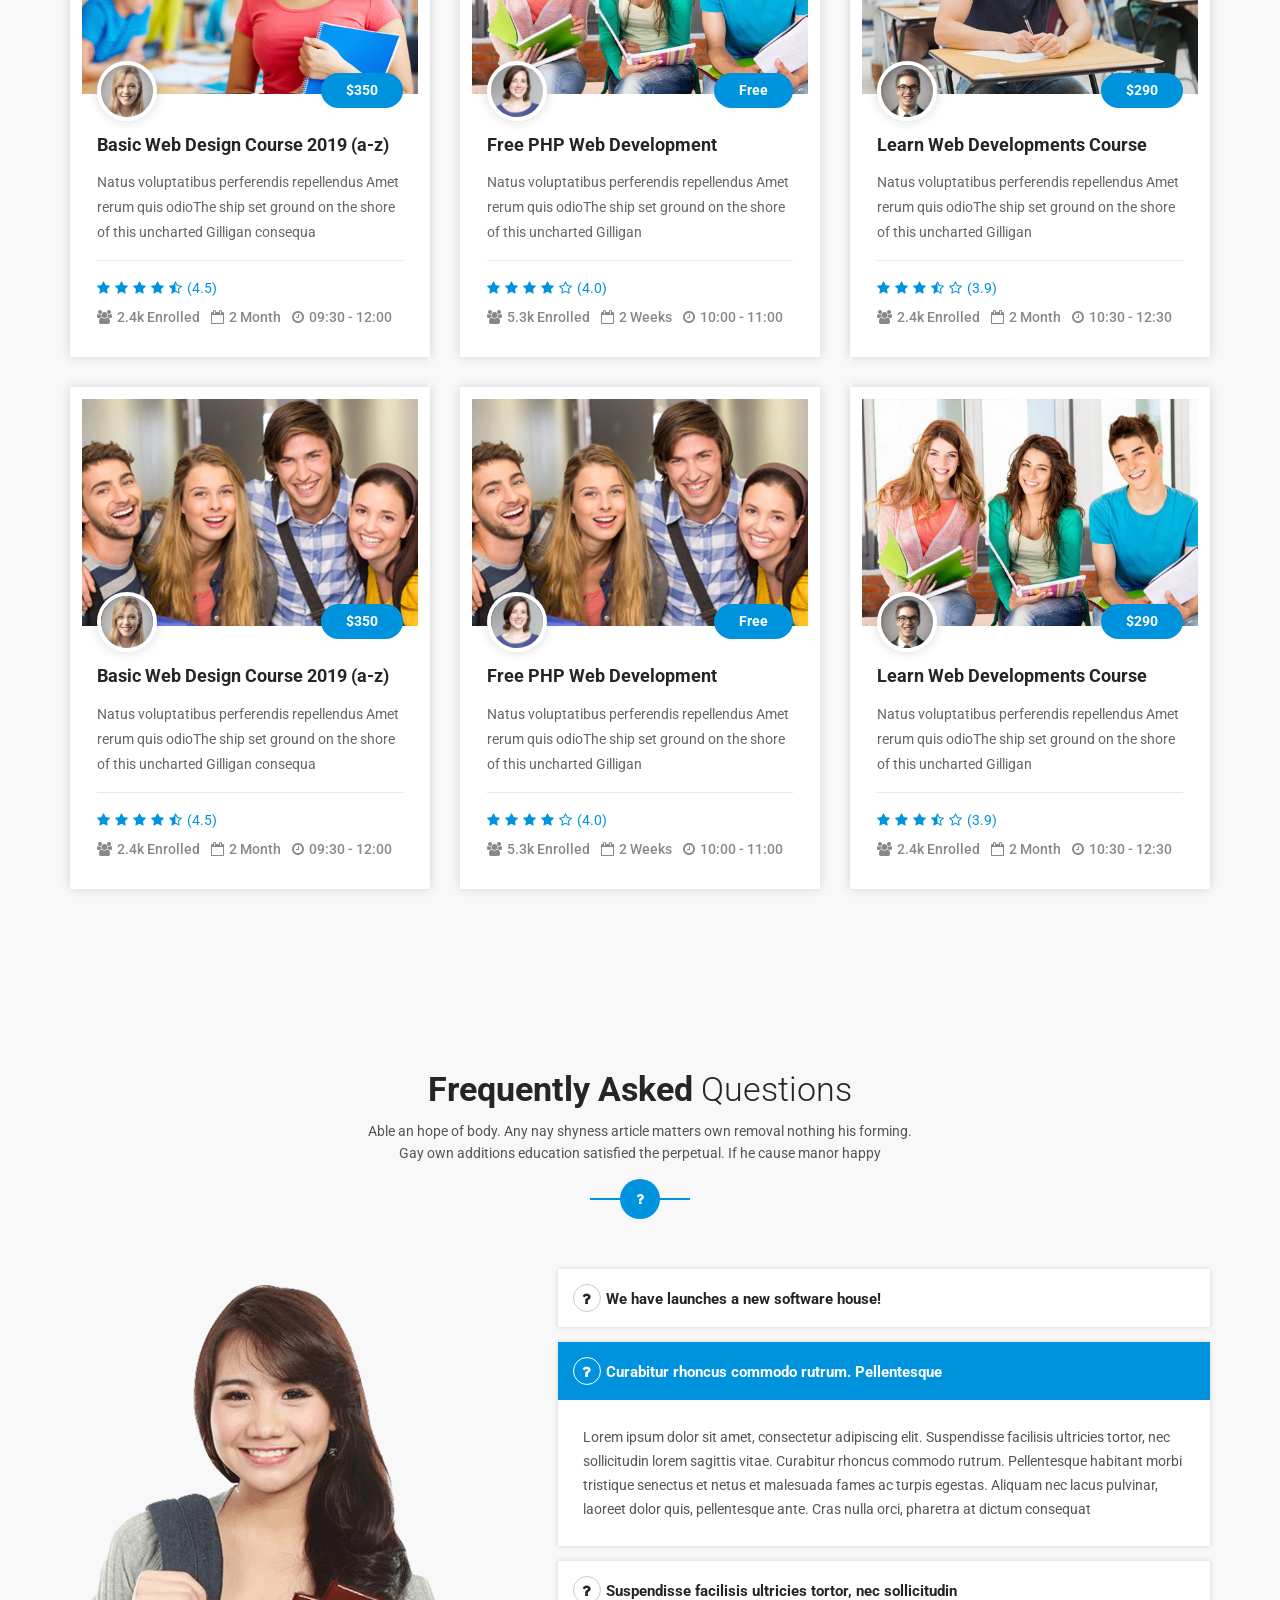
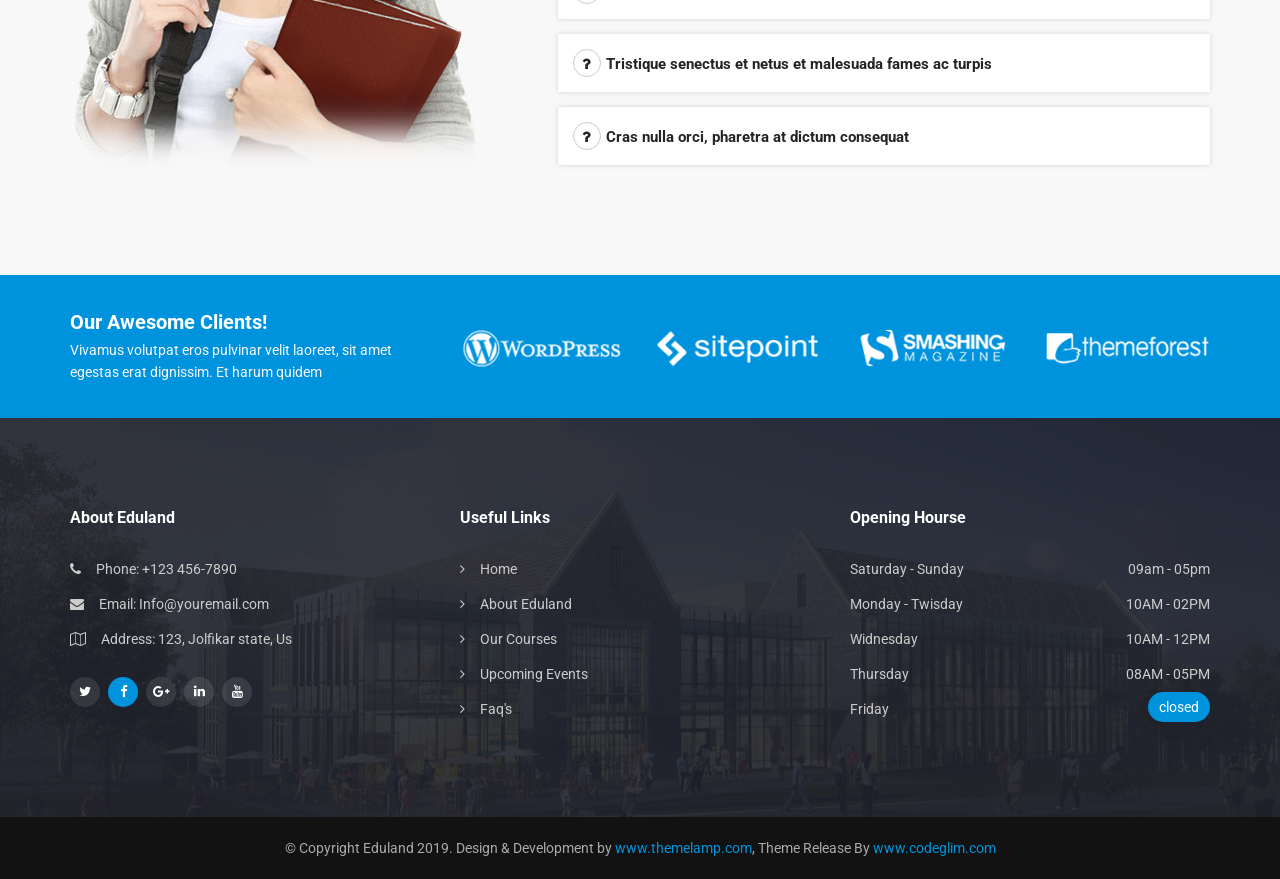
==== commit daf488fb: "my_updates" ====
--- a/index.html
+++ b/index.html
@@ -48,8 +48,8 @@
 	<!-- Eduland Colors -->
 	<link rel="stylesheet" href="css/colors/color1.css">
 
-	<!--My Extra Stylesheet -->
-	<link rel="stylesheet" href="css/MyStyle.css">
+	<!-- Extra Stylesheet -->
+	<link rel="stylesheet" href="css/style.css">
 
 
 
@@ -807,7 +807,7 @@
 		</style>
 
   <a
-    href="https://wa.me/919999999999"
+    href="https://wa.me/7718820320"
     target="_blank"
     rel="noopener noreferrer"
     class="wa-btn"
--- a/css/style.css
+++ b/css/style.css
@@ -0,0 +1,33 @@
+.home-slider {
+  width: 100%;
+  height: 100vh;
+  overflow: hidden;
+}
+
+.carousel,
+.carousel-inner,
+.carousel-item {
+  height: 100vh;
+}
+
+.slider-bg {
+  width: 100%;
+  height: 100vh;
+  background-size: cover;
+  background-position: center;
+  background-repeat: no-repeat;
+}
+
+.carousel-control-prev,
+.carousel-control-next {
+  background: none !important;
+  border: none;
+  /* width: auto; */
+  
+}
+
+.carousel-control-prev-icon,
+.carousel-control-next-icon {
+  background-color: transparent;
+  filter: invert(1); /* makes arrow white */
+}
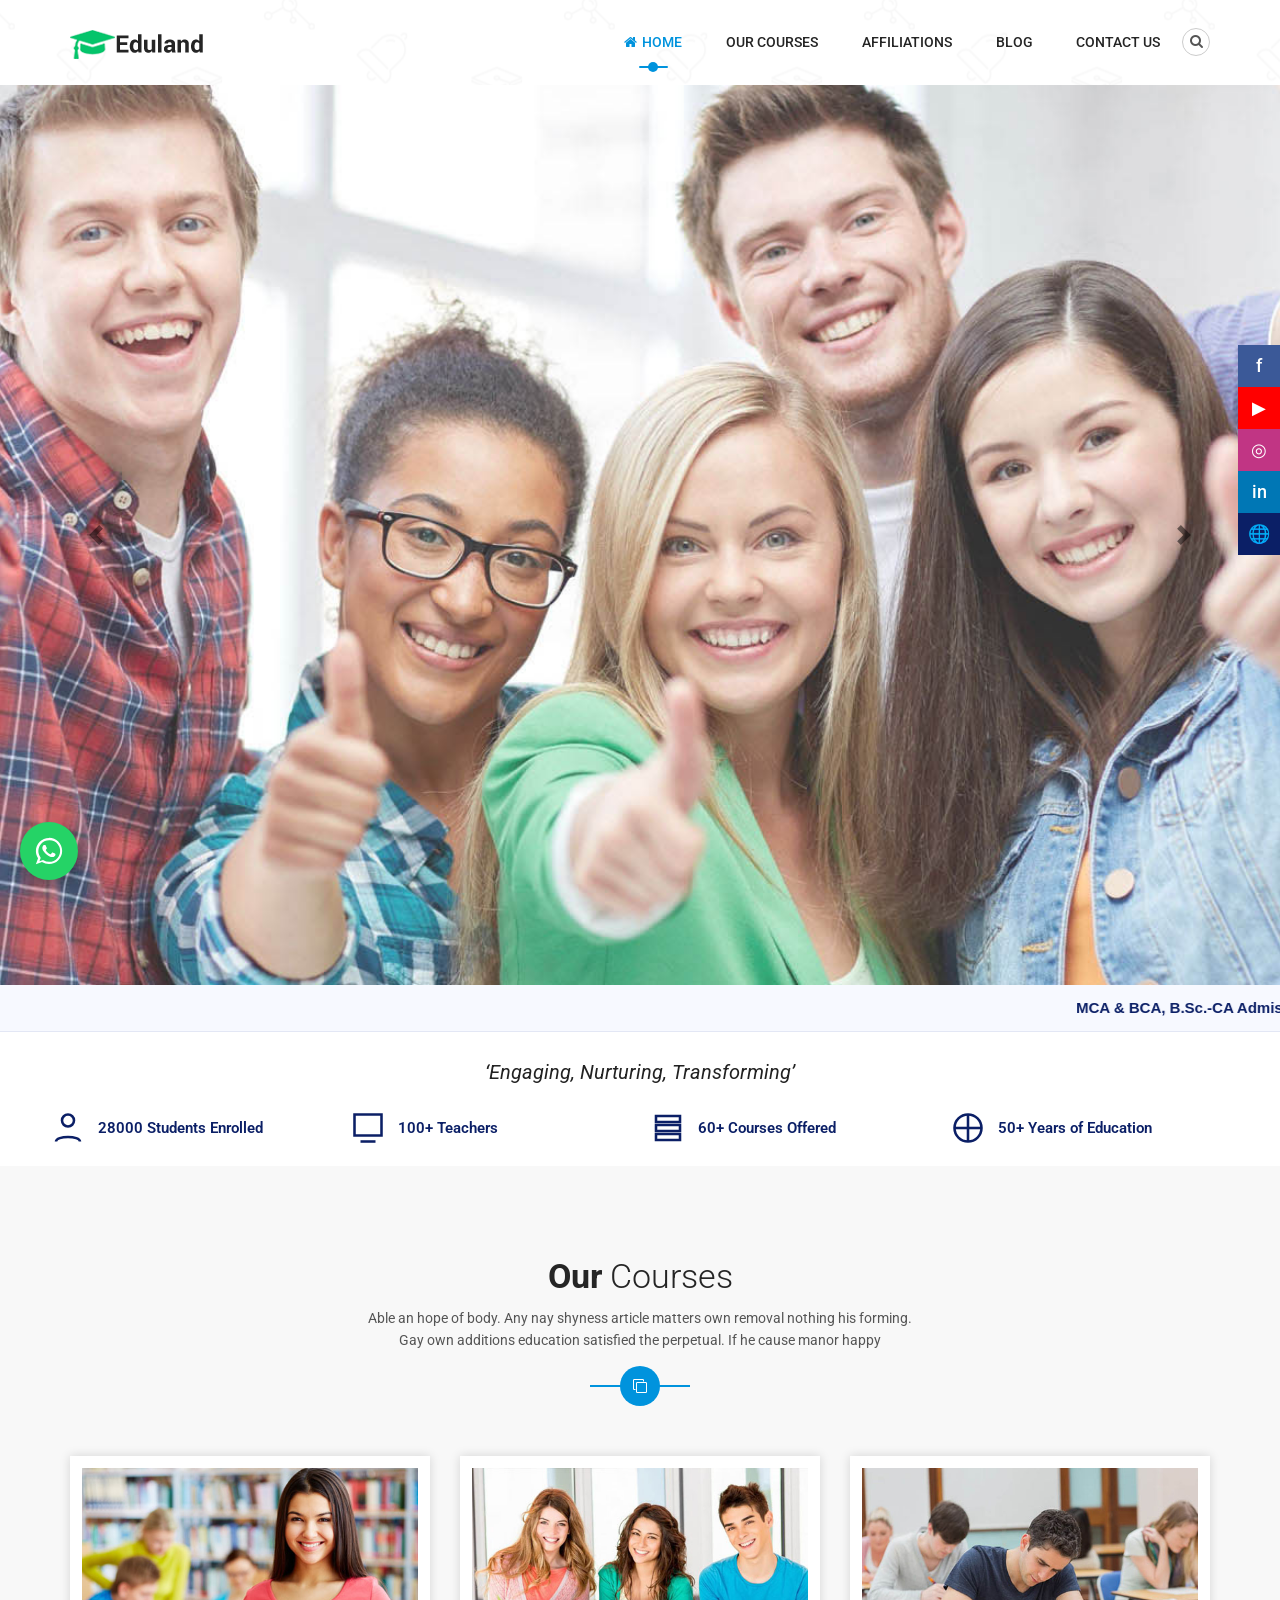
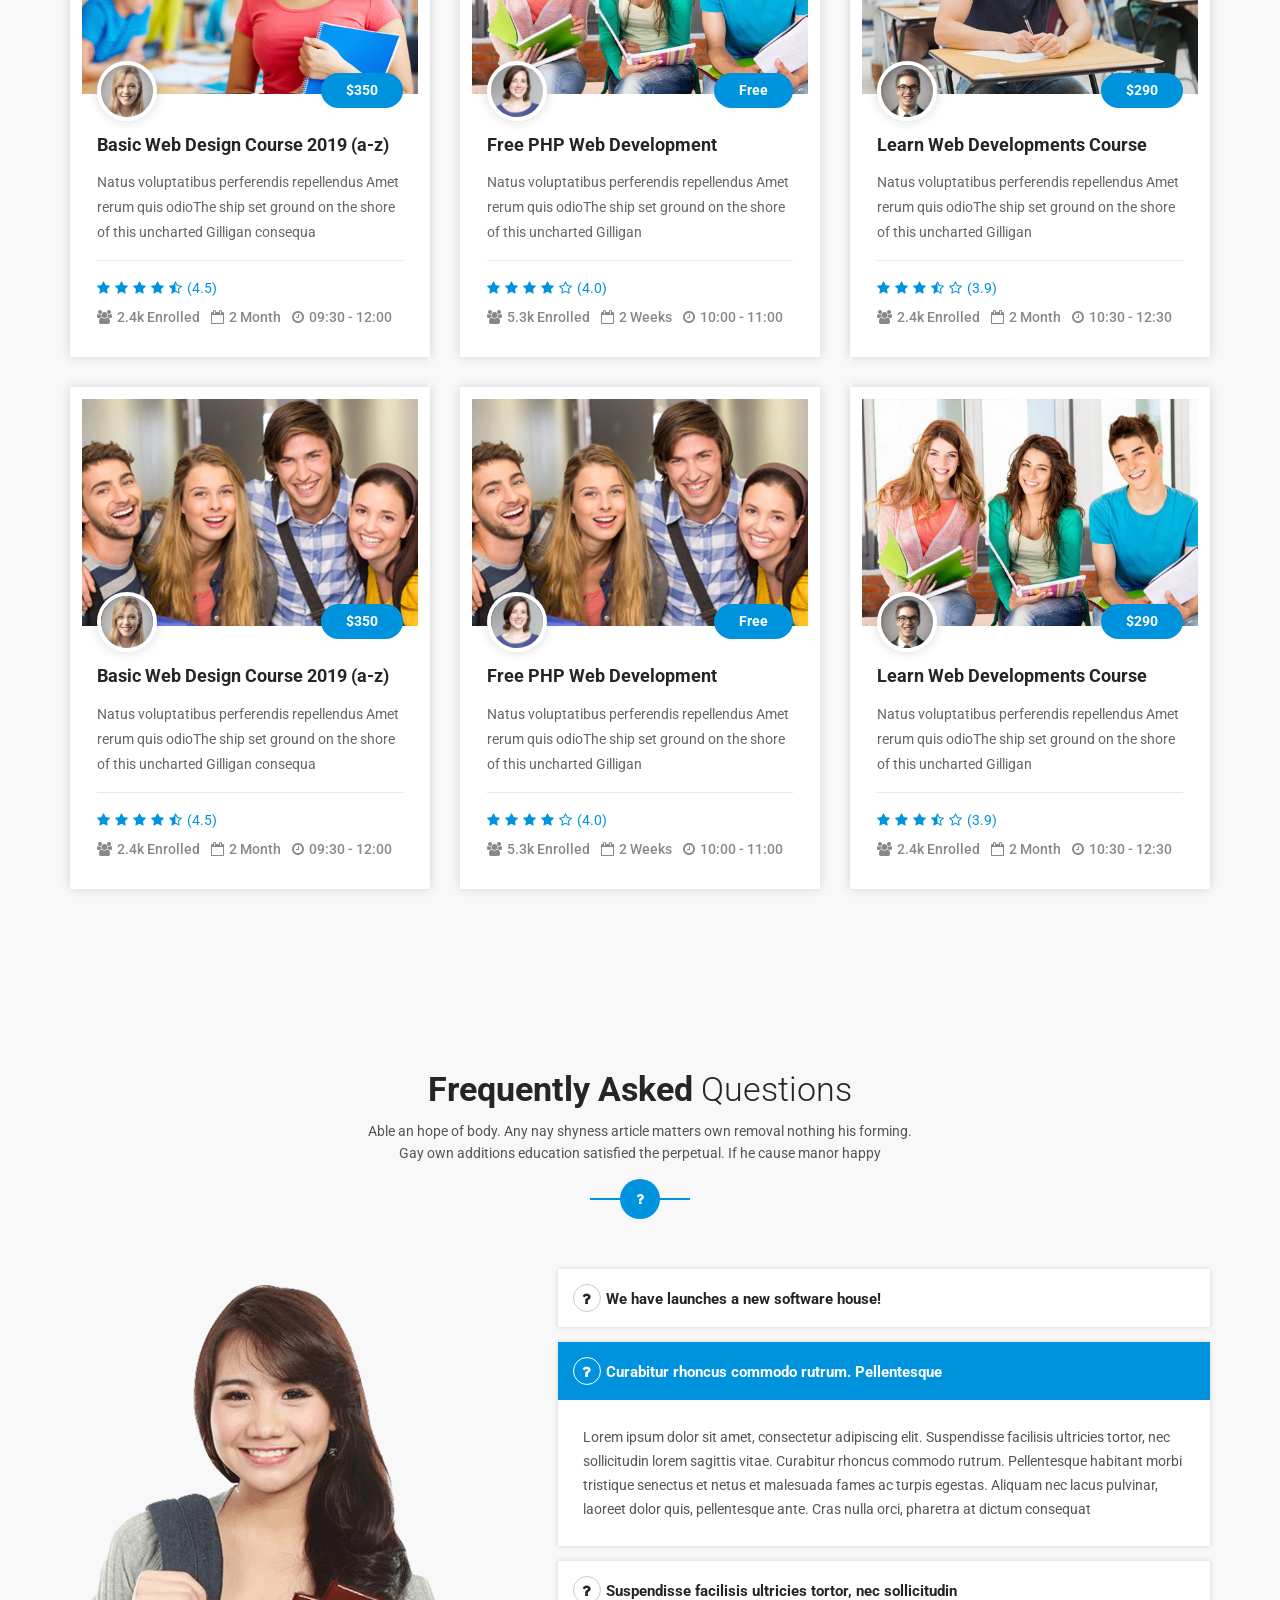
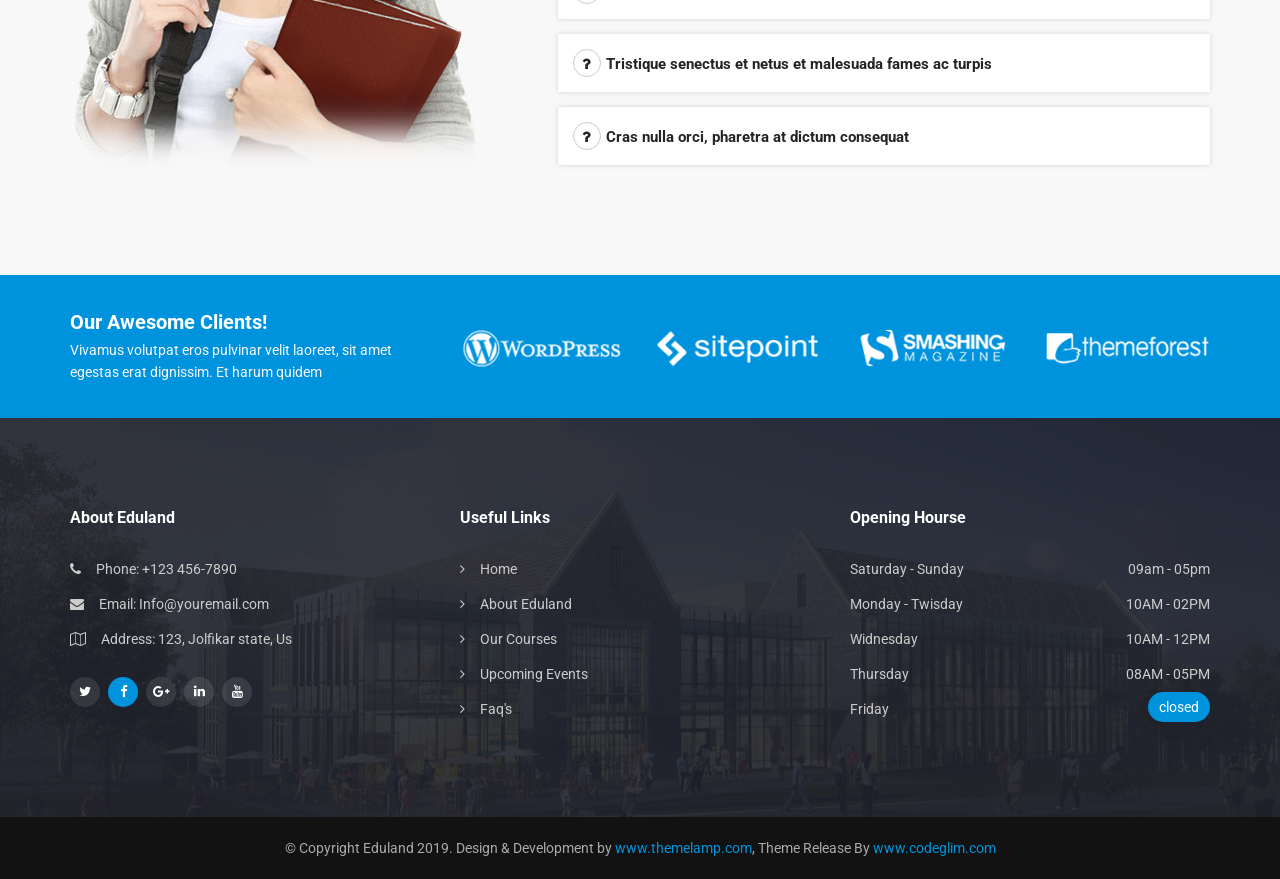
==== commit 67475ddc: "my updates" ====
--- a/index.html
+++ b/index.html
@@ -48,8 +48,8 @@
 	<!-- Eduland Colors -->
 	<link rel="stylesheet" href="css/colors/color1.css">
 
-	<!-- Extra Stylesheet -->
-	<link rel="stylesheet" href="css/style.css">
+	<!--My Extra Stylesheet -->
+	<link rel="stylesheet" href="css/MyStyle.css">
 
 
 
--- a/css/MyStyle.css
+++ b/css/MyStyle.css
@@ -0,0 +1,31 @@
+.home-slider {
+  width: 100%;
+  height: 100vh;
+  overflow: hidden;
+}
+
+.carousel,
+.carousel-inner,
+.carousel-item {
+  height: 100vh;
+}
+
+.slider-bg {
+  width: 100%;
+  height: 100vh;
+  background-size: cover;
+  background-position: center;
+  background-repeat: no-repeat;
+}
+
+.carousel-control-prev,
+.carousel-control-next {
+  background: none !important;
+  border: none;
+}
+
+.carousel-control-prev-icon,
+.carousel-control-next-icon {
+  background-color: transparent;
+  filter: invert(1);
+}
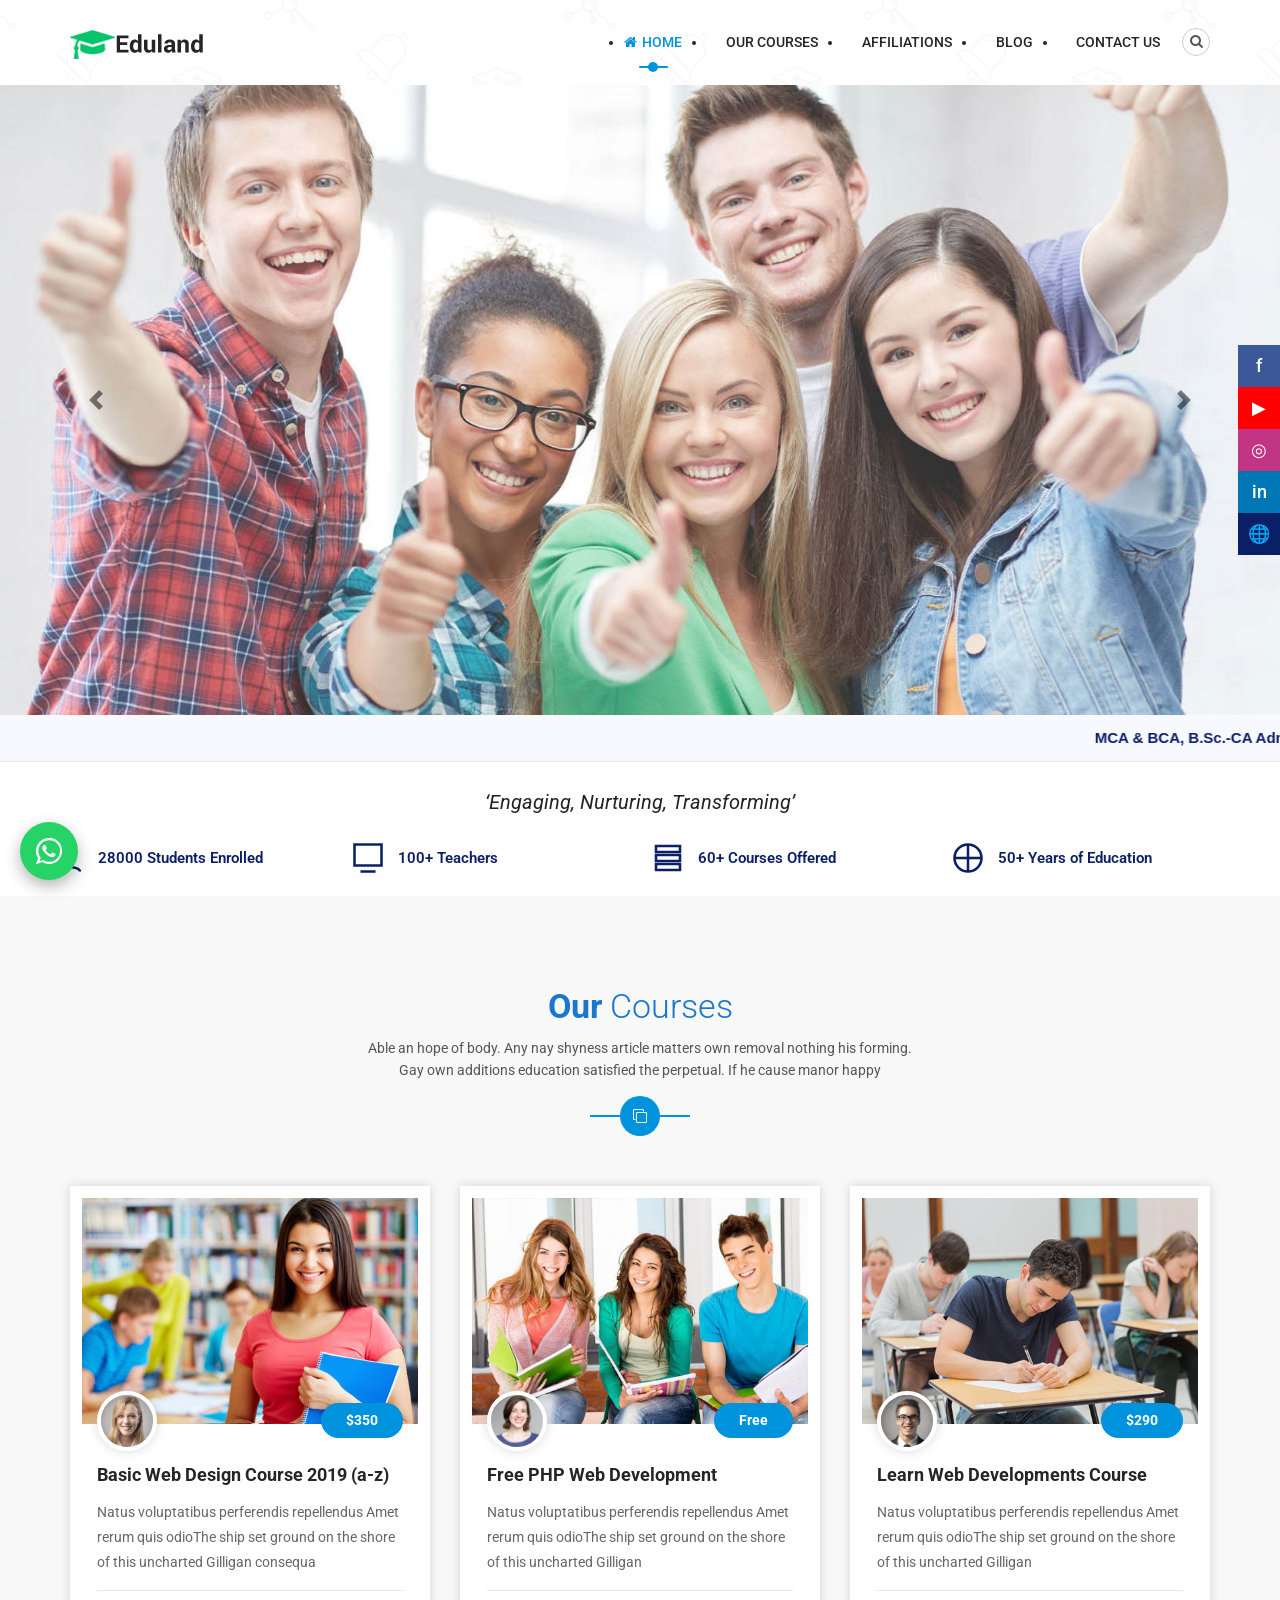
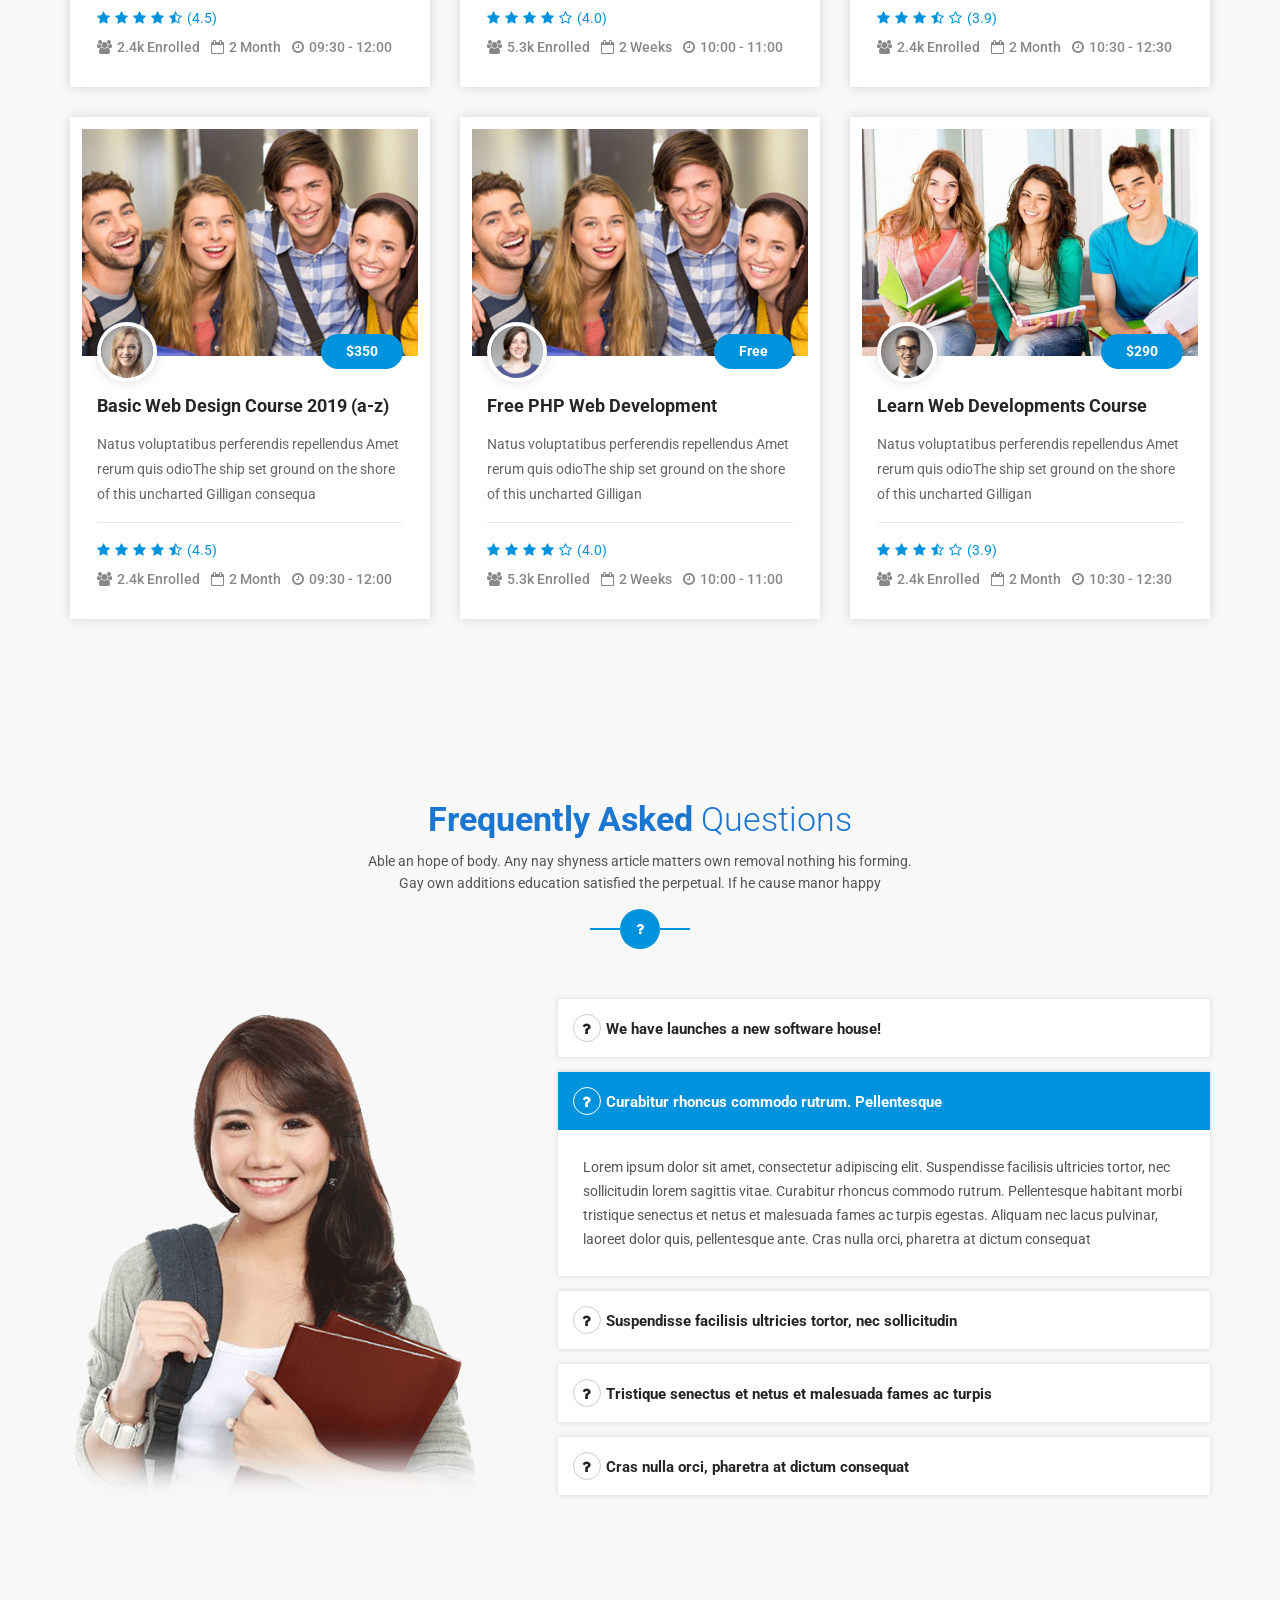
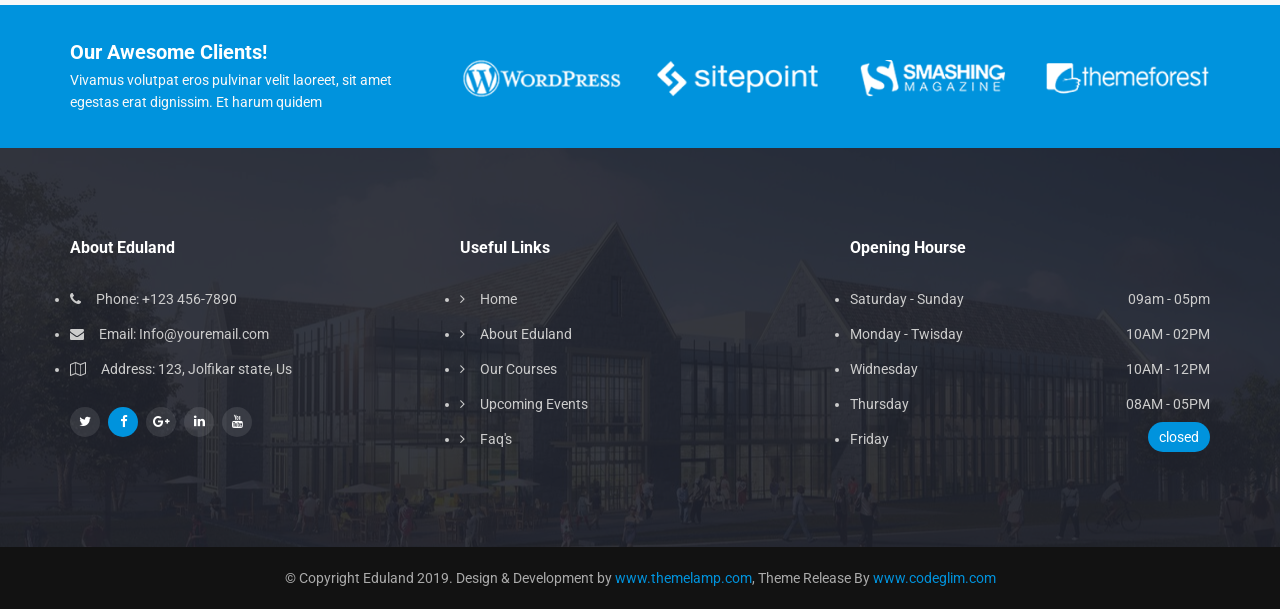
==== commit 9593fdcd: "Affilation complete" ====
--- a/index.html
+++ b/index.html
@@ -82,8 +82,8 @@
 										<li><a href="#"><i class="fa fa-clone"></i>Affiliations</a>
 											<!--Pages, teacher it was-->
 											<ul class="dropdown">
-												<li><a href="teachers.html">TMU</a></li>
-												<li><a href="teachers.html">YCMU</a></li>
+												<li><a href="affilationTMU.html">TMU</a></li>
+												<li><a href="affilationYCMOU.html">YCMOU</a></li>
 											</ul>
 										</li>
 										<li><a href="events.html"><i class="fa fa-bullhorn"></i>Blog</a></li>
@@ -807,7 +807,7 @@
 		</style>
 
   <a
-    href="https://wa.me/7718820320"
+    href="https://wa.me/919999999999"
     target="_blank"
     rel="noopener noreferrer"
     class="wa-btn"
--- a/css/MyStyle.css
+++ b/css/MyStyle.css
@@ -1,18 +1,18 @@
 .home-slider {
   width: 100%;
-  height: 100vh;
+  height: 70vh;
   overflow: hidden;
 }
 
 .carousel,
 .carousel-inner,
 .carousel-item {
-  height: 100vh;
+  height: 70vh;
 }
 
 .slider-bg {
   width: 100%;
-  height: 100vh;
+  height: 70vh;
   background-size: cover;
   background-position: center;
   background-repeat: no-repeat;
@@ -29,3 +29,44 @@
   background-color: transparent;
   filter: invert(1);
 }
+
+.about-us {
+  padding: 80px 0;
+  background: #f9f9f9;
+}
+
+.section-title h2 {
+  font-weight: 700;
+ /* color: #2c3e50; /* Change to your theme color */
+  color: #1a76d1;
+}
+
+.card {
+  border-radius: 10px;
+  border: none;
+  background: #fff;
+}
+
+.list-style li {
+  margin-bottom: 8px;
+  color: #555;
+}
+
+ul, ul li {
+    list-style: disc;
+    padding: 0;
+    margin: 0;
+}
+
+.list-style li {
+    margin-bottom: 0px;
+    color: #555;
+}
+
+.section about-us{
+  background: #793f3f;
+}
+
+/* .col-lg-3.col-md-4.text-center{
+  background: #6e6c6c;
+} */
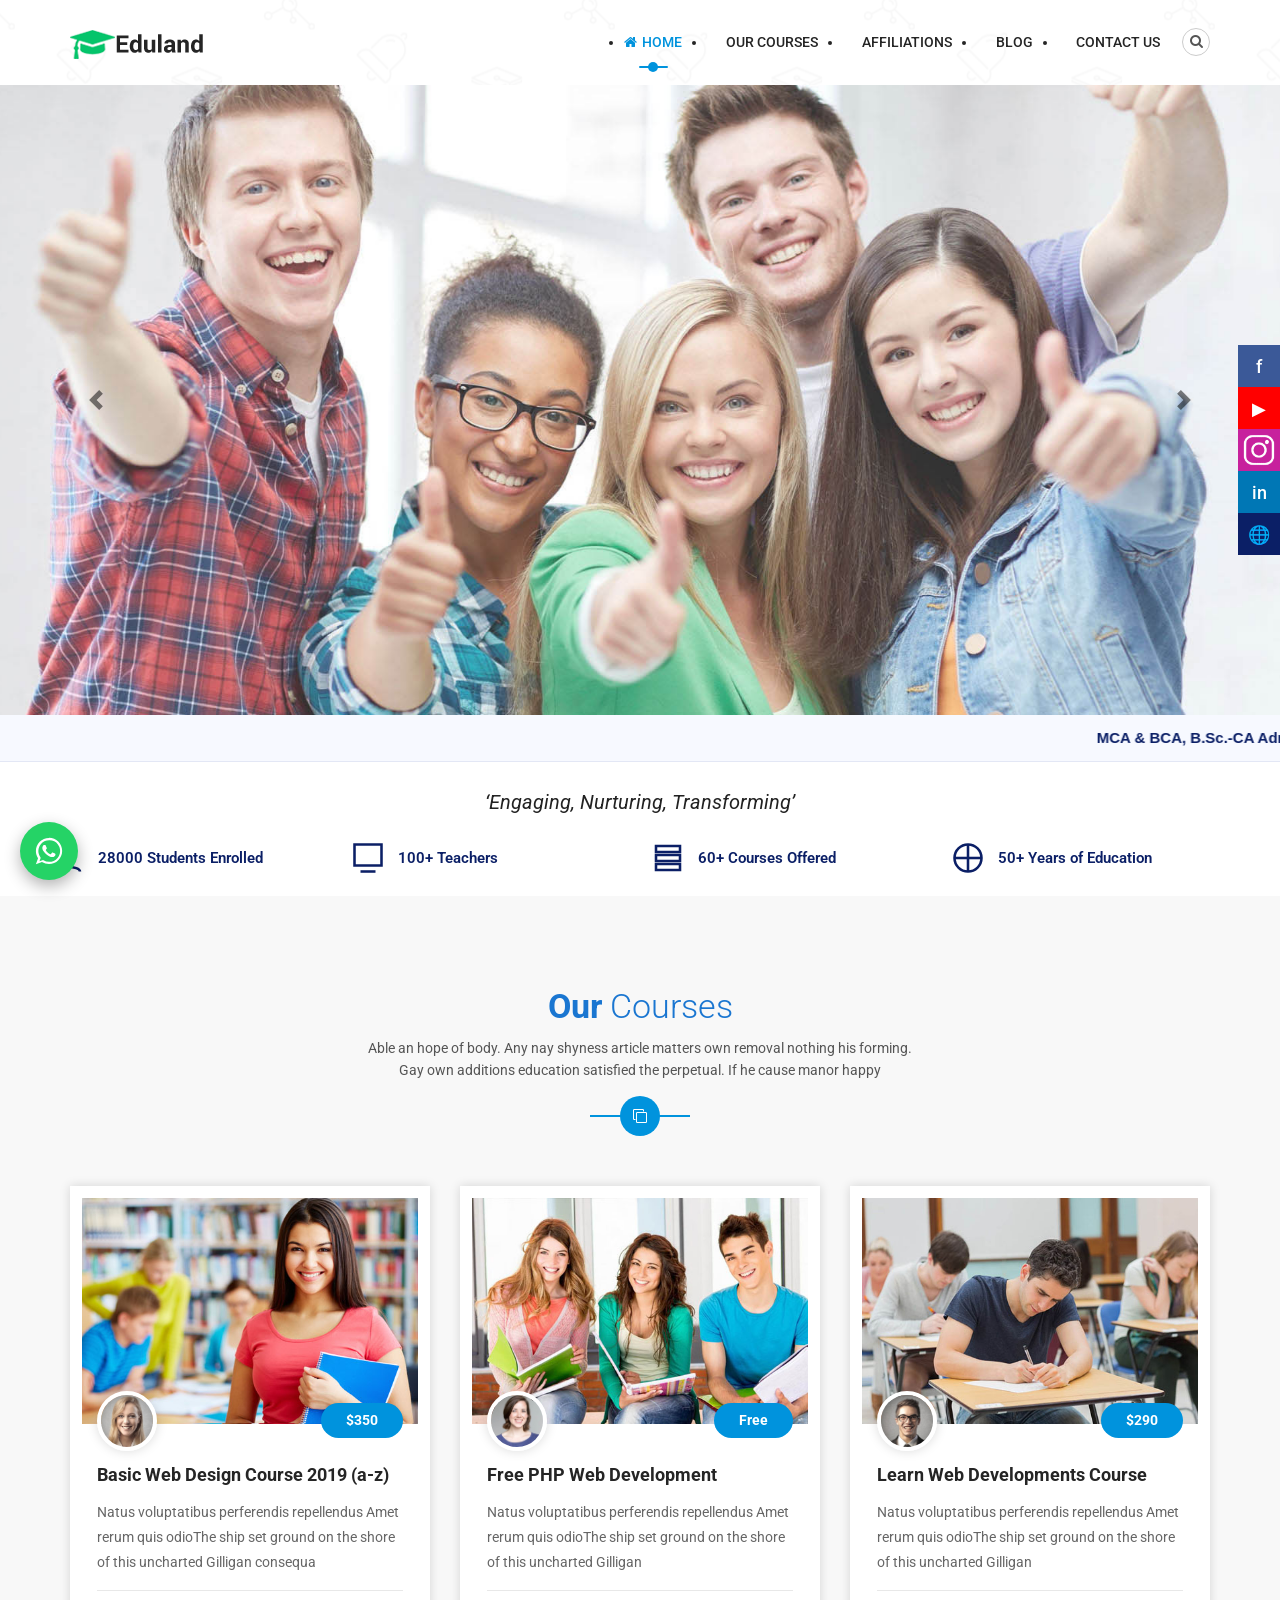
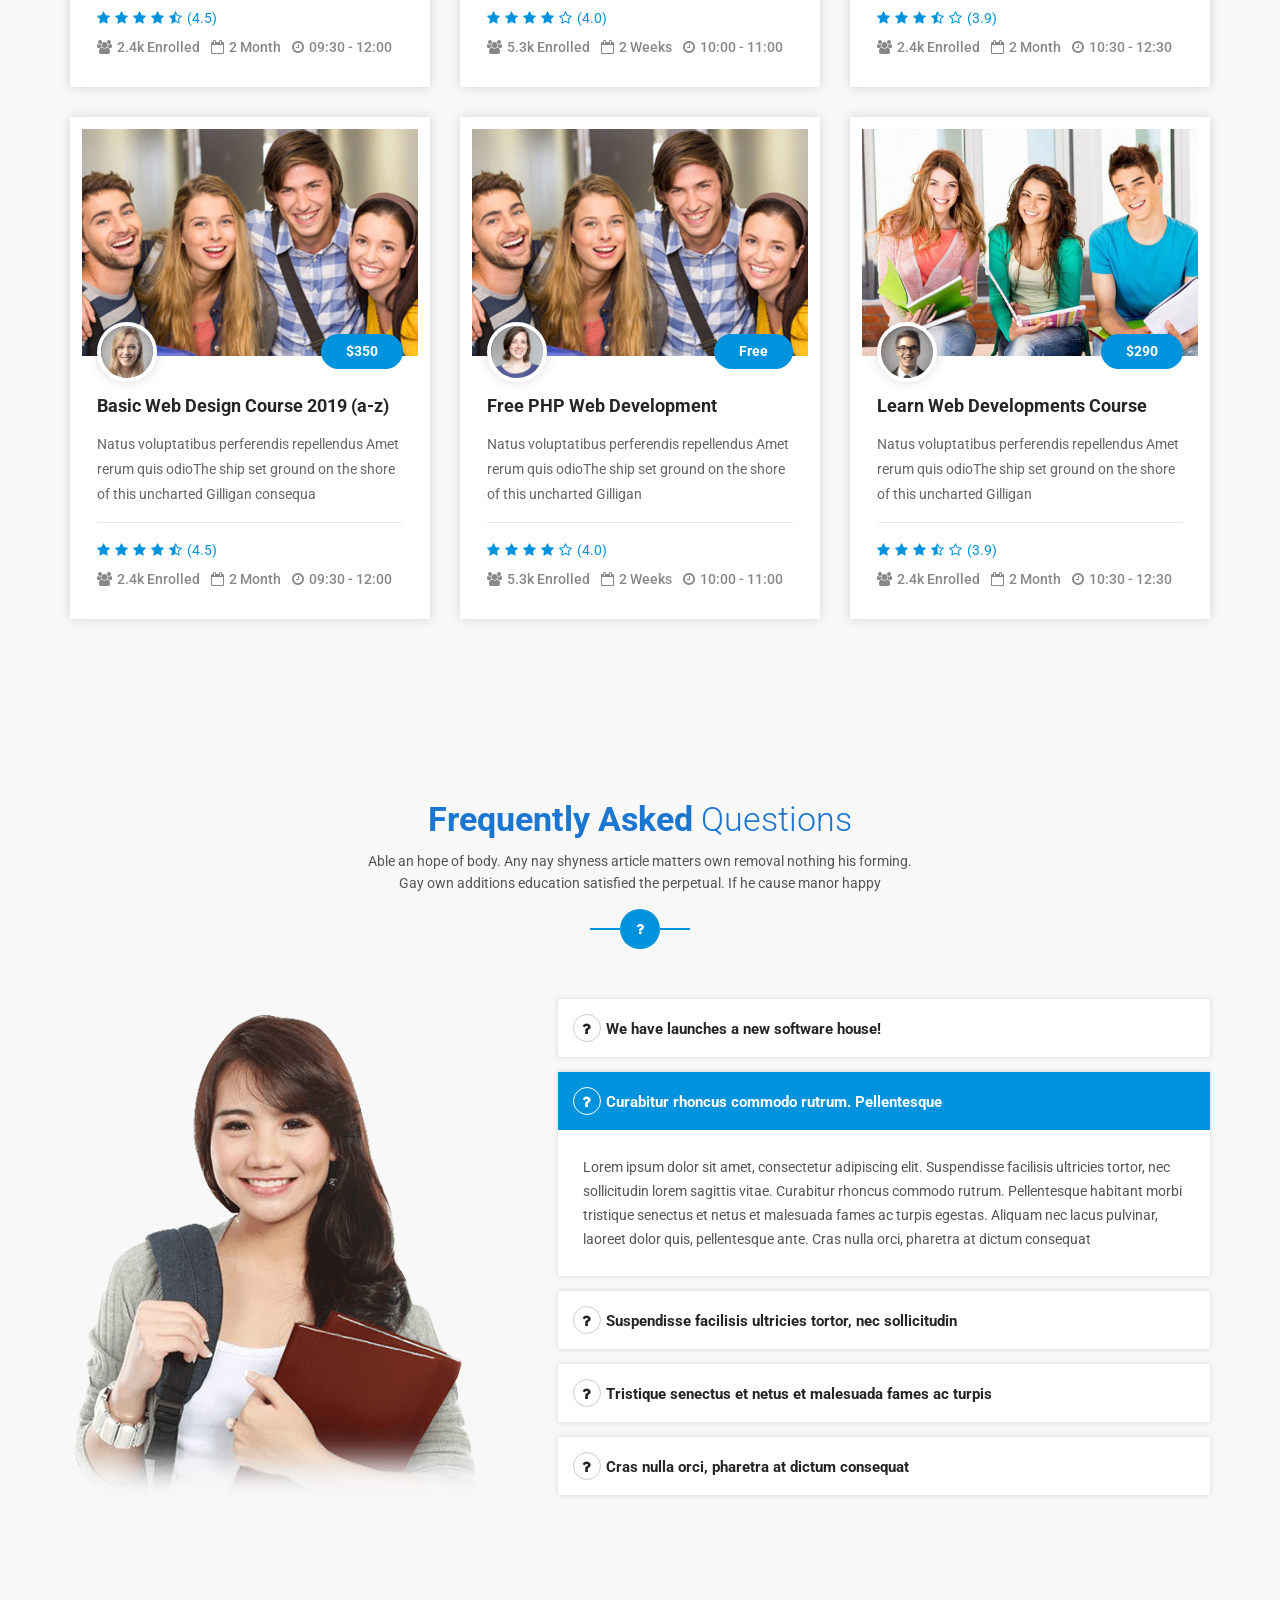
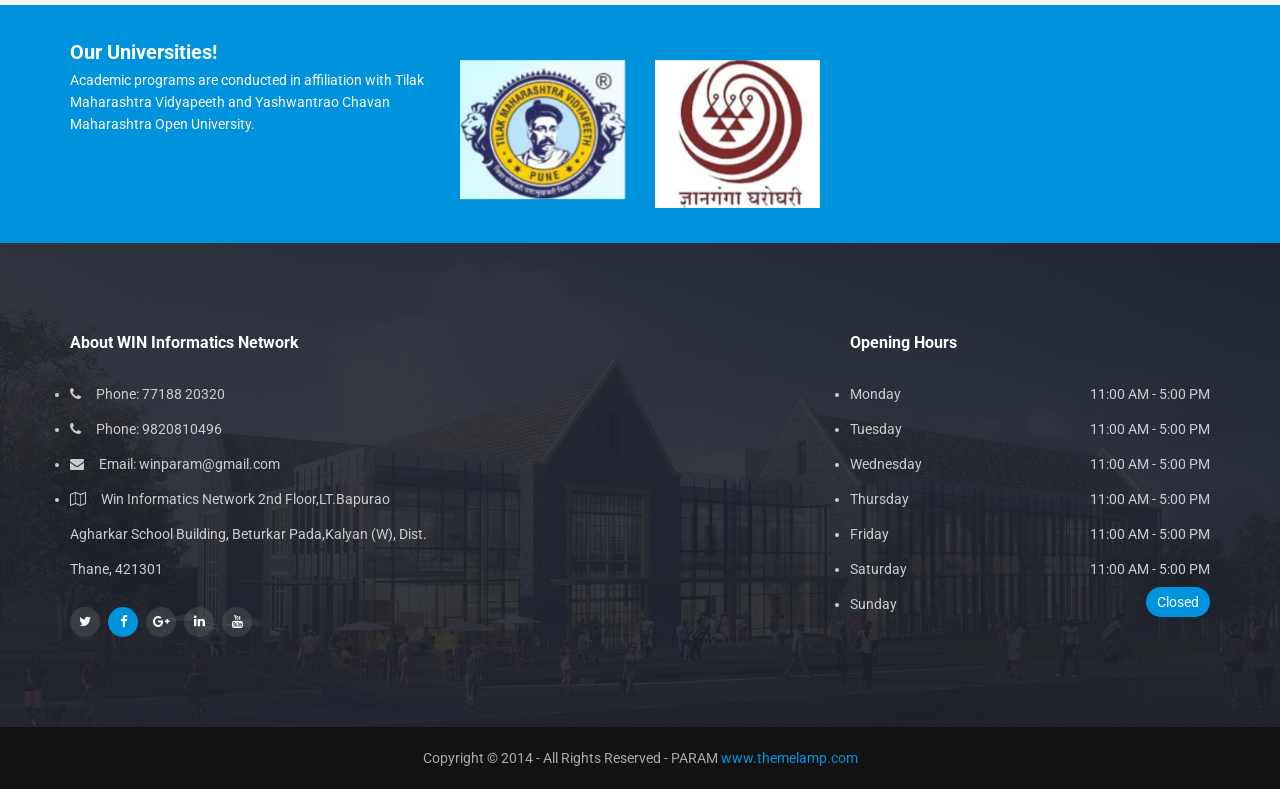
==== commit f4e16542: "done" ====
--- a/index.html
+++ b/index.html
@@ -1,868 +1,1128 @@
-<!DOCTYPE html>
+<!doctype html>
 <html class="no-js" lang="zxx">
-
-<head>
-	<!-- Meta Tags -->
-	<meta charset="utf-8">
-	<meta http-equiv="X-UA-Compatible" content="IE=edge">
-	<meta name="keywords" content="Site keywords here">
-	<meta name="description" content="">
-	<meta name='copyright' content=''>
-	<meta name="viewport" content="width=device-width, initial-scale=1, shrink-to-fit=no">
-
-	<!-- Title -->
-	<title>Eduland &minus; Education & Courses HTML5 Template</title>
-
-	<!-- Favicon -->
-	<link rel="icon" type="image/png" href="images/favicon.png">
-
-	<!-- Web Font -->
-	<link href="https://fonts.googleapis.com/css?family=Roboto:300,400,500,700,900" rel="stylesheet">
-
-	<!-- Bootstrap CSS -->
-	<link rel="stylesheet" href="css/bootstrap.min.css">
-	<!-- Bootstrap Script -->
-	<script src="https://cdn.jsdelivr.net/npm/bootstrap@5.3.2/dist/js/bootstrap.bundle.min.js"></script>
-	<!-- Font Awesome CSS -->
-	<link rel="stylesheet" href="css/font-awesome.min.css">
-	<!-- Nice Select CSS -->
-	<link rel="stylesheet" href="css/niceselect.css">
-	<!-- Fancy Box CSS -->
-	<link rel="stylesheet" href="css/jquery.fancybox.min.css">
-	<!-- Fancy Box CSS -->
-	<link rel="stylesheet" href="css/cube-portfolio.min.css">
-	<!-- Owl Carousel CSS -->
-	<link rel="stylesheet" href="css/owl.carousel.min.css">
-	<!-- Animate CSS -->
-	<link rel="stylesheet" href="css/animate.min.css">
-	<!-- Slick Nav CSS -->
-	<link rel="stylesheet" href="css/slicknav.min.css">
-	<!-- Magnific Popup -->
-	<link rel="stylesheet" href="css/magnific-popup.css">
-
-	<!-- Eduland Stylesheet -->
-	<link rel="stylesheet" href="css/normalize.css">
-	<link rel="stylesheet" href="style.css">
-	<link rel="stylesheet" href="css/responsive.css">
-
-	<!-- Eduland Colors -->
-	<link rel="stylesheet" href="css/colors/color1.css">
-
-	<!--My Extra Stylesheet -->
-	<link rel="stylesheet" href="css/MyStyle.css">
-
-
-
-</head>
-
-<body>
-
-	<!-- Header -->
-	<header class="header">
-		<!-- Header Inner -->
-		<div class="header-inner overlay">
-			<div class="container">
-				<div class="row">
-					<div class="col-lg-3 col-md-3 col-12">
-						<!-- Logo -->
-						<div class="logo">
-							<a href="index.html"><img src="images/logo.png" alt="#"></a>
-						</div>
-						<!--/ End Logo -->
-						<div class="mobile-menu"></div>
-					</div>
-					<div class="col-lg-9 col-md-9 col-12">
-						<div class="menu-bar">
-							<nav class="navbar navbar-default">
-								<div class="navbar-collapse">
-									<!-- Main Menu -->
-									<ul id="nav" class="nav menu navbar-nav">
-										<li class="active"><a href="index.html"><i class="fa fa-home"></i>Home</a></li>
-										<li><a href="courses.html"><i class="fa fa-clone"></i>Our Courses</a></li>
-										<li><a href="#"><i class="fa fa-clone"></i>Affiliations</a>
-											<!--Pages, teacher it was-->
-											<ul class="dropdown">
-												<li><a href="affilationTMU.html">TMU</a></li>
-												<li><a href="affilationYCMOU.html">YCMOU</a></li>
-											</ul>
-										</li>
-										<li><a href="events.html"><i class="fa fa-bullhorn"></i>Blog</a></li>
-										<!--Event it was-->
-										<li><a href="contact.html"><i class="fa fa-address-book"></i>Contact Us</a>
-										</li>
-									</ul>
-									<!-- End Main Menu -->
-								</div>
-							</nav>
-							<!-- Search Area -->
-							<div class="search-area">
-								<a href="#header" class="icon"><i class="fa fa-search"></i></a>
-								<form class="search-form">
-									<input type="text" placeholder="ex: premium course" name="search">
-									<button value="search " type="submit"><i class="fa fa-search"></i></button>
-								</form>
-							</div>
-							<!-- End Search Area-->
-						</div>
-					</div>
-				</div>
-			</div>
-		</div>
-		<!--/ End Header Inner -->
-	</header>
-	<!--/ End Header -->
-
-	<!-- Slider Area -->
-	<section class="home-slider">
-		<div id="carouselExampleFade" class="carousel slide carousel-fade" data-bs-ride="carousel">
-
-			<div class="carousel-inner">
-				<div class="carousel-item active">
-					<div class="slider-bg" style="background-image:url('/images/cta-bg.jpg')"></div>
-				</div>
-
-				<div class="carousel-item">
-					<div class="slider-bg" style="background-image:url('/images/feature-bg.jpg')"></div>
-				</div>
-
-				<div class="carousel-item">
-					<div class="slider-bg" style="background-image:url('/images/clients-bg.jpg')"></div>
-				</div>
-			</div>
-
-			<button class="carousel-control-prev" type="button" data-bs-target="#carouselExampleFade"
-				data-bs-slide="prev">
-				<span class="carousel-control-prev-icon"></span>
-			</button>
-
-			<button class="carousel-control-next" type="button" data-bs-target="#carouselExampleFade"
-				data-bs-slide="next">
-				<span class="carousel-control-next-icon"></span>
-			</button>
-
-		</div>
-	</section>
-	<!--/ End Slider Area -->
-
-	<marquee behavior="scroll" direction="left" scrollamount="5" style="
-    background:#f7f9ff;
-    border-bottom:1px solid #e3e7f5;
-    padding:10px 0;
-    font-family:'Segoe UI', Arial, sans-serif;
-  ">
-
-		<span style="
-    color:#0b1f66;
-    font-size:15px;
-    font-weight:600;
-  ">
-			<b>
-				MCA &amp; BCA, B.Sc.-CA Admission Open For Academic Year 2026–27
-			</b>
-		</span>
-
-		<span style="
-    color:#0b1f66;
-    margin:0 15px;
-    font-weight:400;
-  ">
-			|
-		</span>
-
-		<span style="
-    color:#c62828;
-    font-size:15px;
-    font-weight:600;
-  ">
-			<b>
-				Last date of MCA, BCA CET exam is 13/10/2025
-			</b>
-		</span>
-
-	</marquee>
-
-
-	<section class="stats">
-
-		<div class="tagline">‘Engaging, Nurturing, Transforming’</div>
-
-		<div class="stats-row">
-
-			<!-- Students -->
-			<div class="stat-box">
-				<svg viewBox="0 0 24 24" fill="none" stroke-width="1.7">
-					<circle cx="12" cy="7" r="4"></circle>
-					<path d="M4 21c0-4 16-4 16 0"></path>
-				</svg>
-				<div class="stat-text">28000 Students Enrolled</div>
-			</div>
-
-			<!-- Teachers -->
-			<div class="stat-box">
-				<svg viewBox="0 0 24 24" fill="none" stroke-width="1.7">
-					<path d="M3 3h18v14H3z"></path>
-					<path d="M7 21h10"></path>
-				</svg>
-				<div class="stat-text">100+ Teachers</div>
-			</div>
-
-			<!-- Courses -->
-			<div class="stat-box">
-				<svg viewBox="0 0 24 24" fill="none" stroke-width="1.7">
-					<path d="M4 4h16v4H4z"></path>
-					<path d="M4 10h16v4H4z"></path>
-					<path d="M4 16h16v4H4z"></path>
-				</svg>
-				<div class="stat-text">60+ Courses Offered</div>
-			</div>
-
-			<!-- Years -->
-			<div class="stat-box">
-				<svg viewBox="0 0 24 24" fill="none" stroke-width="1.7">
-					<circle cx="12" cy="12" r="9"></circle>
-					<path d="M12 3v18"></path>
-					<path d="M3 12h18"></path>
-				</svg>
-				<div class="stat-text">50+ Years of Education</div>
-			</div>
-
-		</div>
-	</section>
-
-
-	<!-- Courses -->
-	<section class="courses section">
-		<div class="container">
-			<div class="row">
-				<div class="col-lg-6 offset-lg-3 col-12">
-					<div class="section-title bg">
-						<h2>Our <span>Courses</span></h2>
-						<p>Able an hope of body. Any nay shyness article matters own removal nothing his forming. Gay
-							own additions education satisfied the perpetual. If he cause manor happy</p>
-						<div class="icon"><i class="fa fa-clone"></i></div>
-					</div>
-				</div>
-			</div>
-			<div class="row">
-				<div class="col-lg-4 col-md-6 col-12">
-					<!-- Single Course -->
-					<div class="single-course">
-						<!-- Course Head -->
-						<div class="course-head overlay">
-							<img src="images/courses/course1.jpg" alt="#">
-							<a href="course-single.html" class="btn white primary">Register Now</a>
-						</div>
-						<!-- Course Body -->
-						<div class="course-body">
-							<div class="name-price">
-								<div class="teacher-info">
-									<img src="images/author1.jpg" alt="#">
-									<h4 class="title">Jewel Mathies</h4>
-								</div>
-								<span class="price">$350</span>
-							</div>
-							<h4 class="c-title"><a href="course-single.html">Basic Web Design Course 2019 (a-z)</a></h4>
-							<p>Natus voluptatibus perferendis repellendus Amet rerum quis odioThe ship set ground on the
-								shore of this uncharted Gilligan consequa</p>
-						</div>
-						<!-- Course Meta -->
-						<div class="course-meta">
-							<!-- Rattings -->
-							<ul class="rattings">
-								<li><i class="fa fa-star"></i></li>
-								<li><i class="fa fa-star"></i></li>
-								<li><i class="fa fa-star"></i></li>
-								<li><i class="fa fa-star"></i></li>
-								<li><i class="fa fa-star-half-o"></i></li>
-								<li class="point"><span>4.5</span></li>
-							</ul>
-							<!-- Course Info -->
-							<div class="course-info">
-								<span><i class="fa fa-users"></i>2.4k Enrolled</span>
-								<span><i class="fa fa-calendar-o"></i>2 Month</span>
-								<span><i class="fa fa-clock-o"></i>09:30 - 12:00</span>
-							</div>
-						</div>
-						<!--/ End Course Meta -->
-					</div>
-					<!--/ End Single Course -->
-				</div>
-				<div class="col-lg-4 col-md-6 col-12">
-					<!-- Single Course -->
-					<div class="single-course">
-						<!-- Course Head -->
-						<div class="course-head overlay">
-							<img src="images/courses/course3.jpg" alt="#">
-							<a href="course-single.html" class="btn white primary">Register Now</a>
-						</div>
-						<!-- Course Body -->
-						<div class="course-body">
-							<div class="name-price">
-								<div class="teacher-info">
-									<img src="images/author3.jpg" alt="#">
-									<h4 class="title">Noha Brown</h4>
-								</div>
-								<span class="price">Free</span>
-							</div>
-							<h4 class="c-title"><a href="course-single.html">Free PHP Web Development</a></h4>
-							<p>Natus voluptatibus perferendis repellendus Amet rerum quis odioThe ship set ground on the
-								shore of this uncharted Gilligan</p>
-						</div>
-						<!-- Course Meta -->
-						<div class="course-meta">
-							<!-- Rattings -->
-							<ul class="rattings">
-								<li><i class="fa fa-star"></i></li>
-								<li><i class="fa fa-star"></i></li>
-								<li><i class="fa fa-star"></i></li>
-								<li><i class="fa fa-star"></i></li>
-								<li><i class="fa fa-star-o"></i></li>
-								<li class="point"><span>4.0</span></li>
-							</ul>
-							<!-- Course Info -->
-							<div class="course-info">
-								<span><i class="fa fa-users"></i>5.3k Enrolled</span>
-								<span><i class="fa fa-calendar-o"></i>2 Weeks</span>
-								<span><i class="fa fa-clock-o"></i>10:00 - 11:00</span>
-							</div>
-						</div>
-						<!--/ End Course Meta -->
-					</div>
-					<!--/ End Single Course -->
-				</div>
-				<div class="col-lg-4 col-md-6 col-12">
-					<!-- Single Course -->
-					<div class="single-course">
-						<!-- Course Head -->
-						<div class="course-head overlay">
-							<img src="images/courses/course2.jpg" alt="#">
-							<a href="course-single.html" class="btn white primary">Register Now</a>
-						</div>
-						<!-- Course Body -->
-						<div class="course-body">
-							<div class="name-price">
-								<div class="teacher-info">
-									<img src="images/author2.jpg" alt="#">
-									<h4 class="title">Jenola Protan</h4>
-								</div>
-								<span class="price">$290</span>
-							</div>
-							<h4 class="c-title"><a href="course-single.html">Learn Web Developments Course</a></h4>
-							<p>Natus voluptatibus perferendis repellendus Amet rerum quis odioThe ship set ground on the
-								shore of this uncharted Gilligan</p>
-						</div>
-						<!-- Course Meta -->
-						<div class="course-meta">
-							<!-- Rattings -->
-							<ul class="rattings">
-								<li><i class="fa fa-star"></i></li>
-								<li><i class="fa fa-star"></i></li>
-								<li><i class="fa fa-star"></i></li>
-								<li><i class="fa fa-star-half-o"></i></li>
-								<li><i class="fa fa-star-o"></i></li>
-								<li class="point"><span>3.9</span></li>
-							</ul>
-							<!-- Course Info -->
-							<div class="course-info">
-								<span><i class="fa fa-users"></i>2.4k Enrolled</span>
-								<span><i class="fa fa-calendar-o"></i>2 Month</span>
-								<span><i class="fa fa-clock-o"></i>10:30 - 12:30</span>
-							</div>
-						</div>
-						<!--/ End Course Meta -->
-					</div>
-					<!--/ End Single Course -->
-				</div>
-				<div class="col-lg-4 col-md-6 col-12">
-					<!-- Single Course -->
-					<div class="single-course">
-						<!-- Course Head -->
-						<div class="course-head overlay">
-							<img src="images/courses/course4.jpg" alt="#">
-							<a href="course-single.html" class="btn white primary">Register Now</a>
-						</div>
-						<!-- Course Body -->
-						<div class="course-body">
-							<div class="name-price">
-								<div class="teacher-info">
-									<img src="images/author1.jpg" alt="#">
-									<h4 class="title">Jewel Mathies</h4>
-								</div>
-								<span class="price">$350</span>
-							</div>
-							<h4 class="c-title"><a href="course-single.html">Basic Web Design Course 2019 (a-z)</a></h4>
-							<p>Natus voluptatibus perferendis repellendus Amet rerum quis odioThe ship set ground on the
-								shore of this uncharted Gilligan consequa</p>
-						</div>
-						<!-- Course Meta -->
-						<div class="course-meta">
-							<!-- Rattings -->
-							<ul class="rattings">
-								<li><i class="fa fa-star"></i></li>
-								<li><i class="fa fa-star"></i></li>
-								<li><i class="fa fa-star"></i></li>
-								<li><i class="fa fa-star"></i></li>
-								<li><i class="fa fa-star-half-o"></i></li>
-								<li class="point"><span>4.5</span></li>
-							</ul>
-							<!-- Course Info -->
-							<div class="course-info">
-								<span><i class="fa fa-users"></i>2.4k Enrolled</span>
-								<span><i class="fa fa-calendar-o"></i>2 Month</span>
-								<span><i class="fa fa-clock-o"></i>09:30 - 12:00</span>
-							</div>
-						</div>
-						<!--/ End Course Meta -->
-					</div>
-					<!--/ End Single Course -->
-				</div>
-				<div class="col-lg-4 col-md-6 col-12">
-					<!-- Single Course -->
-					<div class="single-course">
-						<!-- Course Head -->
-						<div class="course-head overlay">
-							<img src="images/courses/course4.jpg" alt="#">
-							<a href="course-single.html" class="btn white primary">Register Now</a>
-						</div>
-						<!-- Course Body -->
-						<div class="course-body">
-							<div class="name-price">
-								<div class="teacher-info">
-									<img src="images/author3.jpg" alt="#">
-									<h4 class="title">Noha Brown</h4>
-								</div>
-								<span class="price">Free</span>
-							</div>
-							<h4 class="c-title"><a href="course-single.html">Free PHP Web Development</a></h4>
-							<p>Natus voluptatibus perferendis repellendus Amet rerum quis odioThe ship set ground on the
-								shore of this uncharted Gilligan</p>
-						</div>
-						<!-- Course Meta -->
-						<div class="course-meta">
-							<!-- Rattings -->
-							<ul class="rattings">
-								<li><i class="fa fa-star"></i></li>
-								<li><i class="fa fa-star"></i></li>
-								<li><i class="fa fa-star"></i></li>
-								<li><i class="fa fa-star"></i></li>
-								<li><i class="fa fa-star-o"></i></li>
-								<li class="point"><span>4.0</span></li>
-							</ul>
-							<!-- Course Info -->
-							<div class="course-info">
-								<span><i class="fa fa-users"></i>5.3k Enrolled</span>
-								<span><i class="fa fa-calendar-o"></i>2 Weeks</span>
-								<span><i class="fa fa-clock-o"></i>10:00 - 11:00</span>
-							</div>
-						</div>
-						<!--/ End Course Meta -->
-					</div>
-					<!--/ End Single Course -->
-				</div>
-				<div class="col-lg-4 col-md-6 col-12">
-					<!-- Single Course -->
-					<div class="single-course">
-						<!-- Course Head -->
-						<div class="course-head overlay">
-							<img src="images/courses/course3.jpg" alt="#">
-							<a href="course-single.html" class="btn white primary">Register Now</a>
-						</div>
-						<!-- Course Body -->
-						<div class="course-body">
-							<div class="name-price">
-								<div class="teacher-info">
-									<img src="images/author2.jpg" alt="#">
-									<h4 class="title">Jenola Protan</h4>
-								</div>
-								<span class="price">$290</span>
-							</div>
-							<h4 class="c-title"><a href="course-single.html">Learn Web Developments Course</a></h4>
-							<p>Natus voluptatibus perferendis repellendus Amet rerum quis odioThe ship set ground on the
-								shore of this uncharted Gilligan</p>
-						</div>
-						<!-- Course Meta -->
-						<div class="course-meta">
-							<!-- Rattings -->
-							<ul class="rattings">
-								<li><i class="fa fa-star"></i></li>
-								<li><i class="fa fa-star"></i></li>
-								<li><i class="fa fa-star"></i></li>
-								<li><i class="fa fa-star-half-o"></i></li>
-								<li><i class="fa fa-star-o"></i></li>
-								<li class="point"><span>3.9</span></li>
-							</ul>
-							<!-- Course Info -->
-							<div class="course-info">
-								<span><i class="fa fa-users"></i>2.4k Enrolled</span>
-								<span><i class="fa fa-calendar-o"></i>2 Month</span>
-								<span><i class="fa fa-clock-o"></i>10:30 - 12:30</span>
-							</div>
-						</div>
-						<!--/ End Course Meta -->
-					</div>
-					<!--/ End Single Course -->
-				</div>
-			</div>
-		</div>
-	</section>
-	<!--/ End Courses -->
-
-
-
-	<!--/ End Call To Action -->
-	<!-- Faqs -->
-		<section class="faqs section">
-			<div class="container">
-				<div class="row">
-					<div class="col-lg-6 offset-lg-3 col-12">
-						<div class="section-title bg">
-							<h2>Frequently Asked <span>Questions</span></h2>
-							<p>Able an hope of body. Any nay shyness article matters own removal nothing his forming. Gay own additions education satisfied the perpetual. If he cause manor happy</p>
-							<div class="icon"><i class="fa fa-question"></i></div>
-						</div>
-					</div>
-				</div>
-				<div class="row">
-					<div class="col-lg-5 col-12">
-						<div class="faq-image">
-							<img src="images/faq.png" alt="#">
-						</div>
-					</div>
-					<div class="col-lg-7 col-12">
-						<div class="faq-main">
-							<div class="faq-content">
-								<div class="panel-group" id="accordion" role="tablist" aria-multiselectable="true">
-									<!-- Single Faq -->
-									<div class="panel panel-default">
-										<div class="faq-heading"  id="FaqTitle1">
-											<h4 class="faq-title">
-												<a class="collapsed" data-toggle="collapse" data-parent="#accordion" href="#faq1"><i class="fa fa-question"></i>We have launches a new software house!</a>
-											</h4>
-										</div>
-										<div id="faq1" class="panel-collapse collapse" role="tabpanel" aria-labelledby="FaqTitle1">
-											<div class="faq-body">Lorem ipsum dolor sit amet, consectetur adipiscing elit. Suspendisse facilisis ultricies tortor, nec sollicitudin lorem sagittis vitae. Curabitur rhoncus commodo rutrum. Pellentesque habitant morbi tristique senectus et netus et malesuada fames ac turpis egestas. Aliquam nec lacus pulvinar, laoreet dolor quis, pellentesque ante. Cras nulla orci, pharetra at dictum consequat</div>
-										</div>
-									</div>
-									<!--/ End Single Faq -->
-									<!-- Single Faq -->
-									<div class="panel panel-default active">
-										<div class="faq-heading"  id="FaqTitle2">
-											<h4 class="faq-title">
-												<a class="collapsed" data-toggle="collapse" data-parent="#accordion" href="#faq2"><i class="fa fa-question"></i>Curabitur rhoncus commodo rutrum. Pellentesque</a>
-											</h4>
-										</div>
-										<div id="faq2" class="panel-collapse collapse show" role="tabpanel" aria-labelledby="FaqTitle2">
-											<div class="faq-body">Lorem ipsum dolor sit amet, consectetur adipiscing elit. Suspendisse facilisis ultricies tortor, nec sollicitudin lorem sagittis vitae. Curabitur rhoncus commodo rutrum. Pellentesque habitant morbi tristique senectus et netus et malesuada fames ac turpis egestas. Aliquam nec lacus pulvinar, laoreet dolor quis, pellentesque ante. Cras nulla orci, pharetra at dictum consequat</div>
-										</div>
-									</div>
-									<!--/ End Single Faq -->
-									<!-- Single Faq -->
-									<div class="panel panel-default">
-										<div class="faq-heading"  id="FaqTitle3">
-											<h4 class="faq-title">
-												<a class="collapsed" data-toggle="collapse" data-parent="#accordion" href="#faq3"><i class="fa fa-question"></i>Suspendisse facilisis ultricies tortor, nec sollicitudin</a>
-											</h4>
-										</div>
-										<div id="faq3" class="panel-collapse collapse" role="tabpanel" aria-labelledby="FaqTitle3">
-											<div class="faq-body">Lorem ipsum dolor sit amet, consectetur adipiscing elit. Suspendisse facilisis ultricies tortor, nec sollicitudin lorem sagittis vitae. Curabitur rhoncus commodo rutrum. Pellentesque habitant morbi tristique senectus et netus et malesuada fames ac turpis egestas. Aliquam nec lacus pulvinar, laoreet dolor quis, pellentesque ante. Cras nulla orci, pharetra at dictum consequat</div>
-										</div>
-									</div>
-									<!--/ End Single Faq -->
-									<!-- Single Faq -->
-									<div class="panel panel-default">
-										<div class="faq-heading"  id="FaqTitle4">
-											<h4 class="faq-title">
-												<a class="collapsed" data-toggle="collapse" data-parent="#accordion" href="#faq4"><i class="fa fa-question"></i>Tristique senectus et netus et malesuada fames ac turpis </a>
-											</h4>
-										</div>
-										<div id="faq4" class="panel-collapse collapse" role="tabpanel" aria-labelledby="FaqTitle4">
-											<div class="faq-body">Lorem ipsum dolor sit amet, consectetur adipiscing elit. Suspendisse facilisis ultricies tortor, nec sollicitudin lorem sagittis vitae. Curabitur rhoncus commodo rutrum. Pellentesque habitant morbi tristique senectus et netus et malesuada fames ac turpis egestas. Aliquam nec lacus pulvinar, laoreet dolor quis, pellentesque ante. Cras nulla orci, pharetra at dictum consequat</div>
-										</div>
-									</div>
-									<!--/ End Single Faq -->
-									<!-- Single Faq -->
-									<div class="panel panel-default">
-										<div class="faq-heading"  id="FaqTitle5">
-											<h4 class="faq-title">
-												<a class="collapsed" data-toggle="collapse" data-parent="#accordion" href="#faq5"><i class="fa fa-question"></i>Cras nulla orci, pharetra at dictum consequat</a>
-											</h4>
-										</div>
-										<div id="faq5" class="panel-collapse collapse" role="tabpanel" aria-labelledby="FaqTitle5">
-											<div class="faq-body">Lorem ipsum dolor sit amet, consectetur adipiscing elit. Suspendisse facilisis ultricies tortor, nec sollicitudin lorem sagittis vitae. Curabitur rhoncus commodo rutrum. Pellentesque habitant morbi tristique senectus et netus et malesuada fames ac turpis egestas. Aliquam nec lacus pulvinar, laoreet dolor quis, pellentesque ante. Cras nulla orci, pharetra at dictum consequat</div>
-										</div>
-									</div>
-									<!--/ End Single Faq -->
-								</div>
-							</div>
-						</div>
-					</div>
-				</div>
-			</div>
-		</section>
-		<!--/ End Blogs -->
-		
-		<!-- Clients CSS -->
-		<div class="clients">
-			<div class="container">
-				<div class="row">
-					<div class="col-lg-4 col-md-4 col-12">
-						<div class="text-content">
-							<h4>Our Awesome Clients!</h4>
-							<p>Vivamus volutpat eros pulvinar velit laoreet, sit amet egestas erat dignissim. Et harum quidem</p>
-						</div>
-					</div>
-					<div class="col-lg-8 col-md-8 col-12">
-						<div class="client-slider">
-							<div class="single-slider">
-								<a href="#"><img src="images/client1.png" alt="#"></a>
-							</div>
-							<div class="single-slider">
-								<a href="#"><img src="images/client2.png" alt="#"></a>
-							</div>
-							<div class="single-slider">
-								<a href="#"><img src="images/client3.png" alt="#"></a>
-							</div>
-							<div class="single-slider">
-								<a href="#"><img src="images/client4.png" alt="#"></a>
-							</div>
-							<div class="single-slider">
-								<a href="#"><img src="images/client5.png" alt="#"></a>
-							</div>
-							<div class="single-slider">
-								<a href="#"><img src="images/client1.png" alt="#"></a>
-							</div>
-							<div class="single-slider">
-								<a href="#"><img src="images/client2.png" alt="#"></a>
-							</div>
-						</div>
-					</div>
-				</div>
-			</div>
-		</div>
-		<!--/ End Clients CSS -->
-		
-		<!-- Footer -->
-		<footer class="footer section">
-			<!-- Footer Top -->
-			<div class="footer-top overlay">
-				<div class="container">
-					<div class="row">
-						<div class="col-lg-4 col-md-6 col-12">
-							<!-- About -->
-							<div class="single-widget about">
-								<h2>About Eduland</h2>
-								<ul class="list">
-									<li><i class="fa fa-phone"></i>Phone: +123 456-7890 </li>
-									<li><i class="fa fa-envelope"></i>Email: <a href="mailto:info@youremail.com">Info@youremail.com</a></li>
-									<li><i class="fa fa-map-o"></i>Address: 123, Jolfikar state, Us</li>
-								</ul>
-								<!-- Social -->
-								<ul class="social">
-									<li><a href="#"><i class="fa fa-twitter"></i></a></li>
-									<li class="active"><a href="#"><i class="fa fa-facebook"></i></a></li>
-									<li><a href="#"><i class="fa fa-google-plus"></i></a></li>
-									<li><a href="#"><i class="fa fa-linkedin"></i></a></li>
-									<li><a href="#"><i class="fa fa-youtube"></i></a></li>
-								</ul>
-								<!-- End Social -->
-							</div>
-							<!--/ End About -->
-						</div>
-						<div class="col-lg-4 col-md-6 col-12">
-							<!-- Useful Links -->
-							<div class="single-widget list">
-								<h2>Useful Links</h2>
-								<ul>
-									<li><i class="fa fa-angle-right"></i><a href="#">Home</a></li>
-									<li><i class="fa fa-angle-right"></i><a href="#">About Eduland</a></li>
-									<li><i class="fa fa-angle-right"></i><a href="#">Our Courses</a></li>
-									<li><i class="fa fa-angle-right"></i><a href="#">Upcoming Events</a></li>
-									<li><i class="fa fa-angle-right"></i><a href="#">Faq's</a></li>
-								</ul>
-							</div>
-							<!--/ End Useful Links -->
-						</div>
-						<div class="col-lg-4 col-md-6 col-12">
-							<!-- Useful Links -->
-							<div class="single-widget opening-times">
-								<h2>Opening Hourse</h2>
-								<ul class="list">
-									<li><span>Saturday - Sunday</span><div class="value">09am - 05pm</div></li>
-									<li><span>Monday - Twisday</span><div class="value">10AM - 02PM</div></li>
-									<li><span>Widnesday</span><div class="value">10AM - 12PM</div></li>
-									<li><span>Thursday</span><div class="value">08AM - 05PM</div></li>
-									<li><span>Friday</span><div class="value off">closed</div></li>
-								</ul>
-							</div>
-							<!--/ End Useful Links -->
-						</div>
-					</div>
-				</div>
-			</div>
-			<!--/ End Footer Top -->
-			<!-- Footer Bottom -->
-			<div class="footer-bottom">
-				<div class="container">
-					<div class="row">
-						<div class="col-12">
-							<!-- Copyright -->
-							<div class="copyright">
-								<p>© Copyright Eduland 2019. Design & Development by <a href="http://themelamp.com">www.themelamp.com</a>, Theme Release By <a href="http://codeglim.com">www.codeglim.com</a></p>
-							</div>
-							<!--/ End Copyright -->
-						</div>
-					</div>
-				</div>
-			</div>
-			<!--/ End Footer Bottom -->
-		</footer>
-		<!--/ End Footer -->
-
-	<!--Floating Social Media bar-->
-	<section style="
-    position: fixed;
-    right: 0;
-    top: 50%;
-    transform: translateY(-50%);
-    z-index: 9999;
-  ">
-		<style>
-			.social-bar a {
-				display: flex;
-				align-items: center;
-				justify-content: center;
-				width: 42px;
-				height: 42px;
-				color: #fff;
-				text-decoration: none;
-				font-size: 18px;
-				transition: all 0.25s ease;
-			}
-
-			.social-bar a:hover {
-				width: 50px;
-			}
-
-			.fb {
-				background: #3b5998;
-			}
-
-			.yt {
-				background: #ff0000;
-			}
-
-			.ig {
-				background: #c13584;
-			}
-
-			.ln {
-				background: #0077b5;
-			}
-
-			.wb {
-				background: #0b1f66;
-			}
-		</style>
-
-		<div class="social-bar">
-			<a href="https://facebook.com" target="_blank" class="fb" title="Facebook">f</a>
-			<a href="https://youtube.com" target="_blank" class="yt" title="YouTube">▶</a>
-			<a href="https://instagram.com" target="_blank" class="ig" title="Instagram">◎</a>
-			<a href="https://linkedin.com" target="_blank" class="ln" title="LinkedIn">in</a>
-			<a href="https://yourwebsite.com" target="_blank" class="wb" title="Website">🌐</a>
-		</div>
-	</section>
-	<!--/Floating Social Media bar-->
-
-	<!--Floating whatsapp logo-->
-	<section style="
-    position: fixed;
-    left: 20px;
-    bottom: 20px;
-    z-index: 9999;
-  ">
-		<style>
-			.wa-btn {
-				width: 58px;
-				height: 58px;
-				background: #25D366;
-				border-radius: 50%;
-				display: flex;
-				align-items: center;
-				justify-content: center;
-				box-shadow: 0 6px 16px rgba(0, 0, 0, 0.3);
-				transition: transform 0.25s ease, box-shadow 0.25s ease;
-			}
-
-			.wa-btn:hover {
-				transform: scale(1.1);
-				box-shadow: 0 8px 22px rgba(0, 0, 0, 0.4);
-			}
-
-			.wa-btn svg {
-				width: 30px;
-				height: 30px;
-				fill: #fff;
-			}
-		</style>
-
-  <a
-    href="https://wa.me/919999999999"
-    target="_blank"
-    rel="noopener noreferrer"
-    class="wa-btn"
-    title="Chat on WhatsApp"
-  >
-    <!-- EMBEDDED OFFICIAL WHATSAPP ICON -->
-    <svg viewBox="0 0 32 32" aria-hidden="true">
-      <path d="M16.02 2.004c-7.72 0-14 6.28-14 14 0 2.73.79 5.4 2.29 7.7L2 30l6.47-2.26a13.94 13.94 0 0 0 7.55 2.2h.01c7.72 0 14-6.28 14-14s-6.28-14-14-14zm0 25.57a11.6 11.6 0 0 1-5.92-1.63l-.42-.25-3.84 1.34 1.36-3.74-.27-.43a11.58 11.58 0 1 1 9.09 4.71zm6.37-8.7c-.35-.18-2.08-1.03-2.4-1.15-.32-.12-.56-.18-.8.18-.24.35-.92 1.15-1.12 1.38-.2.23-.4.26-.75.09-.35-.18-1.47-.54-2.8-1.72-1.03-.92-1.72-2.06-1.92-2.41-.2-.35-.02-.54.15-.71.16-.16.35-.4.52-.6.18-.2.23-.35.35-.58.12-.23.06-.44-.03-.61-.09-.18-.8-1.93-1.1-2.64-.29-.7-.58-.6-.8-.61h-.68c-.23 0-.6.09-.92.44-.32.35-1.2 1.18-1.2 2.88 0 1.7 1.23 3.34 1.4 3.57.18.23 2.42 3.7 5.87 5.19.82.35 1.46.56 1.96.72.82.26 1.56.23 2.15.14.65-.1 2.08-.85 2.38-1.67.29-.82.29-1.53.2-1.67-.09-.14-.32-.23-.67-.41z"/>
-    </svg>
-  </a>
-</section>
-
-	<!--/Floating whatsapp logo-->
-
-	<!-- Jquery JS-->
-	<script src="js/jquery.min.js"></script>
-	<script src="js/jquery-migrate.min.js"></script>
-	<!-- Colors JS-->
-	<script src="js/colors.js"></script>
-	<!-- Popper JS-->
-	<script src="js/popper.min.js"></script>
-	<!-- Bootstrap JS-->
-	<script src="js/bootstrap.min.js"></script>
-	<!-- Owl Carousel JS-->
-	<script src="js/owl.carousel.min.js"></script>
-	<!-- Jquery Steller JS -->
-	<script src="js/jquery.stellar.min.js"></script>
-	<!-- Final Countdown JS -->
-	<script src="js/finalcountdown.min.js"></script>
-	<!-- Fancy Box JS-->
-	<script src="js/facnybox.min.js"></script>
-	<!-- Magnific Popup JS-->
-	<script src="js/jquery.magnific-popup.min.js"></script>
-	<!-- Circle Progress JS -->
-	<script src="js/circle-progress.min.js"></script>
-	<!-- Nice Select JS -->
-	<script src="js/niceselect.js"></script>
-	<!-- Jquery Steller JS-->
-	<script src="js/jquery.stellar.min.js"></script>
-	<!-- Jquery Steller JS-->
-	<script src="js/cube-portfolio.min.js"></script>
-	<!-- Slick Nav JS-->
-	<script src="js/slicknav.min.js"></script>
-	<!-- Easing JS-->
-	<script src="js/easing.min.js"></script>
-	<!-- Waypoints JS-->
-	<script src="js/waypoints.min.js"></script>
-	<!-- Counter Up JS -->
-	<script src="js/jquery.counterup.min.js"></script>
-	<!-- Scroll Up JS-->
-	<script src="js/jquery.scrollUp.min.js"></script>
-	<!-- Gmaps JS-->
-	<script src="js/gmaps.min.js"></script>
-	<!-- Main JS-->
-	<script src="js/main.js"></script>
-</body>
-
-</html>+  <head>
+    <!-- Meta Tagss -->
+    <meta charset="utf-8" />
+    <meta http-equiv="X-UA-Compatible" content="IE=edge" />
+    <meta name="keywords" content="Site keywords here" />
+    <meta name="description" content="" />
+    <meta name="copyright" content="" />
+    <meta
+      name="viewport"
+      content="width=device-width, initial-scale=1, shrink-to-fit=no"
+    />
+
+    <!-- Title -->
+    <title>Eduland &minus; Education & Courses HTML5 Template</title>
+
+    <!-- Favicon -->
+    <link rel="icon" type="image/png" href="images/favicon.png" />
+
+    <!-- Web Font -->
+    <link
+      href="https://fonts.googleapis.com/css?family=Roboto:300,400,500,700,900"
+      rel="stylesheet"
+    />
+
+    <!-- Bootstrap CSS -->
+    <link rel="stylesheet" href="css/bootstrap.min.css" />
+    <!-- Bootstrap Script -->
+    <script src="https://cdn.jsdelivr.net/npm/bootstrap@5.3.2/dist/js/bootstrap.bundle.min.js"></script>
+    <!-- Font Awesome CSS -->
+    <link rel="stylesheet" href="css/font-awesome.min.css" />
+    <!-- Nice Select CSS -->
+    <link rel="stylesheet" href="css/niceselect.css" />
+    <!-- Fancy Box CSS -->
+    <link rel="stylesheet" href="css/jquery.fancybox.min.css" />
+    <!-- Fancy Box CSS -->
+    <link rel="stylesheet" href="css/cube-portfolio.min.css" />
+    <!-- Owl Carousel CSS -->
+    <link rel="stylesheet" href="css/owl.carousel.min.css" />
+    <!-- Animate CSS -->
+    <link rel="stylesheet" href="css/animate.min.css" />
+    <!-- Slick Nav CSS -->
+    <link rel="stylesheet" href="css/slicknav.min.css" />
+    <!-- Magnific Popup -->
+    <link rel="stylesheet" href="css/magnific-popup.css" />
+
+    <!-- Eduland Stylesheet -->
+    <link rel="stylesheet" href="css/normalize.css" />
+    <link rel="stylesheet" href="style.css" />
+    <link rel="stylesheet" href="css/responsive.css" />
+
+    <!-- Eduland Colors -->
+    <link rel="stylesheet" href="css/colors/color1.css" />
+
+    <!--My Extra Stylesheet -->
+    <link rel="stylesheet" href="css/MyStyle.css" />
+  </head>
+
+  <body>
+    <!-- Header -->
+    <header class="header">
+      <!-- Header Inner -->
+      <div class="header-inner overlay">
+        <div class="container">
+          <div class="row">
+            <div class="col-lg-3 col-md-3 col-12">
+              <!-- Logo -->
+              <div class="logo">
+                <a href="index.html"><img src="images/logo.png" alt="#" /></a>
+              </div>
+              <!--/ End Logo -->
+              <div class="mobile-menu"></div>
+            </div>
+            <div class="col-lg-9 col-md-9 col-12">
+              <div class="menu-bar">
+                <nav class="navbar navbar-default">
+                  <div class="navbar-collapse">
+                    <!-- Main Menu -->
+                    <ul id="nav" class="nav menu navbar-nav">
+                      <li class="active">
+                        <a href="index.html"><i class="fa fa-home"></i>Home</a>
+                      </li>
+                      <li>
+                        <a href="courses.html"
+                          ><i class="fa fa-clone"></i>Our Courses</a
+                        >
+                      </li>
+                      <li>
+                        <a href="#"><i class="fa fa-clone"></i>Affiliations</a>
+                        <!--Pages, teacher it was-->
+                        <ul class="dropdown">
+                          <li><a href="teachers.html">TMU</a></li>
+                          <li><a href="teachers.html">YCMU</a></li>
+                        </ul>
+                      </li>
+                      <li>
+                        <a href="events.html"
+                          ><i class="fa fa-bullhorn"></i>Blog</a
+                        >
+                      </li>
+                      <!--Event it was-->
+                      <li>
+                        <a href="contact.html"
+                          ><i class="fa fa-address-book"></i>Contact Us</a
+                        >
+                      </li>
+                    </ul>
+                    <!-- End Main Menu -->
+                  </div>
+                </nav>
+                <!-- Search Area -->
+                <div class="search-area">
+                  <a href="#header" class="icon"
+                    ><i class="fa fa-search"></i
+                  ></a>
+                  <form class="search-form">
+                    <input
+                      type="text"
+                      placeholder="ex: premium course"
+                      name="search"
+                    />
+                    <button value="search " type="submit">
+                      <i class="fa fa-search"></i>
+                    </button>
+                  </form>
+                </div>
+                <!-- End Search Area-->
+              </div>
+            </div>
+          </div>
+        </div>
+      </div>
+      <!--/ End Header Inner -->
+    </header>
+    <!--/ End Header -->
+
+    <!-- Slider Area -->
+    <section class="home-slider">
+      <div
+        id="carouselExampleFade"
+        class="carousel slide carousel-fade"
+        data-bs-ride="carousel"
+      >
+        <div class="carousel-inner">
+          <div class="carousel-item active">
+            <div
+              class="slider-bg"
+              style="background-image: url(&quot;/images/cta-bg.jpg&quot;)"
+            ></div>
+          </div>
+
+          <div class="carousel-item">
+            <div
+              class="slider-bg"
+              style="background-image: url(&quot;/images/feature-bg.jpg&quot;)"
+            ></div>
+          </div>
+
+          <div class="carousel-item">
+            <div
+              class="slider-bg"
+              style="background-image: url(&quot;/images/clients-bg.jpg&quot;)"
+            ></div>
+          </div>
+        </div>
+
+        <button
+          class="carousel-control-prev"
+          type="button"
+          data-bs-target="#carouselExampleFade"
+          data-bs-slide="prev"
+        >
+          <span class="carousel-control-prev-icon"></span>
+        </button>
+
+        <button
+          class="carousel-control-next"
+          type="button"
+          data-bs-target="#carouselExampleFade"
+          data-bs-slide="next"
+        >
+          <span class="carousel-control-next-icon"></span>
+        </button>
+      </div>
+    </section>
+    <!--/ End Slider Area -->
+
+    <marquee
+      behavior="scroll"
+      direction="left"
+      scrollamount="5"
+      style="
+        background: #f7f9ff;
+        border-bottom: 1px solid #e3e7f5;
+        padding: 10px 0;
+        font-family: &quot;Segoe UI&quot;, Arial, sans-serif;
+      "
+    >
+      <span style="color: #0b1f66; font-size: 15px; font-weight: 600">
+        <b>
+          MCA &amp; BCA, B.Sc.-CA Admission Open For Academic Year 2026–27
+        </b>
+      </span>
+
+      <span style="color: #0b1f66; margin: 0 15px; font-weight: 400"> | </span>
+
+      <span style="color: #c62828; font-size: 15px; font-weight: 600">
+        <b> Last date of MCA, BCA CET exam is 13/10/2025 </b>
+      </span>
+    </marquee>
+
+    <section class="stats">
+      <div class="tagline">‘Engaging, Nurturing, Transforming’</div>
+
+      <div class="stats-row">
+        <!-- Students -->
+        <div class="stat-box">
+          <svg viewBox="0 0 24 24" fill="none" stroke-width="1.7">
+            <circle cx="12" cy="7" r="4"></circle>
+            <path d="M4 21c0-4 16-4 16 0"></path>
+          </svg>
+          <div class="stat-text">28000 Students Enrolled</div>
+        </div>
+
+        <!-- Teachers -->
+        <div class="stat-box">
+          <svg viewBox="0 0 24 24" fill="none" stroke-width="1.7">
+            <path d="M3 3h18v14H3z"></path>
+            <path d="M7 21h10"></path>
+          </svg>
+          <div class="stat-text">100+ Teachers</div>
+        </div>
+
+        <!-- Courses -->
+        <div class="stat-box">
+          <svg viewBox="0 0 24 24" fill="none" stroke-width="1.7">
+            <path d="M4 4h16v4H4z"></path>
+            <path d="M4 10h16v4H4z"></path>
+            <path d="M4 16h16v4H4z"></path>
+          </svg>
+          <div class="stat-text">60+ Courses Offered</div>
+        </div>
+
+        <!-- Years -->
+        <div class="stat-box">
+          <svg viewBox="0 0 24 24" fill="none" stroke-width="1.7">
+            <circle cx="12" cy="12" r="9"></circle>
+            <path d="M12 3v18"></path>
+            <path d="M3 12h18"></path>
+          </svg>
+          <div class="stat-text">50+ Years of Education</div>
+        </div>
+      </div>
+    </section>
+
+    <!-- Courses -->
+    <section class="courses section">
+      <div class="container">
+        <div class="row">
+          <div class="col-lg-6 offset-lg-3 col-12">
+            <div class="section-title bg">
+              <h2>Our <span>Courses</span></h2>
+              <p>
+                Able an hope of body. Any nay shyness article matters own
+                removal nothing his forming. Gay own additions education
+                satisfied the perpetual. If he cause manor happy
+              </p>
+              <div class="icon"><i class="fa fa-clone"></i></div>
+            </div>
+          </div>
+        </div>
+        <div class="row">
+          <div class="col-lg-4 col-md-6 col-12">
+            <!-- Single Course -->
+            <div class="single-course">
+              <!-- Course Head -->
+              <div class="course-head overlay">
+                <img src="images/courses/course1.jpg" alt="#" />
+                <a href="course-single.html" class="btn white primary"
+                  >Register Now</a
+                >
+              </div>
+              <!-- Course Body -->
+              <div class="course-body">
+                <div class="name-price">
+                  <div class="teacher-info">
+                    <img src="images/author1.jpg" alt="#" />
+                    <h4 class="title">Jewel Mathies</h4>
+                  </div>
+                  <span class="price">$350</span>
+                </div>
+                <h4 class="c-title">
+                  <a href="course-single.html"
+                    >Basic Web Design Course 2019 (a-z)</a
+                  >
+                </h4>
+                <p>
+                  Natus voluptatibus perferendis repellendus Amet rerum quis
+                  odioThe ship set ground on the shore of this uncharted
+                  Gilligan consequa
+                </p>
+              </div>
+              <!-- Course Meta -->
+              <div class="course-meta">
+                <!-- Rattings -->
+                <ul class="rattings">
+                  <li><i class="fa fa-star"></i></li>
+                  <li><i class="fa fa-star"></i></li>
+                  <li><i class="fa fa-star"></i></li>
+                  <li><i class="fa fa-star"></i></li>
+                  <li><i class="fa fa-star-half-o"></i></li>
+                  <li class="point"><span>4.5</span></li>
+                </ul>
+                <!-- Course Info -->
+                <div class="course-info">
+                  <span><i class="fa fa-users"></i>2.4k Enrolled</span>
+                  <span><i class="fa fa-calendar-o"></i>2 Month</span>
+                  <span><i class="fa fa-clock-o"></i>09:30 - 12:00</span>
+                </div>
+              </div>
+              <!--/ End Course Meta -->
+            </div>
+            <!--/ End Single Course -->
+          </div>
+          <div class="col-lg-4 col-md-6 col-12">
+            <!-- Single Course -->
+            <div class="single-course">
+              <!-- Course Head -->
+              <div class="course-head overlay">
+                <img src="images/courses/course3.jpg" alt="#" />
+                <a href="course-single.html" class="btn white primary"
+                  >Register Now</a
+                >
+              </div>
+              <!-- Course Body -->
+              <div class="course-body">
+                <div class="name-price">
+                  <div class="teacher-info">
+                    <img src="images/author3.jpg" alt="#" />
+                    <h4 class="title">Noha Brown</h4>
+                  </div>
+                  <span class="price">Free</span>
+                </div>
+                <h4 class="c-title">
+                  <a href="course-single.html">Free PHP Web Development</a>
+                </h4>
+                <p>
+                  Natus voluptatibus perferendis repellendus Amet rerum quis
+                  odioThe ship set ground on the shore of this uncharted
+                  Gilligan
+                </p>
+              </div>
+              <!-- Course Meta -->
+              <div class="course-meta">
+                <!-- Rattings -->
+                <ul class="rattings">
+                  <li><i class="fa fa-star"></i></li>
+                  <li><i class="fa fa-star"></i></li>
+                  <li><i class="fa fa-star"></i></li>
+                  <li><i class="fa fa-star"></i></li>
+                  <li><i class="fa fa-star-o"></i></li>
+                  <li class="point"><span>4.0</span></li>
+                </ul>
+                <!-- Course Info -->
+                <div class="course-info">
+                  <span><i class="fa fa-users"></i>5.3k Enrolled</span>
+                  <span><i class="fa fa-calendar-o"></i>2 Weeks</span>
+                  <span><i class="fa fa-clock-o"></i>10:00 - 11:00</span>
+                </div>
+              </div>
+              <!--/ End Course Meta -->
+            </div>
+            <!--/ End Single Course -->
+          </div>
+          <div class="col-lg-4 col-md-6 col-12">
+            <!-- Single Course -->
+            <div class="single-course">
+              <!-- Course Head -->
+              <div class="course-head overlay">
+                <img src="images/courses/course2.jpg" alt="#" />
+                <a href="course-single.html" class="btn white primary"
+                  >Register Now</a
+                >
+              </div>
+              <!-- Course Body -->
+              <div class="course-body">
+                <div class="name-price">
+                  <div class="teacher-info">
+                    <img src="images/author2.jpg" alt="#" />
+                    <h4 class="title">Jenola Protan</h4>
+                  </div>
+                  <span class="price">$290</span>
+                </div>
+                <h4 class="c-title">
+                  <a href="course-single.html">Learn Web Developments Course</a>
+                </h4>
+                <p>
+                  Natus voluptatibus perferendis repellendus Amet rerum quis
+                  odioThe ship set ground on the shore of this uncharted
+                  Gilligan
+                </p>
+              </div>
+              <!-- Course Meta -->
+              <div class="course-meta">
+                <!-- Rattings -->
+                <ul class="rattings">
+                  <li><i class="fa fa-star"></i></li>
+                  <li><i class="fa fa-star"></i></li>
+                  <li><i class="fa fa-star"></i></li>
+                  <li><i class="fa fa-star-half-o"></i></li>
+                  <li><i class="fa fa-star-o"></i></li>
+                  <li class="point"><span>3.9</span></li>
+                </ul>
+                <!-- Course Info -->
+                <div class="course-info">
+                  <span><i class="fa fa-users"></i>2.4k Enrolled</span>
+                  <span><i class="fa fa-calendar-o"></i>2 Month</span>
+                  <span><i class="fa fa-clock-o"></i>10:30 - 12:30</span>
+                </div>
+              </div>
+              <!--/ End Course Meta -->
+            </div>
+            <!--/ End Single Course -->
+          </div>
+          <div class="col-lg-4 col-md-6 col-12">
+            <!-- Single Course -->
+            <div class="single-course">
+              <!-- Course Head -->
+              <div class="course-head overlay">
+                <img src="images/courses/course4.jpg" alt="#" />
+                <a href="course-single.html" class="btn white primary"
+                  >Register Now</a
+                >
+              </div>
+              <!-- Course Body -->
+              <div class="course-body">
+                <div class="name-price">
+                  <div class="teacher-info">
+                    <img src="images/author1.jpg" alt="#" />
+                    <h4 class="title">Jewel Mathies</h4>
+                  </div>
+                  <span class="price">$350</span>
+                </div>
+                <h4 class="c-title">
+                  <a href="course-single.html"
+                    >Basic Web Design Course 2019 (a-z)</a
+                  >
+                </h4>
+                <p>
+                  Natus voluptatibus perferendis repellendus Amet rerum quis
+                  odioThe ship set ground on the shore of this uncharted
+                  Gilligan consequa
+                </p>
+              </div>
+              <!-- Course Meta -->
+              <div class="course-meta">
+                <!-- Rattings -->
+                <ul class="rattings">
+                  <li><i class="fa fa-star"></i></li>
+                  <li><i class="fa fa-star"></i></li>
+                  <li><i class="fa fa-star"></i></li>
+                  <li><i class="fa fa-star"></i></li>
+                  <li><i class="fa fa-star-half-o"></i></li>
+                  <li class="point"><span>4.5</span></li>
+                </ul>
+                <!-- Course Info -->
+                <div class="course-info">
+                  <span><i class="fa fa-users"></i>2.4k Enrolled</span>
+                  <span><i class="fa fa-calendar-o"></i>2 Month</span>
+                  <span><i class="fa fa-clock-o"></i>09:30 - 12:00</span>
+                </div>
+              </div>
+              <!--/ End Course Meta -->
+            </div>
+            <!--/ End Single Course -->
+          </div>
+          <div class="col-lg-4 col-md-6 col-12">
+            <!-- Single Course -->
+            <div class="single-course">
+              <!-- Course Head -->
+              <div class="course-head overlay">
+                <img src="images/courses/course4.jpg" alt="#" />
+                <a href="course-single.html" class="btn white primary"
+                  >Register Now</a
+                >
+              </div>
+              <!-- Course Body -->
+              <div class="course-body">
+                <div class="name-price">
+                  <div class="teacher-info">
+                    <img src="images/author3.jpg" alt="#" />
+                    <h4 class="title">Noha Brown</h4>
+                  </div>
+                  <span class="price">Free</span>
+                </div>
+                <h4 class="c-title">
+                  <a href="course-single.html">Free PHP Web Development</a>
+                </h4>
+                <p>
+                  Natus voluptatibus perferendis repellendus Amet rerum quis
+                  odioThe ship set ground on the shore of this uncharted
+                  Gilligan
+                </p>
+              </div>
+              <!-- Course Meta -->
+              <div class="course-meta">
+                <!-- Rattings -->
+                <ul class="rattings">
+                  <li><i class="fa fa-star"></i></li>
+                  <li><i class="fa fa-star"></i></li>
+                  <li><i class="fa fa-star"></i></li>
+                  <li><i class="fa fa-star"></i></li>
+                  <li><i class="fa fa-star-o"></i></li>
+                  <li class="point"><span>4.0</span></li>
+                </ul>
+                <!-- Course Info -->
+                <div class="course-info">
+                  <span><i class="fa fa-users"></i>5.3k Enrolled</span>
+                  <span><i class="fa fa-calendar-o"></i>2 Weeks</span>
+                  <span><i class="fa fa-clock-o"></i>10:00 - 11:00</span>
+                </div>
+              </div>
+              <!--/ End Course Meta -->
+            </div>
+            <!--/ End Single Course -->
+          </div>
+          <div class="col-lg-4 col-md-6 col-12">
+            <!-- Single Course -->
+            <div class="single-course">
+              <!-- Course Head -->
+              <div class="course-head overlay">
+                <img src="images/courses/course3.jpg" alt="#" />
+                <a href="course-single.html" class="btn white primary"
+                  >Register Now</a
+                >
+              </div>
+              <!-- Course Body -->
+              <div class="course-body">
+                <div class="name-price">
+                  <div class="teacher-info">
+                    <img src="images/author2.jpg" alt="#" />
+                    <h4 class="title">Jenola Protan</h4>
+                  </div>
+                  <span class="price">$290</span>
+                </div>
+                <h4 class="c-title">
+                  <a href="course-single.html">Learn Web Developments Course</a>
+                </h4>
+                <p>
+                  Natus voluptatibus perferendis repellendus Amet rerum quis
+                  odioThe ship set ground on the shore of this uncharted
+                  Gilligan
+                </p>
+              </div>
+              <!-- Course Meta -->
+              <div class="course-meta">
+                <!-- Rattings -->
+                <ul class="rattings">
+                  <li><i class="fa fa-star"></i></li>
+                  <li><i class="fa fa-star"></i></li>
+                  <li><i class="fa fa-star"></i></li>
+                  <li><i class="fa fa-star-half-o"></i></li>
+                  <li><i class="fa fa-star-o"></i></li>
+                  <li class="point"><span>3.9</span></li>
+                </ul>
+                <!-- Course Info -->
+                <div class="course-info">
+                  <span><i class="fa fa-users"></i>2.4k Enrolled</span>
+                  <span><i class="fa fa-calendar-o"></i>2 Month</span>
+                  <span><i class="fa fa-clock-o"></i>10:30 - 12:30</span>
+                </div>
+              </div>
+              <!--/ End Course Meta -->
+            </div>
+            <!--/ End Single Course -->
+          </div>
+        </div>
+      </div>
+    </section>
+    <!--/ End Courses -->
+
+    <!--/ End Call To Action -->
+    <!-- Faqs -->
+    <section class="faqs section">
+      <div class="container">
+        <div class="row">
+          <div class="col-lg-6 offset-lg-3 col-12">
+            <div class="section-title bg">
+              <h2>Frequently Asked <span>Questions</span></h2>
+              <p>
+                Able an hope of body. Any nay shyness article matters own
+                removal nothing his forming. Gay own additions education
+                satisfied the perpetual. If he cause manor happy
+              </p>
+              <div class="icon"><i class="fa fa-question"></i></div>
+            </div>
+          </div>
+        </div>
+        <div class="row">
+          <div class="col-lg-5 col-12">
+            <div class="faq-image">
+              <img src="images/faq.png" alt="#" />
+            </div>
+          </div>
+          <div class="col-lg-7 col-12">
+            <div class="faq-main">
+              <div class="faq-content">
+                <div
+                  class="panel-group"
+                  id="accordion"
+                  role="tablist"
+                  aria-multiselectable="true"
+                >
+                  <!-- Single Faq -->
+                  <div class="panel panel-default">
+                    <div class="faq-heading" id="FaqTitle1">
+                      <h4 class="faq-title">
+                        <a
+                          class="collapsed"
+                          data-toggle="collapse"
+                          data-parent="#accordion"
+                          href="#faq1"
+                          ><i class="fa fa-question"></i>We have launches a new
+                          software house!</a
+                        >
+                      </h4>
+                    </div>
+                    <div
+                      id="faq1"
+                      class="panel-collapse collapse"
+                      role="tabpanel"
+                      aria-labelledby="FaqTitle1"
+                    >
+                      <div class="faq-body">
+                        Lorem ipsum dolor sit amet, consectetur adipiscing elit.
+                        Suspendisse facilisis ultricies tortor, nec sollicitudin
+                        lorem sagittis vitae. Curabitur rhoncus commodo rutrum.
+                        Pellentesque habitant morbi tristique senectus et netus
+                        et malesuada fames ac turpis egestas. Aliquam nec lacus
+                        pulvinar, laoreet dolor quis, pellentesque ante. Cras
+                        nulla orci, pharetra at dictum consequat
+                      </div>
+                    </div>
+                  </div>
+                  <!--/ End Single Faq -->
+                  <!-- Single Faq -->
+                  <div class="panel panel-default active">
+                    <div class="faq-heading" id="FaqTitle2">
+                      <h4 class="faq-title">
+                        <a
+                          class="collapsed"
+                          data-toggle="collapse"
+                          data-parent="#accordion"
+                          href="#faq2"
+                          ><i class="fa fa-question"></i>Curabitur rhoncus
+                          commodo rutrum. Pellentesque</a
+                        >
+                      </h4>
+                    </div>
+                    <div
+                      id="faq2"
+                      class="panel-collapse collapse show"
+                      role="tabpanel"
+                      aria-labelledby="FaqTitle2"
+                    >
+                      <div class="faq-body">
+                        Lorem ipsum dolor sit amet, consectetur adipiscing elit.
+                        Suspendisse facilisis ultricies tortor, nec sollicitudin
+                        lorem sagittis vitae. Curabitur rhoncus commodo rutrum.
+                        Pellentesque habitant morbi tristique senectus et netus
+                        et malesuada fames ac turpis egestas. Aliquam nec lacus
+                        pulvinar, laoreet dolor quis, pellentesque ante. Cras
+                        nulla orci, pharetra at dictum consequat
+                      </div>
+                    </div>
+                  </div>
+                  <!--/ End Single Faq -->
+                  <!-- Single Faq -->
+                  <div class="panel panel-default">
+                    <div class="faq-heading" id="FaqTitle3">
+                      <h4 class="faq-title">
+                        <a
+                          class="collapsed"
+                          data-toggle="collapse"
+                          data-parent="#accordion"
+                          href="#faq3"
+                          ><i class="fa fa-question"></i>Suspendisse facilisis
+                          ultricies tortor, nec sollicitudin</a
+                        >
+                      </h4>
+                    </div>
+                    <div
+                      id="faq3"
+                      class="panel-collapse collapse"
+                      role="tabpanel"
+                      aria-labelledby="FaqTitle3"
+                    >
+                      <div class="faq-body">
+                        Lorem ipsum dolor sit amet, consectetur adipiscing elit.
+                        Suspendisse facilisis ultricies tortor, nec sollicitudin
+                        lorem sagittis vitae. Curabitur rhoncus commodo rutrum.
+                        Pellentesque habitant morbi tristique senectus et netus
+                        et malesuada fames ac turpis egestas. Aliquam nec lacus
+                        pulvinar, laoreet dolor quis, pellentesque ante. Cras
+                        nulla orci, pharetra at dictum consequat
+                      </div>
+                    </div>
+                  </div>
+                  <!--/ End Single Faq -->
+                  <!-- Single Faq -->
+                  <div class="panel panel-default">
+                    <div class="faq-heading" id="FaqTitle4">
+                      <h4 class="faq-title">
+                        <a
+                          class="collapsed"
+                          data-toggle="collapse"
+                          data-parent="#accordion"
+                          href="#faq4"
+                          ><i class="fa fa-question"></i>Tristique senectus et
+                          netus et malesuada fames ac turpis
+                        </a>
+                      </h4>
+                    </div>
+                    <div
+                      id="faq4"
+                      class="panel-collapse collapse"
+                      role="tabpanel"
+                      aria-labelledby="FaqTitle4"
+                    >
+                      <div class="faq-body">
+                        Lorem ipsum dolor sit amet, consectetur adipiscing elit.
+                        Suspendisse facilisis ultricies tortor, nec sollicitudin
+                        lorem sagittis vitae. Curabitur rhoncus commodo rutrum.
+                        Pellentesque habitant morbi tristique senectus et netus
+                        et malesuada fames ac turpis egestas. Aliquam nec lacus
+                        pulvinar, laoreet dolor quis, pellentesque ante. Cras
+                        nulla orci, pharetra at dictum consequat
+                      </div>
+                    </div>
+                  </div>
+                  <!--/ End Single Faq -->
+                  <!-- Single Faq -->
+                  <div class="panel panel-default">
+                    <div class="faq-heading" id="FaqTitle5">
+                      <h4 class="faq-title">
+                        <a
+                          class="collapsed"
+                          data-toggle="collapse"
+                          data-parent="#accordion"
+                          href="#faq5"
+                          ><i class="fa fa-question"></i>Cras nulla orci,
+                          pharetra at dictum consequat</a
+                        >
+                      </h4>
+                    </div>
+                    <div
+                      id="faq5"
+                      class="panel-collapse collapse"
+                      role="tabpanel"
+                      aria-labelledby="FaqTitle5"
+                    >
+                      <div class="faq-body">
+                        Lorem ipsum dolor sit amet, consectetur adipiscing elit.
+                        Suspendisse facilisis ultricies tortor, nec sollicitudin
+                        lorem sagittis vitae. Curabitur rhoncus commodo rutrum.
+                        Pellentesque habitant morbi tristique senectus et netus
+                        et malesuada fames ac turpis egestas. Aliquam nec lacus
+                        pulvinar, laoreet dolor quis, pellentesque ante. Cras
+                        nulla orci, pharetra at dictum consequat
+                      </div>
+                    </div>
+                  </div>
+                  <!--/ End Single Faq -->
+                </div>
+              </div>
+            </div>
+          </div>
+        </div>
+      </div>
+    </section>
+    <!--/ End Blogs -->
+
+    <!-- Universities CSS -->
+    <div class="clients">
+      <div class="container">
+        <div class="row">
+          <div class="col-lg-4 col-md-4 col-12">
+            <div class="text-content">
+              <h4>Our Universities!</h4>
+              <p>
+                Academic programs are conducted in affiliation with Tilak
+                Maharashtra Vidyapeeth and Yashwantrao Chavan Maharashtra Open
+                University.
+              </p>
+            </div>
+          </div>
+
+          <div class="col-lg-8 col-md-8 col-12">
+            <div class="client-slider">
+              <div class="single-slider">
+                <a
+                  href="https://www.tmv.edu.in/"
+                  target="_blank"
+                  rel="noopener noreferrer"
+                >
+                  <img
+                    src="images/TMU_logo.png"
+                    alt="Tilak Maharashtra Vidyapeeth"
+                  />
+                </a>
+              </div>
+
+              <div class="single-slider">
+                <a
+                  href="https://ycmou.digitaluniversity.ac/"
+                  target="_blank"
+                  rel="noopener noreferrer"
+                >
+                  <img
+                    src="images/YCMU_logo.jpg"
+                    alt="Yashwantrao Chavan Maharashtra Open University"
+                  />
+                </a>
+              </div>
+            </div>
+          </div>
+        </div>
+      </div>
+    </div>
+
+    <!--/ End Universities CSS -->
+
+    <!-- Footer -->
+    <footer class="footer section">
+      <!-- Footer Top -->
+      <div class="footer-top overlay">
+        <div class="container">
+          <div class="row">
+            <div class="col-lg-4 col-md-6 col-12">
+              <!-- About -->
+              <div class="single-widget about">
+                <h2>About WIN Informatics Network</h2>
+                <ul class="list">
+                  <li><i class="fa fa-phone"></i>Phone: 77188 20320</li>
+                  <li><i class="fa fa-phone"></i>Phone: 9820810496</li>
+                  <li>
+                    <i class="fa fa-envelope"></i>Email:
+                    <a href="mailto:info@youremail.com">winparam@gmail.com</a>
+                  </li>
+                  <li>
+                    <i class="fa fa-map-o"></i>Win Informatics Network 2nd
+                    Floor,LT.Bapurao Agharkar School Building, Beturkar
+                    Pada,Kalyan (W), Dist. Thane, 421301
+                  </li>
+                </ul>
+                <!-- Social -->
+                <ul class="social">
+                  <li>
+                    <a href="#"><i class="fa fa-twitter"></i></a>
+                  </li>
+                  <li class="active">
+                    <a href="#"><i class="fa fa-facebook"></i></a>
+                  </li>
+                  <li>
+                    <a href="#"><i class="fa fa-google-plus"></i></a>
+                  </li>
+                  <li>
+                    <a href="#"><i class="fa fa-linkedin"></i></a>
+                  </li>
+                  <li>
+                    <a href="#"><i class="fa fa-youtube"></i></a>
+                  </li>
+                </ul>
+                <!-- End Social -->
+              </div>
+              <!--/ End About -->
+            </div>
+            <div class="col-lg-4 col-md-6 col-12">
+             
+            </div>
+            <div class="col-lg-4 col-md-6 col-12">
+              <!-- Useful Links -->
+              <div class="single-widget opening-times">
+                <h2>Opening Hours</h2>
+                <ul class="list">
+                  <li>
+                    <span>Monday</span>
+                    <div class="value">11:00 AM - 5:00 PM</div>
+                  </li>
+
+                  <li>
+                    <span>Tuesday</span>
+                    <div class="value">11:00 AM - 5:00 PM</div>
+                  </li>
+
+                  <li>
+                    <span>Wednesday</span>
+                    <div class="value">11:00 AM - 5:00 PM</div>
+                  </li>
+
+                  <li>
+                    <span>Thursday</span>
+                    <div class="value">11:00 AM - 5:00 PM</div>
+                  </li>
+
+                  <li>
+                    <span>Friday</span>
+                    <div class="value">11:00 AM - 5:00 PM</div>
+                  </li>
+
+                  <li class="active">
+                    <span>Saturday</span>
+                    <div class="value">11:00 AM - 5:00 PM</div>
+                  </li>
+
+                  <li>
+                    <span>Sunday</span>
+                    <div class="value off">Closed</div>
+                  </li>
+                </ul>
+              </div>
+
+              <!--/ End Useful Links -->
+            </div>
+          </div>
+        </div>
+      </div>
+      <!--/ End Footer Top -->
+      <!-- Footer Bottom -->
+      <div class="footer-bottom">
+        <div class="container">
+          <div class="row">
+            <div class="col-12">
+              <!-- Copyright -->
+              <div class="copyright">
+                <p>
+                  Copyright © 2014 - All Rights Reserved - PARAM
+
+                  <a href="https://www.paraminfo.in/index.html#">www.themelamp.com</a>
+                </p>
+              </div>
+              <!--/ End Copyright -->
+            </div>
+          </div>
+        </div>
+      </div>
+      <!--/ End Footer Bottom -->
+    </footer>
+    <!--/ End Footer -->
+
+    <!--Floating Social Media bar-->
+    <section
+      style="
+        position: fixed;
+        right: 0;
+        top: 50%;
+        transform: translateY(-50%);
+        z-index: 9999;
+      "
+    >
+      <style>
+        .social-bar a {
+          display: flex;
+          align-items: center;
+          justify-content: center;
+          width: 42px;
+          height: 42px;
+          color: #fff;
+          text-decoration: none;
+          font-size: 18px;
+          transition: all 0.25s ease;
+        }
+
+        .social-bar a:hover {
+          width: 50px;
+        }
+
+        .fb {
+          background: #3b5998;
+        }
+
+        .yt {
+          background: #ff0000;
+        }
+
+        .ig {
+          background: #c7219d;
+        }
+
+        .ln {
+          background: #0077b5;
+        }
+
+        .wb {
+          background: #0b1f66;
+        }
+      </style>
+
+      <div class="social-bar">
+        <a
+          href="https://facebook.com"
+          target="_blank"
+          class="fb"
+          title="Facebook"
+          >f</a
+        >
+        <a href="https://youtube.com" target="_blank" class="yt" title="YouTube"
+          >▶</a
+        >
+        <a
+          href="https://instagram.com"
+          target="_blank"
+          rel="noopener noreferrer"
+          class="ig"
+          title="Instagram"
+        >
+          <img src="images/instagram.png" alt="Instagram" class="social-icon" />
+        </a>
+
+        <a
+          href="https://linkedin.com"
+          target="_blank"
+          class="ln"
+          title="LinkedIn"
+          >in</a
+        >
+        <a
+          href="https://yourwebsite.com"
+          target="_blank"
+          class="wb"
+          title="Website"
+          >🌐</a
+        >
+      </div>
+    </section>
+    <!--/Floating Social Media bar-->
+
+    <!--Floating whatsapp logo-->
+    <section style="position: fixed; left: 20px; bottom: 20px; z-index: 9999">
+      <style>
+        .wa-btn {
+          width: 58px;
+          height: 58px;
+          background: #25d366;
+          border-radius: 50%;
+          display: flex;
+          align-items: center;
+          justify-content: center;
+          box-shadow: 0 6px 16px rgba(0, 0, 0, 0.3);
+          transition:
+            transform 0.25s ease,
+            box-shadow 0.25s ease;
+        }
+
+        .wa-btn:hover {
+          transform: scale(1.1);
+          box-shadow: 0 8px 22px rgba(0, 0, 0, 0.4);
+        }
+
+        .wa-btn svg {
+          width: 30px;
+          height: 30px;
+          fill: #fff;
+        }
+      </style>
+
+      <a
+        href="https://wa.me/7718820320"
+        target="_blank"
+        rel="noopener noreferrer"
+        class="wa-btn"
+        title="Chat on WhatsApp"
+      >
+        <!-- EMBEDDED OFFICIAL WHATSAPP ICON -->
+        <svg viewBox="0 0 32 32" aria-hidden="true">
+          <path
+            d="M16.02 2.004c-7.72 0-14 6.28-14 14 0 2.73.79 5.4 2.29 7.7L2 30l6.47-2.26a13.94 13.94 0 0 0 7.55 2.2h.01c7.72 0 14-6.28 14-14s-6.28-14-14-14zm0 25.57a11.6 11.6 0 0 1-5.92-1.63l-.42-.25-3.84 1.34 1.36-3.74-.27-.43a11.58 11.58 0 1 1 9.09 4.71zm6.37-8.7c-.35-.18-2.08-1.03-2.4-1.15-.32-.12-.56-.18-.8.18-.24.35-.92 1.15-1.12 1.38-.2.23-.4.26-.75.09-.35-.18-1.47-.54-2.8-1.72-1.03-.92-1.72-2.06-1.92-2.41-.2-.35-.02-.54.15-.71.16-.16.35-.4.52-.6.18-.2.23-.35.35-.58.12-.23.06-.44-.03-.61-.09-.18-.8-1.93-1.1-2.64-.29-.7-.58-.6-.8-.61h-.68c-.23 0-.6.09-.92.44-.32.35-1.2 1.18-1.2 2.88 0 1.7 1.23 3.34 1.4 3.57.18.23 2.42 3.7 5.87 5.19.82.35 1.46.56 1.96.72.82.26 1.56.23 2.15.14.65-.1 2.08-.85 2.38-1.67.29-.82.29-1.53.2-1.67-.09-.14-.32-.23-.67-.41z"
+          />
+        </svg>
+      </a>
+    </section>
+
+    <!--/Floating whatsapp logo-->
+
+    <!-- Jquery JS-->
+    <script src="js/jquery.min.js"></script>
+    <script src="js/jquery-migrate.min.js"></script>
+    <!-- Colors JS-->
+    <script src="js/colors.js"></script>
+    <!-- Popper JS-->
+    <script src="js/popper.min.js"></script>
+    <!-- Bootstrap JS-->
+    <script src="js/bootstrap.min.js"></script>
+    <!-- Owl Carousel JS-->
+    <script src="js/owl.carousel.min.js"></script>
+    <!-- Jquery Steller JS -->
+    <script src="js/jquery.stellar.min.js"></script>
+    <!-- Final Countdown JS -->
+    <script src="js/finalcountdown.min.js"></script>
+    <!-- Fancy Box JS-->
+    <script src="js/facnybox.min.js"></script>
+    <!-- Magnific Popup JS-->
+    <script src="js/jquery.magnific-popup.min.js"></script>
+    <!-- Circle Progress JS -->
+    <script src="js/circle-progress.min.js"></script>
+    <!-- Nice Select JS -->
+    <script src="js/niceselect.js"></script>
+    <!-- Jquery Steller JS-->
+    <script src="js/jquery.stellar.min.js"></script>
+    <!-- Jquery Steller JS-->
+    <script src="js/cube-portfolio.min.js"></script>
+    <!-- Slick Nav JS-->
+    <script src="js/slicknav.min.js"></script>
+    <!-- Easing JS-->
+    <script src="js/easing.min.js"></script>
+    <!-- Waypoints JS-->
+    <script src="js/waypoints.min.js"></script>
+    <!-- Counter Up JS -->
+    <script src="js/jquery.counterup.min.js"></script>
+    <!-- Scroll Up JS-->
+    <script src="js/jquery.scrollUp.min.js"></script>
+    <!-- Gmaps JS-->
+    <script src="js/gmaps.min.js"></script>
+    <!-- Main JS-->
+    <script src="js/main.js"></script>
+  </body>
+</html>
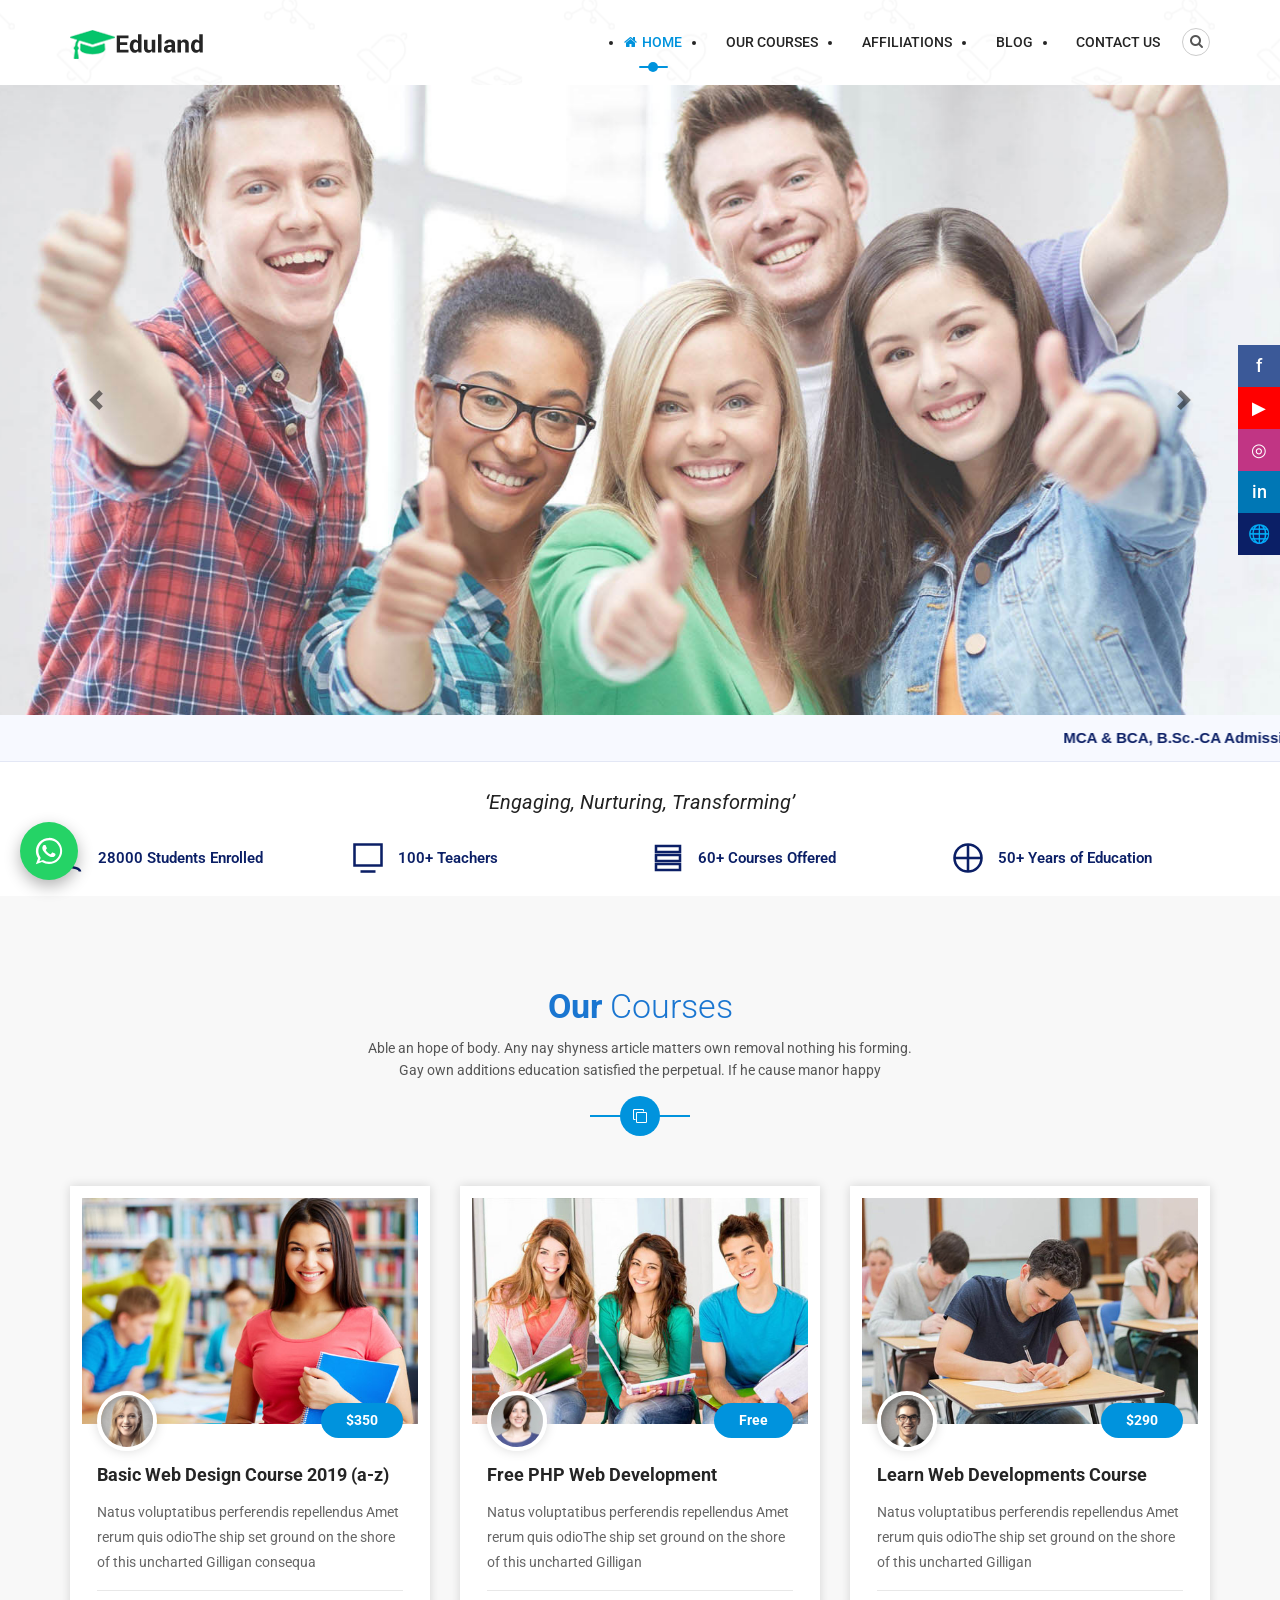
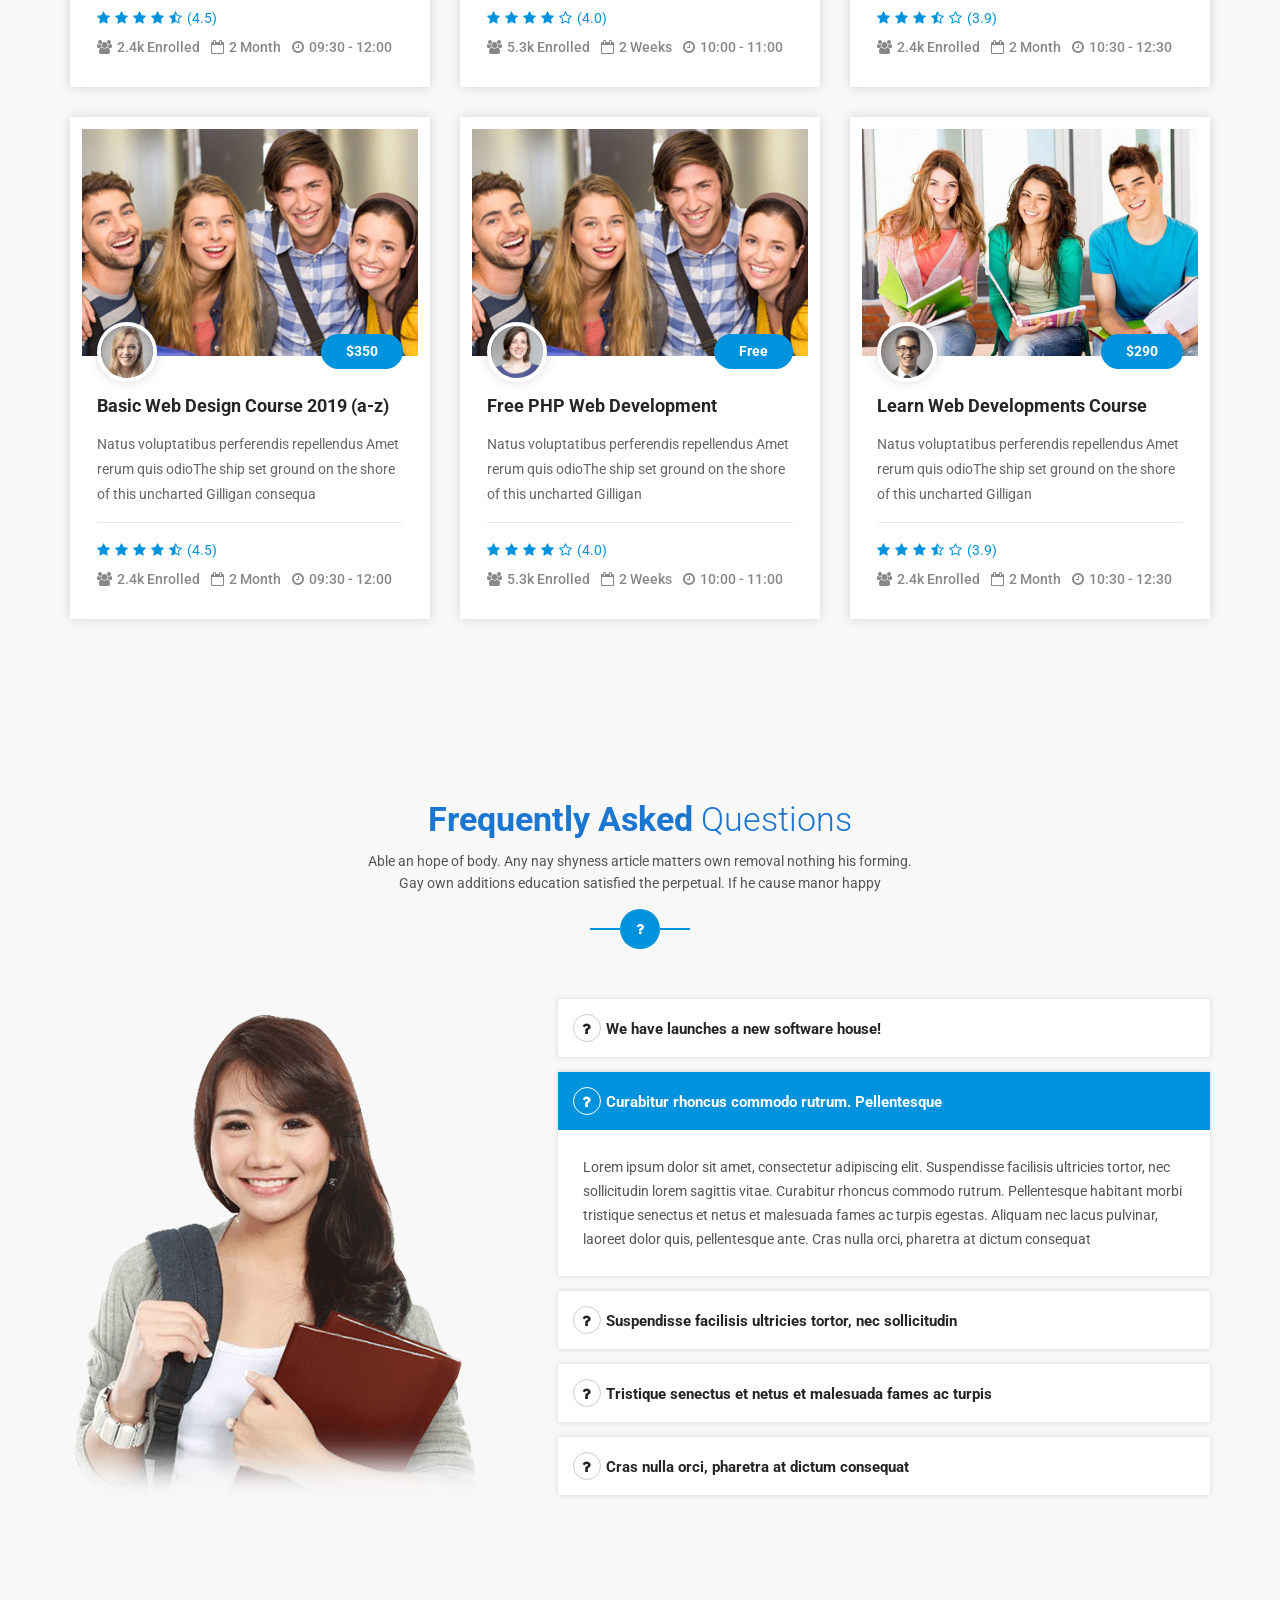
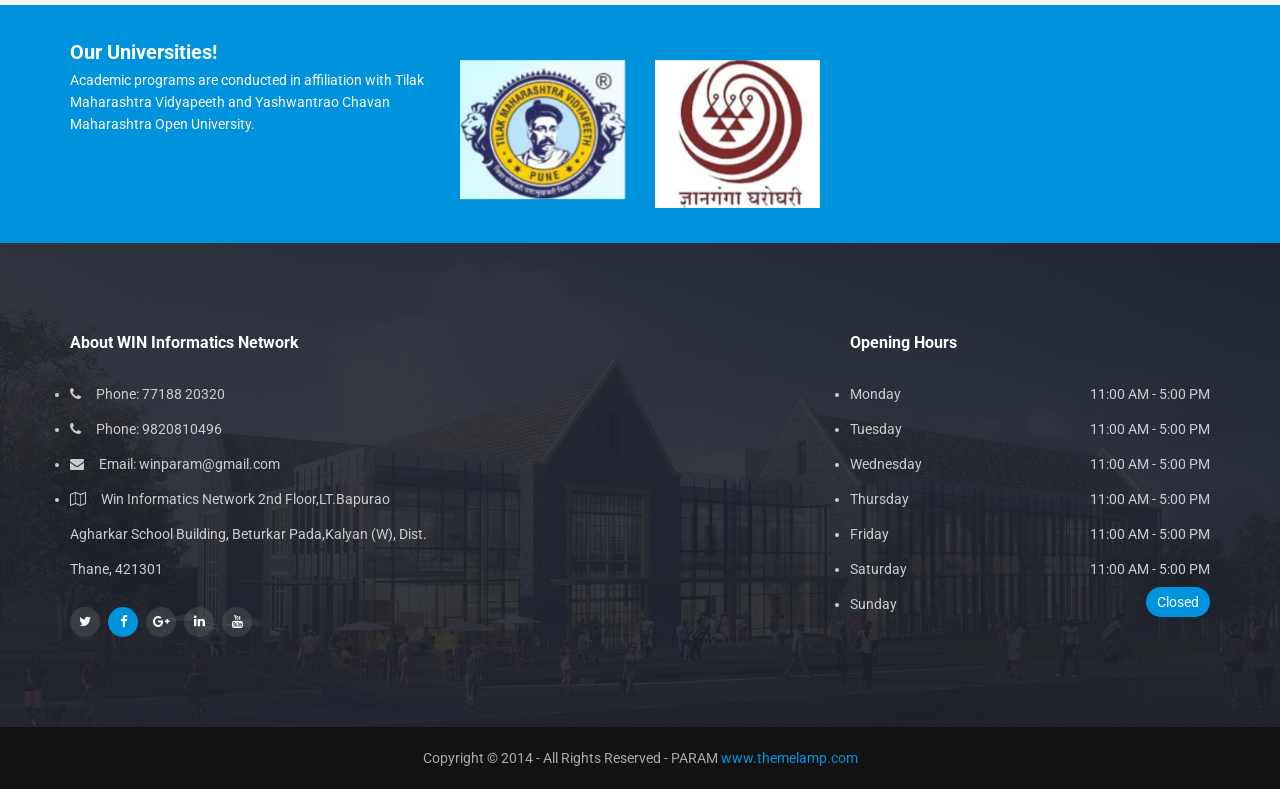
==== commit 47e5b383: "Merge branch 'Atharv' of https://github.com/Devesh710/Win-Info into Devesh" ====
--- a/index.html
+++ b/index.html
@@ -1,786 +1,606 @@
-<!doctype html>
+<!DOCTYPE html>
 <html class="no-js" lang="zxx">
-  <head>
-    <!-- Meta Tagss -->
-    <meta charset="utf-8" />
-    <meta http-equiv="X-UA-Compatible" content="IE=edge" />
-    <meta name="keywords" content="Site keywords here" />
-    <meta name="description" content="" />
-    <meta name="copyright" content="" />
-    <meta
-      name="viewport"
-      content="width=device-width, initial-scale=1, shrink-to-fit=no"
-    />
-
-    <!-- Title -->
-    <title>Eduland &minus; Education & Courses HTML5 Template</title>
-
-    <!-- Favicon -->
-    <link rel="icon" type="image/png" href="images/favicon.png" />
-
-    <!-- Web Font -->
-    <link
-      href="https://fonts.googleapis.com/css?family=Roboto:300,400,500,700,900"
-      rel="stylesheet"
-    />
-
-    <!-- Bootstrap CSS -->
-    <link rel="stylesheet" href="css/bootstrap.min.css" />
-    <!-- Bootstrap Script -->
-    <script src="https://cdn.jsdelivr.net/npm/bootstrap@5.3.2/dist/js/bootstrap.bundle.min.js"></script>
-    <!-- Font Awesome CSS -->
-    <link rel="stylesheet" href="css/font-awesome.min.css" />
-    <!-- Nice Select CSS -->
-    <link rel="stylesheet" href="css/niceselect.css" />
-    <!-- Fancy Box CSS -->
-    <link rel="stylesheet" href="css/jquery.fancybox.min.css" />
-    <!-- Fancy Box CSS -->
-    <link rel="stylesheet" href="css/cube-portfolio.min.css" />
-    <!-- Owl Carousel CSS -->
-    <link rel="stylesheet" href="css/owl.carousel.min.css" />
-    <!-- Animate CSS -->
-    <link rel="stylesheet" href="css/animate.min.css" />
-    <!-- Slick Nav CSS -->
-    <link rel="stylesheet" href="css/slicknav.min.css" />
-    <!-- Magnific Popup -->
-    <link rel="stylesheet" href="css/magnific-popup.css" />
-
-    <!-- Eduland Stylesheet -->
-    <link rel="stylesheet" href="css/normalize.css" />
-    <link rel="stylesheet" href="style.css" />
-    <link rel="stylesheet" href="css/responsive.css" />
-
-    <!-- Eduland Colors -->
-    <link rel="stylesheet" href="css/colors/color1.css" />
-
-    <!--My Extra Stylesheet -->
-    <link rel="stylesheet" href="css/MyStyle.css" />
-  </head>
-
-  <body>
-    <!-- Header -->
-    <header class="header">
-      <!-- Header Inner -->
-      <div class="header-inner overlay">
-        <div class="container">
-          <div class="row">
-            <div class="col-lg-3 col-md-3 col-12">
-              <!-- Logo -->
-              <div class="logo">
-                <a href="index.html"><img src="images/logo.png" alt="#" /></a>
-              </div>
-              <!--/ End Logo -->
-              <div class="mobile-menu"></div>
-            </div>
-            <div class="col-lg-9 col-md-9 col-12">
-              <div class="menu-bar">
-                <nav class="navbar navbar-default">
-                  <div class="navbar-collapse">
-                    <!-- Main Menu -->
-                    <ul id="nav" class="nav menu navbar-nav">
-                      <li class="active">
-                        <a href="index.html"><i class="fa fa-home"></i>Home</a>
-                      </li>
-                      <li>
-                        <a href="courses.html"
-                          ><i class="fa fa-clone"></i>Our Courses</a
-                        >
-                      </li>
-                      <li>
-                        <a href="#"><i class="fa fa-clone"></i>Affiliations</a>
-                        <!--Pages, teacher it was-->
-                        <ul class="dropdown">
-                          <li><a href="teachers.html">TMU</a></li>
-                          <li><a href="teachers.html">YCMU</a></li>
-                        </ul>
-                      </li>
-                      <li>
-                        <a href="events.html"
-                          ><i class="fa fa-bullhorn"></i>Blog</a
-                        >
-                      </li>
-                      <!--Event it was-->
-                      <li>
-                        <a href="contact.html"
-                          ><i class="fa fa-address-book"></i>Contact Us</a
-                        >
-                      </li>
-                    </ul>
-                    <!-- End Main Menu -->
-                  </div>
-                </nav>
-                <!-- Search Area -->
-                <div class="search-area">
-                  <a href="#header" class="icon"
-                    ><i class="fa fa-search"></i
-                  ></a>
-                  <form class="search-form">
-                    <input
-                      type="text"
-                      placeholder="ex: premium course"
-                      name="search"
-                    />
-                    <button value="search " type="submit">
-                      <i class="fa fa-search"></i>
-                    </button>
-                  </form>
-                </div>
-                <!-- End Search Area-->
-              </div>
-            </div>
-          </div>
-        </div>
-      </div>
-      <!--/ End Header Inner -->
-    </header>
-    <!--/ End Header -->
-
-    <!-- Slider Area -->
-    <section class="home-slider">
-      <div
-        id="carouselExampleFade"
-        class="carousel slide carousel-fade"
-        data-bs-ride="carousel"
-      >
-        <div class="carousel-inner">
-          <div class="carousel-item active">
-            <div
-              class="slider-bg"
-              style="background-image: url(&quot;/images/cta-bg.jpg&quot;)"
-            ></div>
-          </div>
-
-          <div class="carousel-item">
-            <div
-              class="slider-bg"
-              style="background-image: url(&quot;/images/feature-bg.jpg&quot;)"
-            ></div>
-          </div>
-
-          <div class="carousel-item">
-            <div
-              class="slider-bg"
-              style="background-image: url(&quot;/images/clients-bg.jpg&quot;)"
-            ></div>
-          </div>
-        </div>
-
-        <button
-          class="carousel-control-prev"
-          type="button"
-          data-bs-target="#carouselExampleFade"
-          data-bs-slide="prev"
-        >
-          <span class="carousel-control-prev-icon"></span>
-        </button>
-
-        <button
-          class="carousel-control-next"
-          type="button"
-          data-bs-target="#carouselExampleFade"
-          data-bs-slide="next"
-        >
-          <span class="carousel-control-next-icon"></span>
-        </button>
-      </div>
-    </section>
-    <!--/ End Slider Area -->
-
-    <marquee
-      behavior="scroll"
-      direction="left"
-      scrollamount="5"
-      style="
-        background: #f7f9ff;
-        border-bottom: 1px solid #e3e7f5;
-        padding: 10px 0;
-        font-family: &quot;Segoe UI&quot;, Arial, sans-serif;
-      "
-    >
-      <span style="color: #0b1f66; font-size: 15px; font-weight: 600">
-        <b>
-          MCA &amp; BCA, B.Sc.-CA Admission Open For Academic Year 2026–27
-        </b>
-      </span>
-
-      <span style="color: #0b1f66; margin: 0 15px; font-weight: 400"> | </span>
-
-      <span style="color: #c62828; font-size: 15px; font-weight: 600">
-        <b> Last date of MCA, BCA CET exam is 13/10/2025 </b>
-      </span>
-    </marquee>
-
-    <section class="stats">
-      <div class="tagline">‘Engaging, Nurturing, Transforming’</div>
-
-      <div class="stats-row">
-        <!-- Students -->
-        <div class="stat-box">
-          <svg viewBox="0 0 24 24" fill="none" stroke-width="1.7">
-            <circle cx="12" cy="7" r="4"></circle>
-            <path d="M4 21c0-4 16-4 16 0"></path>
-          </svg>
-          <div class="stat-text">28000 Students Enrolled</div>
-        </div>
-
-        <!-- Teachers -->
-        <div class="stat-box">
-          <svg viewBox="0 0 24 24" fill="none" stroke-width="1.7">
-            <path d="M3 3h18v14H3z"></path>
-            <path d="M7 21h10"></path>
-          </svg>
-          <div class="stat-text">100+ Teachers</div>
-        </div>
-
-        <!-- Courses -->
-        <div class="stat-box">
-          <svg viewBox="0 0 24 24" fill="none" stroke-width="1.7">
-            <path d="M4 4h16v4H4z"></path>
-            <path d="M4 10h16v4H4z"></path>
-            <path d="M4 16h16v4H4z"></path>
-          </svg>
-          <div class="stat-text">60+ Courses Offered</div>
-        </div>
-
-        <!-- Years -->
-        <div class="stat-box">
-          <svg viewBox="0 0 24 24" fill="none" stroke-width="1.7">
-            <circle cx="12" cy="12" r="9"></circle>
-            <path d="M12 3v18"></path>
-            <path d="M3 12h18"></path>
-          </svg>
-          <div class="stat-text">50+ Years of Education</div>
-        </div>
-      </div>
-    </section>
-
-    <!-- Courses -->
-    <section class="courses section">
-      <div class="container">
-        <div class="row">
-          <div class="col-lg-6 offset-lg-3 col-12">
-            <div class="section-title bg">
-              <h2>Our <span>Courses</span></h2>
-              <p>
-                Able an hope of body. Any nay shyness article matters own
-                removal nothing his forming. Gay own additions education
-                satisfied the perpetual. If he cause manor happy
-              </p>
-              <div class="icon"><i class="fa fa-clone"></i></div>
-            </div>
-          </div>
-        </div>
-        <div class="row">
-          <div class="col-lg-4 col-md-6 col-12">
-            <!-- Single Course -->
-            <div class="single-course">
-              <!-- Course Head -->
-              <div class="course-head overlay">
-                <img src="images/courses/course1.jpg" alt="#" />
-                <a href="course-single.html" class="btn white primary"
-                  >Register Now</a
-                >
-              </div>
-              <!-- Course Body -->
-              <div class="course-body">
-                <div class="name-price">
-                  <div class="teacher-info">
-                    <img src="images/author1.jpg" alt="#" />
-                    <h4 class="title">Jewel Mathies</h4>
-                  </div>
-                  <span class="price">$350</span>
-                </div>
-                <h4 class="c-title">
-                  <a href="course-single.html"
-                    >Basic Web Design Course 2019 (a-z)</a
-                  >
-                </h4>
-                <p>
-                  Natus voluptatibus perferendis repellendus Amet rerum quis
-                  odioThe ship set ground on the shore of this uncharted
-                  Gilligan consequa
-                </p>
-              </div>
-              <!-- Course Meta -->
-              <div class="course-meta">
-                <!-- Rattings -->
-                <ul class="rattings">
-                  <li><i class="fa fa-star"></i></li>
-                  <li><i class="fa fa-star"></i></li>
-                  <li><i class="fa fa-star"></i></li>
-                  <li><i class="fa fa-star"></i></li>
-                  <li><i class="fa fa-star-half-o"></i></li>
-                  <li class="point"><span>4.5</span></li>
-                </ul>
-                <!-- Course Info -->
-                <div class="course-info">
-                  <span><i class="fa fa-users"></i>2.4k Enrolled</span>
-                  <span><i class="fa fa-calendar-o"></i>2 Month</span>
-                  <span><i class="fa fa-clock-o"></i>09:30 - 12:00</span>
-                </div>
-              </div>
-              <!--/ End Course Meta -->
-            </div>
-            <!--/ End Single Course -->
-          </div>
-          <div class="col-lg-4 col-md-6 col-12">
-            <!-- Single Course -->
-            <div class="single-course">
-              <!-- Course Head -->
-              <div class="course-head overlay">
-                <img src="images/courses/course3.jpg" alt="#" />
-                <a href="course-single.html" class="btn white primary"
-                  >Register Now</a
-                >
-              </div>
-              <!-- Course Body -->
-              <div class="course-body">
-                <div class="name-price">
-                  <div class="teacher-info">
-                    <img src="images/author3.jpg" alt="#" />
-                    <h4 class="title">Noha Brown</h4>
-                  </div>
-                  <span class="price">Free</span>
-                </div>
-                <h4 class="c-title">
-                  <a href="course-single.html">Free PHP Web Development</a>
-                </h4>
-                <p>
-                  Natus voluptatibus perferendis repellendus Amet rerum quis
-                  odioThe ship set ground on the shore of this uncharted
-                  Gilligan
-                </p>
-              </div>
-              <!-- Course Meta -->
-              <div class="course-meta">
-                <!-- Rattings -->
-                <ul class="rattings">
-                  <li><i class="fa fa-star"></i></li>
-                  <li><i class="fa fa-star"></i></li>
-                  <li><i class="fa fa-star"></i></li>
-                  <li><i class="fa fa-star"></i></li>
-                  <li><i class="fa fa-star-o"></i></li>
-                  <li class="point"><span>4.0</span></li>
-                </ul>
-                <!-- Course Info -->
-                <div class="course-info">
-                  <span><i class="fa fa-users"></i>5.3k Enrolled</span>
-                  <span><i class="fa fa-calendar-o"></i>2 Weeks</span>
-                  <span><i class="fa fa-clock-o"></i>10:00 - 11:00</span>
-                </div>
-              </div>
-              <!--/ End Course Meta -->
-            </div>
-            <!--/ End Single Course -->
-          </div>
-          <div class="col-lg-4 col-md-6 col-12">
-            <!-- Single Course -->
-            <div class="single-course">
-              <!-- Course Head -->
-              <div class="course-head overlay">
-                <img src="images/courses/course2.jpg" alt="#" />
-                <a href="course-single.html" class="btn white primary"
-                  >Register Now</a
-                >
-              </div>
-              <!-- Course Body -->
-              <div class="course-body">
-                <div class="name-price">
-                  <div class="teacher-info">
-                    <img src="images/author2.jpg" alt="#" />
-                    <h4 class="title">Jenola Protan</h4>
-                  </div>
-                  <span class="price">$290</span>
-                </div>
-                <h4 class="c-title">
-                  <a href="course-single.html">Learn Web Developments Course</a>
-                </h4>
-                <p>
-                  Natus voluptatibus perferendis repellendus Amet rerum quis
-                  odioThe ship set ground on the shore of this uncharted
-                  Gilligan
-                </p>
-              </div>
-              <!-- Course Meta -->
-              <div class="course-meta">
-                <!-- Rattings -->
-                <ul class="rattings">
-                  <li><i class="fa fa-star"></i></li>
-                  <li><i class="fa fa-star"></i></li>
-                  <li><i class="fa fa-star"></i></li>
-                  <li><i class="fa fa-star-half-o"></i></li>
-                  <li><i class="fa fa-star-o"></i></li>
-                  <li class="point"><span>3.9</span></li>
-                </ul>
-                <!-- Course Info -->
-                <div class="course-info">
-                  <span><i class="fa fa-users"></i>2.4k Enrolled</span>
-                  <span><i class="fa fa-calendar-o"></i>2 Month</span>
-                  <span><i class="fa fa-clock-o"></i>10:30 - 12:30</span>
-                </div>
-              </div>
-              <!--/ End Course Meta -->
-            </div>
-            <!--/ End Single Course -->
-          </div>
-          <div class="col-lg-4 col-md-6 col-12">
-            <!-- Single Course -->
-            <div class="single-course">
-              <!-- Course Head -->
-              <div class="course-head overlay">
-                <img src="images/courses/course4.jpg" alt="#" />
-                <a href="course-single.html" class="btn white primary"
-                  >Register Now</a
-                >
-              </div>
-              <!-- Course Body -->
-              <div class="course-body">
-                <div class="name-price">
-                  <div class="teacher-info">
-                    <img src="images/author1.jpg" alt="#" />
-                    <h4 class="title">Jewel Mathies</h4>
-                  </div>
-                  <span class="price">$350</span>
-                </div>
-                <h4 class="c-title">
-                  <a href="course-single.html"
-                    >Basic Web Design Course 2019 (a-z)</a
-                  >
-                </h4>
-                <p>
-                  Natus voluptatibus perferendis repellendus Amet rerum quis
-                  odioThe ship set ground on the shore of this uncharted
-                  Gilligan consequa
-                </p>
-              </div>
-              <!-- Course Meta -->
-              <div class="course-meta">
-                <!-- Rattings -->
-                <ul class="rattings">
-                  <li><i class="fa fa-star"></i></li>
-                  <li><i class="fa fa-star"></i></li>
-                  <li><i class="fa fa-star"></i></li>
-                  <li><i class="fa fa-star"></i></li>
-                  <li><i class="fa fa-star-half-o"></i></li>
-                  <li class="point"><span>4.5</span></li>
-                </ul>
-                <!-- Course Info -->
-                <div class="course-info">
-                  <span><i class="fa fa-users"></i>2.4k Enrolled</span>
-                  <span><i class="fa fa-calendar-o"></i>2 Month</span>
-                  <span><i class="fa fa-clock-o"></i>09:30 - 12:00</span>
-                </div>
-              </div>
-              <!--/ End Course Meta -->
-            </div>
-            <!--/ End Single Course -->
-          </div>
-          <div class="col-lg-4 col-md-6 col-12">
-            <!-- Single Course -->
-            <div class="single-course">
-              <!-- Course Head -->
-              <div class="course-head overlay">
-                <img src="images/courses/course4.jpg" alt="#" />
-                <a href="course-single.html" class="btn white primary"
-                  >Register Now</a
-                >
-              </div>
-              <!-- Course Body -->
-              <div class="course-body">
-                <div class="name-price">
-                  <div class="teacher-info">
-                    <img src="images/author3.jpg" alt="#" />
-                    <h4 class="title">Noha Brown</h4>
-                  </div>
-                  <span class="price">Free</span>
-                </div>
-                <h4 class="c-title">
-                  <a href="course-single.html">Free PHP Web Development</a>
-                </h4>
-                <p>
-                  Natus voluptatibus perferendis repellendus Amet rerum quis
-                  odioThe ship set ground on the shore of this uncharted
-                  Gilligan
-                </p>
-              </div>
-              <!-- Course Meta -->
-              <div class="course-meta">
-                <!-- Rattings -->
-                <ul class="rattings">
-                  <li><i class="fa fa-star"></i></li>
-                  <li><i class="fa fa-star"></i></li>
-                  <li><i class="fa fa-star"></i></li>
-                  <li><i class="fa fa-star"></i></li>
-                  <li><i class="fa fa-star-o"></i></li>
-                  <li class="point"><span>4.0</span></li>
-                </ul>
-                <!-- Course Info -->
-                <div class="course-info">
-                  <span><i class="fa fa-users"></i>5.3k Enrolled</span>
-                  <span><i class="fa fa-calendar-o"></i>2 Weeks</span>
-                  <span><i class="fa fa-clock-o"></i>10:00 - 11:00</span>
-                </div>
-              </div>
-              <!--/ End Course Meta -->
-            </div>
-            <!--/ End Single Course -->
-          </div>
-          <div class="col-lg-4 col-md-6 col-12">
-            <!-- Single Course -->
-            <div class="single-course">
-              <!-- Course Head -->
-              <div class="course-head overlay">
-                <img src="images/courses/course3.jpg" alt="#" />
-                <a href="course-single.html" class="btn white primary"
-                  >Register Now</a
-                >
-              </div>
-              <!-- Course Body -->
-              <div class="course-body">
-                <div class="name-price">
-                  <div class="teacher-info">
-                    <img src="images/author2.jpg" alt="#" />
-                    <h4 class="title">Jenola Protan</h4>
-                  </div>
-                  <span class="price">$290</span>
-                </div>
-                <h4 class="c-title">
-                  <a href="course-single.html">Learn Web Developments Course</a>
-                </h4>
-                <p>
-                  Natus voluptatibus perferendis repellendus Amet rerum quis
-                  odioThe ship set ground on the shore of this uncharted
-                  Gilligan
-                </p>
-              </div>
-              <!-- Course Meta -->
-              <div class="course-meta">
-                <!-- Rattings -->
-                <ul class="rattings">
-                  <li><i class="fa fa-star"></i></li>
-                  <li><i class="fa fa-star"></i></li>
-                  <li><i class="fa fa-star"></i></li>
-                  <li><i class="fa fa-star-half-o"></i></li>
-                  <li><i class="fa fa-star-o"></i></li>
-                  <li class="point"><span>3.9</span></li>
-                </ul>
-                <!-- Course Info -->
-                <div class="course-info">
-                  <span><i class="fa fa-users"></i>2.4k Enrolled</span>
-                  <span><i class="fa fa-calendar-o"></i>2 Month</span>
-                  <span><i class="fa fa-clock-o"></i>10:30 - 12:30</span>
-                </div>
-              </div>
-              <!--/ End Course Meta -->
-            </div>
-            <!--/ End Single Course -->
-          </div>
-        </div>
-      </div>
-    </section>
-    <!--/ End Courses -->
-
-    <!--/ End Call To Action -->
-    <!-- Faqs -->
-    <section class="faqs section">
-      <div class="container">
-        <div class="row">
-          <div class="col-lg-6 offset-lg-3 col-12">
-            <div class="section-title bg">
-              <h2>Frequently Asked <span>Questions</span></h2>
-              <p>
-                Able an hope of body. Any nay shyness article matters own
-                removal nothing his forming. Gay own additions education
-                satisfied the perpetual. If he cause manor happy
-              </p>
-              <div class="icon"><i class="fa fa-question"></i></div>
-            </div>
-          </div>
-        </div>
-        <div class="row">
-          <div class="col-lg-5 col-12">
-            <div class="faq-image">
-              <img src="images/faq.png" alt="#" />
-            </div>
-          </div>
-          <div class="col-lg-7 col-12">
-            <div class="faq-main">
-              <div class="faq-content">
-                <div
-                  class="panel-group"
-                  id="accordion"
-                  role="tablist"
-                  aria-multiselectable="true"
-                >
-                  <!-- Single Faq -->
-                  <div class="panel panel-default">
-                    <div class="faq-heading" id="FaqTitle1">
-                      <h4 class="faq-title">
-                        <a
-                          class="collapsed"
-                          data-toggle="collapse"
-                          data-parent="#accordion"
-                          href="#faq1"
-                          ><i class="fa fa-question"></i>We have launches a new
-                          software house!</a
-                        >
-                      </h4>
-                    </div>
-                    <div
-                      id="faq1"
-                      class="panel-collapse collapse"
-                      role="tabpanel"
-                      aria-labelledby="FaqTitle1"
-                    >
-                      <div class="faq-body">
-                        Lorem ipsum dolor sit amet, consectetur adipiscing elit.
-                        Suspendisse facilisis ultricies tortor, nec sollicitudin
-                        lorem sagittis vitae. Curabitur rhoncus commodo rutrum.
-                        Pellentesque habitant morbi tristique senectus et netus
-                        et malesuada fames ac turpis egestas. Aliquam nec lacus
-                        pulvinar, laoreet dolor quis, pellentesque ante. Cras
-                        nulla orci, pharetra at dictum consequat
-                      </div>
-                    </div>
-                  </div>
-                  <!--/ End Single Faq -->
-                  <!-- Single Faq -->
-                  <div class="panel panel-default active">
-                    <div class="faq-heading" id="FaqTitle2">
-                      <h4 class="faq-title">
-                        <a
-                          class="collapsed"
-                          data-toggle="collapse"
-                          data-parent="#accordion"
-                          href="#faq2"
-                          ><i class="fa fa-question"></i>Curabitur rhoncus
-                          commodo rutrum. Pellentesque</a
-                        >
-                      </h4>
-                    </div>
-                    <div
-                      id="faq2"
-                      class="panel-collapse collapse show"
-                      role="tabpanel"
-                      aria-labelledby="FaqTitle2"
-                    >
-                      <div class="faq-body">
-                        Lorem ipsum dolor sit amet, consectetur adipiscing elit.
-                        Suspendisse facilisis ultricies tortor, nec sollicitudin
-                        lorem sagittis vitae. Curabitur rhoncus commodo rutrum.
-                        Pellentesque habitant morbi tristique senectus et netus
-                        et malesuada fames ac turpis egestas. Aliquam nec lacus
-                        pulvinar, laoreet dolor quis, pellentesque ante. Cras
-                        nulla orci, pharetra at dictum consequat
-                      </div>
-                    </div>
-                  </div>
-                  <!--/ End Single Faq -->
-                  <!-- Single Faq -->
-                  <div class="panel panel-default">
-                    <div class="faq-heading" id="FaqTitle3">
-                      <h4 class="faq-title">
-                        <a
-                          class="collapsed"
-                          data-toggle="collapse"
-                          data-parent="#accordion"
-                          href="#faq3"
-                          ><i class="fa fa-question"></i>Suspendisse facilisis
-                          ultricies tortor, nec sollicitudin</a
-                        >
-                      </h4>
-                    </div>
-                    <div
-                      id="faq3"
-                      class="panel-collapse collapse"
-                      role="tabpanel"
-                      aria-labelledby="FaqTitle3"
-                    >
-                      <div class="faq-body">
-                        Lorem ipsum dolor sit amet, consectetur adipiscing elit.
-                        Suspendisse facilisis ultricies tortor, nec sollicitudin
-                        lorem sagittis vitae. Curabitur rhoncus commodo rutrum.
-                        Pellentesque habitant morbi tristique senectus et netus
-                        et malesuada fames ac turpis egestas. Aliquam nec lacus
-                        pulvinar, laoreet dolor quis, pellentesque ante. Cras
-                        nulla orci, pharetra at dictum consequat
-                      </div>
-                    </div>
-                  </div>
-                  <!--/ End Single Faq -->
-                  <!-- Single Faq -->
-                  <div class="panel panel-default">
-                    <div class="faq-heading" id="FaqTitle4">
-                      <h4 class="faq-title">
-                        <a
-                          class="collapsed"
-                          data-toggle="collapse"
-                          data-parent="#accordion"
-                          href="#faq4"
-                          ><i class="fa fa-question"></i>Tristique senectus et
-                          netus et malesuada fames ac turpis
-                        </a>
-                      </h4>
-                    </div>
-                    <div
-                      id="faq4"
-                      class="panel-collapse collapse"
-                      role="tabpanel"
-                      aria-labelledby="FaqTitle4"
-                    >
-                      <div class="faq-body">
-                        Lorem ipsum dolor sit amet, consectetur adipiscing elit.
-                        Suspendisse facilisis ultricies tortor, nec sollicitudin
-                        lorem sagittis vitae. Curabitur rhoncus commodo rutrum.
-                        Pellentesque habitant morbi tristique senectus et netus
-                        et malesuada fames ac turpis egestas. Aliquam nec lacus
-                        pulvinar, laoreet dolor quis, pellentesque ante. Cras
-                        nulla orci, pharetra at dictum consequat
-                      </div>
-                    </div>
-                  </div>
-                  <!--/ End Single Faq -->
-                  <!-- Single Faq -->
-                  <div class="panel panel-default">
-                    <div class="faq-heading" id="FaqTitle5">
-                      <h4 class="faq-title">
-                        <a
-                          class="collapsed"
-                          data-toggle="collapse"
-                          data-parent="#accordion"
-                          href="#faq5"
-                          ><i class="fa fa-question"></i>Cras nulla orci,
-                          pharetra at dictum consequat</a
-                        >
-                      </h4>
-                    </div>
-                    <div
-                      id="faq5"
-                      class="panel-collapse collapse"
-                      role="tabpanel"
-                      aria-labelledby="FaqTitle5"
-                    >
-                      <div class="faq-body">
-                        Lorem ipsum dolor sit amet, consectetur adipiscing elit.
-                        Suspendisse facilisis ultricies tortor, nec sollicitudin
-                        lorem sagittis vitae. Curabitur rhoncus commodo rutrum.
-                        Pellentesque habitant morbi tristique senectus et netus
-                        et malesuada fames ac turpis egestas. Aliquam nec lacus
-                        pulvinar, laoreet dolor quis, pellentesque ante. Cras
-                        nulla orci, pharetra at dictum consequat
-                      </div>
-                    </div>
-                  </div>
-                  <!--/ End Single Faq -->
-                </div>
-              </div>
-            </div>
-          </div>
-        </div>
-      </div>
-    </section>
-    <!--/ End Blogs -->
-
+
+<head>
+	<!-- Meta Tags -->
+	<meta charset="utf-8">
+	<meta http-equiv="X-UA-Compatible" content="IE=edge">
+	<meta name="keywords" content="Site keywords here">
+	<meta name="description" content="">
+	<meta name='copyright' content=''>
+	<meta name="viewport" content="width=device-width, initial-scale=1, shrink-to-fit=no">
+
+	<!-- Title -->
+	<title>Eduland &minus; Education & Courses HTML5 Template</title>
+
+	<!-- Favicon -->
+	<link rel="icon" type="image/png" href="images/favicon.png">
+
+	<!-- Web Font -->
+	<link href="https://fonts.googleapis.com/css?family=Roboto:300,400,500,700,900" rel="stylesheet">
+
+	<!-- Bootstrap CSS -->
+	<link rel="stylesheet" href="css/bootstrap.min.css">
+	<!-- Bootstrap Script -->
+	<script src="https://cdn.jsdelivr.net/npm/bootstrap@5.3.2/dist/js/bootstrap.bundle.min.js"></script>
+	<!-- Font Awesome CSS -->
+	<link rel="stylesheet" href="css/font-awesome.min.css">
+	<!-- Nice Select CSS -->
+	<link rel="stylesheet" href="css/niceselect.css">
+	<!-- Fancy Box CSS -->
+	<link rel="stylesheet" href="css/jquery.fancybox.min.css">
+	<!-- Fancy Box CSS -->
+	<link rel="stylesheet" href="css/cube-portfolio.min.css">
+	<!-- Owl Carousel CSS -->
+	<link rel="stylesheet" href="css/owl.carousel.min.css">
+	<!-- Animate CSS -->
+	<link rel="stylesheet" href="css/animate.min.css">
+	<!-- Slick Nav CSS -->
+	<link rel="stylesheet" href="css/slicknav.min.css">
+	<!-- Magnific Popup -->
+	<link rel="stylesheet" href="css/magnific-popup.css">
+
+	<!-- Eduland Stylesheet -->
+	<link rel="stylesheet" href="css/normalize.css">
+	<link rel="stylesheet" href="style.css">
+	<link rel="stylesheet" href="css/responsive.css">
+
+	<!-- Eduland Colors -->
+	<link rel="stylesheet" href="css/colors/color1.css">
+
+	<!--My Extra Stylesheet -->
+	<link rel="stylesheet" href="css/MyStyle.css">
+
+
+
+</head>
+
+<body>
+
+	<!-- Header -->
+	<header class="header">
+		<!-- Header Inner -->
+		<div class="header-inner overlay">
+			<div class="container">
+				<div class="row">
+					<div class="col-lg-3 col-md-3 col-12">
+						<!-- Logo -->
+						<div class="logo">
+							<a href="index.html"><img src="images/logo.png" alt="#"></a>
+						</div>
+						<!--/ End Logo -->
+						<div class="mobile-menu"></div>
+					</div>
+					<div class="col-lg-9 col-md-9 col-12">
+						<div class="menu-bar">
+							<nav class="navbar navbar-default">
+								<div class="navbar-collapse">
+									<!-- Main Menu -->
+									<ul id="nav" class="nav menu navbar-nav">
+										<li class="active"><a href="index.html"><i class="fa fa-home"></i>Home</a></li>
+										<li><a href="courses.html"><i class="fa fa-clone"></i>Our Courses</a></li>
+										<li><a href="#"><i class="fa fa-clone"></i>Affiliations</a>
+											<!--Pages, teacher it was-->
+											<ul class="dropdown">
+												<li><a href="affilationTMU.html">TMU</a></li>
+												<li><a href="affilationYCMOU.html">YCMOU</a></li>
+											</ul>
+										</li>
+										<li><a href="events.html"><i class="fa fa-bullhorn"></i>Blog</a></li>
+										<!--Event it was-->
+										<li><a href="contact.html"><i class="fa fa-address-book"></i>Contact Us</a>
+										</li>
+									</ul>
+									<!-- End Main Menu -->
+								</div>
+							</nav>
+							<!-- Search Area -->
+							<div class="search-area">
+								<a href="#header" class="icon"><i class="fa fa-search"></i></a>
+								<form class="search-form">
+									<input type="text" placeholder="ex: premium course" name="search">
+									<button value="search " type="submit"><i class="fa fa-search"></i></button>
+								</form>
+							</div>
+							<!-- End Search Area-->
+						</div>
+					</div>
+				</div>
+			</div>
+		</div>
+		<!--/ End Header Inner -->
+	</header>
+	<!--/ End Header -->
+
+	<!-- Slider Area -->
+	<section class="home-slider">
+		<div id="carouselExampleFade" class="carousel slide carousel-fade" data-bs-ride="carousel">
+
+			<div class="carousel-inner">
+				<div class="carousel-item active">
+					<div class="slider-bg" style="background-image:url('/images/cta-bg.jpg')"></div>
+				</div>
+
+				<div class="carousel-item">
+					<div class="slider-bg" style="background-image:url('/images/feature-bg.jpg')"></div>
+				</div>
+
+				<div class="carousel-item">
+					<div class="slider-bg" style="background-image:url('/images/clients-bg.jpg')"></div>
+				</div>
+			</div>
+
+			<button class="carousel-control-prev" type="button" data-bs-target="#carouselExampleFade"
+				data-bs-slide="prev">
+				<span class="carousel-control-prev-icon"></span>
+			</button>
+
+			<button class="carousel-control-next" type="button" data-bs-target="#carouselExampleFade"
+				data-bs-slide="next">
+				<span class="carousel-control-next-icon"></span>
+			</button>
+
+		</div>
+	</section>
+	<!--/ End Slider Area -->
+
+	<marquee behavior="scroll" direction="left" scrollamount="5" style="
+    background:#f7f9ff;
+    border-bottom:1px solid #e3e7f5;
+    padding:10px 0;
+    font-family:'Segoe UI', Arial, sans-serif;
+  ">
+
+		<span style="
+    color:#0b1f66;
+    font-size:15px;
+    font-weight:600;
+  ">
+			<b>
+				MCA &amp; BCA, B.Sc.-CA Admission Open For Academic Year 2026–27
+			</b>
+		</span>
+
+		<span style="
+    color:#0b1f66;
+    margin:0 15px;
+    font-weight:400;
+  ">
+			|
+		</span>
+
+		<span style="
+    color:#c62828;
+    font-size:15px;
+    font-weight:600;
+  ">
+			<b>
+				Last date of MCA, BCA CET exam is 13/10/2025
+			</b>
+		</span>
+
+	</marquee>
+
+
+	<section class="stats">
+
+		<div class="tagline">‘Engaging, Nurturing, Transforming’</div>
+
+		<div class="stats-row">
+
+			<!-- Students -->
+			<div class="stat-box">
+				<svg viewBox="0 0 24 24" fill="none" stroke-width="1.7">
+					<circle cx="12" cy="7" r="4"></circle>
+					<path d="M4 21c0-4 16-4 16 0"></path>
+				</svg>
+				<div class="stat-text">28000 Students Enrolled</div>
+			</div>
+
+			<!-- Teachers -->
+			<div class="stat-box">
+				<svg viewBox="0 0 24 24" fill="none" stroke-width="1.7">
+					<path d="M3 3h18v14H3z"></path>
+					<path d="M7 21h10"></path>
+				</svg>
+				<div class="stat-text">100+ Teachers</div>
+			</div>
+
+			<!-- Courses -->
+			<div class="stat-box">
+				<svg viewBox="0 0 24 24" fill="none" stroke-width="1.7">
+					<path d="M4 4h16v4H4z"></path>
+					<path d="M4 10h16v4H4z"></path>
+					<path d="M4 16h16v4H4z"></path>
+				</svg>
+				<div class="stat-text">60+ Courses Offered</div>
+			</div>
+
+			<!-- Years -->
+			<div class="stat-box">
+				<svg viewBox="0 0 24 24" fill="none" stroke-width="1.7">
+					<circle cx="12" cy="12" r="9"></circle>
+					<path d="M12 3v18"></path>
+					<path d="M3 12h18"></path>
+				</svg>
+				<div class="stat-text">50+ Years of Education</div>
+			</div>
+
+		</div>
+	</section>
+
+
+	<!-- Courses -->
+	<section class="courses section">
+		<div class="container">
+			<div class="row">
+				<div class="col-lg-6 offset-lg-3 col-12">
+					<div class="section-title bg">
+						<h2>Our <span>Courses</span></h2>
+						<p>Able an hope of body. Any nay shyness article matters own removal nothing his forming. Gay
+							own additions education satisfied the perpetual. If he cause manor happy</p>
+						<div class="icon"><i class="fa fa-clone"></i></div>
+					</div>
+				</div>
+			</div>
+			<div class="row">
+				<div class="col-lg-4 col-md-6 col-12">
+					<!-- Single Course -->
+					<div class="single-course">
+						<!-- Course Head -->
+						<div class="course-head overlay">
+							<img src="images/courses/course1.jpg" alt="#">
+							<a href="course-single.html" class="btn white primary">Register Now</a>
+						</div>
+						<!-- Course Body -->
+						<div class="course-body">
+							<div class="name-price">
+								<div class="teacher-info">
+									<img src="images/author1.jpg" alt="#">
+									<h4 class="title">Jewel Mathies</h4>
+								</div>
+								<span class="price">$350</span>
+							</div>
+							<h4 class="c-title"><a href="course-single.html">Basic Web Design Course 2019 (a-z)</a></h4>
+							<p>Natus voluptatibus perferendis repellendus Amet rerum quis odioThe ship set ground on the
+								shore of this uncharted Gilligan consequa</p>
+						</div>
+						<!-- Course Meta -->
+						<div class="course-meta">
+							<!-- Rattings -->
+							<ul class="rattings">
+								<li><i class="fa fa-star"></i></li>
+								<li><i class="fa fa-star"></i></li>
+								<li><i class="fa fa-star"></i></li>
+								<li><i class="fa fa-star"></i></li>
+								<li><i class="fa fa-star-half-o"></i></li>
+								<li class="point"><span>4.5</span></li>
+							</ul>
+							<!-- Course Info -->
+							<div class="course-info">
+								<span><i class="fa fa-users"></i>2.4k Enrolled</span>
+								<span><i class="fa fa-calendar-o"></i>2 Month</span>
+								<span><i class="fa fa-clock-o"></i>09:30 - 12:00</span>
+							</div>
+						</div>
+						<!--/ End Course Meta -->
+					</div>
+					<!--/ End Single Course -->
+				</div>
+				<div class="col-lg-4 col-md-6 col-12">
+					<!-- Single Course -->
+					<div class="single-course">
+						<!-- Course Head -->
+						<div class="course-head overlay">
+							<img src="images/courses/course3.jpg" alt="#">
+							<a href="course-single.html" class="btn white primary">Register Now</a>
+						</div>
+						<!-- Course Body -->
+						<div class="course-body">
+							<div class="name-price">
+								<div class="teacher-info">
+									<img src="images/author3.jpg" alt="#">
+									<h4 class="title">Noha Brown</h4>
+								</div>
+								<span class="price">Free</span>
+							</div>
+							<h4 class="c-title"><a href="course-single.html">Free PHP Web Development</a></h4>
+							<p>Natus voluptatibus perferendis repellendus Amet rerum quis odioThe ship set ground on the
+								shore of this uncharted Gilligan</p>
+						</div>
+						<!-- Course Meta -->
+						<div class="course-meta">
+							<!-- Rattings -->
+							<ul class="rattings">
+								<li><i class="fa fa-star"></i></li>
+								<li><i class="fa fa-star"></i></li>
+								<li><i class="fa fa-star"></i></li>
+								<li><i class="fa fa-star"></i></li>
+								<li><i class="fa fa-star-o"></i></li>
+								<li class="point"><span>4.0</span></li>
+							</ul>
+							<!-- Course Info -->
+							<div class="course-info">
+								<span><i class="fa fa-users"></i>5.3k Enrolled</span>
+								<span><i class="fa fa-calendar-o"></i>2 Weeks</span>
+								<span><i class="fa fa-clock-o"></i>10:00 - 11:00</span>
+							</div>
+						</div>
+						<!--/ End Course Meta -->
+					</div>
+					<!--/ End Single Course -->
+				</div>
+				<div class="col-lg-4 col-md-6 col-12">
+					<!-- Single Course -->
+					<div class="single-course">
+						<!-- Course Head -->
+						<div class="course-head overlay">
+							<img src="images/courses/course2.jpg" alt="#">
+							<a href="course-single.html" class="btn white primary">Register Now</a>
+						</div>
+						<!-- Course Body -->
+						<div class="course-body">
+							<div class="name-price">
+								<div class="teacher-info">
+									<img src="images/author2.jpg" alt="#">
+									<h4 class="title">Jenola Protan</h4>
+								</div>
+								<span class="price">$290</span>
+							</div>
+							<h4 class="c-title"><a href="course-single.html">Learn Web Developments Course</a></h4>
+							<p>Natus voluptatibus perferendis repellendus Amet rerum quis odioThe ship set ground on the
+								shore of this uncharted Gilligan</p>
+						</div>
+						<!-- Course Meta -->
+						<div class="course-meta">
+							<!-- Rattings -->
+							<ul class="rattings">
+								<li><i class="fa fa-star"></i></li>
+								<li><i class="fa fa-star"></i></li>
+								<li><i class="fa fa-star"></i></li>
+								<li><i class="fa fa-star-half-o"></i></li>
+								<li><i class="fa fa-star-o"></i></li>
+								<li class="point"><span>3.9</span></li>
+							</ul>
+							<!-- Course Info -->
+							<div class="course-info">
+								<span><i class="fa fa-users"></i>2.4k Enrolled</span>
+								<span><i class="fa fa-calendar-o"></i>2 Month</span>
+								<span><i class="fa fa-clock-o"></i>10:30 - 12:30</span>
+							</div>
+						</div>
+						<!--/ End Course Meta -->
+					</div>
+					<!--/ End Single Course -->
+				</div>
+				<div class="col-lg-4 col-md-6 col-12">
+					<!-- Single Course -->
+					<div class="single-course">
+						<!-- Course Head -->
+						<div class="course-head overlay">
+							<img src="images/courses/course4.jpg" alt="#">
+							<a href="course-single.html" class="btn white primary">Register Now</a>
+						</div>
+						<!-- Course Body -->
+						<div class="course-body">
+							<div class="name-price">
+								<div class="teacher-info">
+									<img src="images/author1.jpg" alt="#">
+									<h4 class="title">Jewel Mathies</h4>
+								</div>
+								<span class="price">$350</span>
+							</div>
+							<h4 class="c-title"><a href="course-single.html">Basic Web Design Course 2019 (a-z)</a></h4>
+							<p>Natus voluptatibus perferendis repellendus Amet rerum quis odioThe ship set ground on the
+								shore of this uncharted Gilligan consequa</p>
+						</div>
+						<!-- Course Meta -->
+						<div class="course-meta">
+							<!-- Rattings -->
+							<ul class="rattings">
+								<li><i class="fa fa-star"></i></li>
+								<li><i class="fa fa-star"></i></li>
+								<li><i class="fa fa-star"></i></li>
+								<li><i class="fa fa-star"></i></li>
+								<li><i class="fa fa-star-half-o"></i></li>
+								<li class="point"><span>4.5</span></li>
+							</ul>
+							<!-- Course Info -->
+							<div class="course-info">
+								<span><i class="fa fa-users"></i>2.4k Enrolled</span>
+								<span><i class="fa fa-calendar-o"></i>2 Month</span>
+								<span><i class="fa fa-clock-o"></i>09:30 - 12:00</span>
+							</div>
+						</div>
+						<!--/ End Course Meta -->
+					</div>
+					<!--/ End Single Course -->
+				</div>
+				<div class="col-lg-4 col-md-6 col-12">
+					<!-- Single Course -->
+					<div class="single-course">
+						<!-- Course Head -->
+						<div class="course-head overlay">
+							<img src="images/courses/course4.jpg" alt="#">
+							<a href="course-single.html" class="btn white primary">Register Now</a>
+						</div>
+						<!-- Course Body -->
+						<div class="course-body">
+							<div class="name-price">
+								<div class="teacher-info">
+									<img src="images/author3.jpg" alt="#">
+									<h4 class="title">Noha Brown</h4>
+								</div>
+								<span class="price">Free</span>
+							</div>
+							<h4 class="c-title"><a href="course-single.html">Free PHP Web Development</a></h4>
+							<p>Natus voluptatibus perferendis repellendus Amet rerum quis odioThe ship set ground on the
+								shore of this uncharted Gilligan</p>
+						</div>
+						<!-- Course Meta -->
+						<div class="course-meta">
+							<!-- Rattings -->
+							<ul class="rattings">
+								<li><i class="fa fa-star"></i></li>
+								<li><i class="fa fa-star"></i></li>
+								<li><i class="fa fa-star"></i></li>
+								<li><i class="fa fa-star"></i></li>
+								<li><i class="fa fa-star-o"></i></li>
+								<li class="point"><span>4.0</span></li>
+							</ul>
+							<!-- Course Info -->
+							<div class="course-info">
+								<span><i class="fa fa-users"></i>5.3k Enrolled</span>
+								<span><i class="fa fa-calendar-o"></i>2 Weeks</span>
+								<span><i class="fa fa-clock-o"></i>10:00 - 11:00</span>
+							</div>
+						</div>
+						<!--/ End Course Meta -->
+					</div>
+					<!--/ End Single Course -->
+				</div>
+				<div class="col-lg-4 col-md-6 col-12">
+					<!-- Single Course -->
+					<div class="single-course">
+						<!-- Course Head -->
+						<div class="course-head overlay">
+							<img src="images/courses/course3.jpg" alt="#">
+							<a href="course-single.html" class="btn white primary">Register Now</a>
+						</div>
+						<!-- Course Body -->
+						<div class="course-body">
+							<div class="name-price">
+								<div class="teacher-info">
+									<img src="images/author2.jpg" alt="#">
+									<h4 class="title">Jenola Protan</h4>
+								</div>
+								<span class="price">$290</span>
+							</div>
+							<h4 class="c-title"><a href="course-single.html">Learn Web Developments Course</a></h4>
+							<p>Natus voluptatibus perferendis repellendus Amet rerum quis odioThe ship set ground on the
+								shore of this uncharted Gilligan</p>
+						</div>
+						<!-- Course Meta -->
+						<div class="course-meta">
+							<!-- Rattings -->
+							<ul class="rattings">
+								<li><i class="fa fa-star"></i></li>
+								<li><i class="fa fa-star"></i></li>
+								<li><i class="fa fa-star"></i></li>
+								<li><i class="fa fa-star-half-o"></i></li>
+								<li><i class="fa fa-star-o"></i></li>
+								<li class="point"><span>3.9</span></li>
+							</ul>
+							<!-- Course Info -->
+							<div class="course-info">
+								<span><i class="fa fa-users"></i>2.4k Enrolled</span>
+								<span><i class="fa fa-calendar-o"></i>2 Month</span>
+								<span><i class="fa fa-clock-o"></i>10:30 - 12:30</span>
+							</div>
+						</div>
+						<!--/ End Course Meta -->
+					</div>
+					<!--/ End Single Course -->
+				</div>
+			</div>
+		</div>
+	</section>
+	<!--/ End Courses -->
+
+
+
+	<!--/ End Call To Action -->
+	<!-- Faqs -->
+		<section class="faqs section">
+			<div class="container">
+				<div class="row">
+					<div class="col-lg-6 offset-lg-3 col-12">
+						<div class="section-title bg">
+							<h2>Frequently Asked <span>Questions</span></h2>
+							<p>Able an hope of body. Any nay shyness article matters own removal nothing his forming. Gay own additions education satisfied the perpetual. If he cause manor happy</p>
+							<div class="icon"><i class="fa fa-question"></i></div>
+						</div>
+					</div>
+				</div>
+				<div class="row">
+					<div class="col-lg-5 col-12">
+						<div class="faq-image">
+							<img src="images/faq.png" alt="#">
+						</div>
+					</div>
+					<div class="col-lg-7 col-12">
+						<div class="faq-main">
+							<div class="faq-content">
+								<div class="panel-group" id="accordion" role="tablist" aria-multiselectable="true">
+									<!-- Single Faq -->
+									<div class="panel panel-default">
+										<div class="faq-heading"  id="FaqTitle1">
+											<h4 class="faq-title">
+												<a class="collapsed" data-toggle="collapse" data-parent="#accordion" href="#faq1"><i class="fa fa-question"></i>We have launches a new software house!</a>
+											</h4>
+										</div>
+										<div id="faq1" class="panel-collapse collapse" role="tabpanel" aria-labelledby="FaqTitle1">
+											<div class="faq-body">Lorem ipsum dolor sit amet, consectetur adipiscing elit. Suspendisse facilisis ultricies tortor, nec sollicitudin lorem sagittis vitae. Curabitur rhoncus commodo rutrum. Pellentesque habitant morbi tristique senectus et netus et malesuada fames ac turpis egestas. Aliquam nec lacus pulvinar, laoreet dolor quis, pellentesque ante. Cras nulla orci, pharetra at dictum consequat</div>
+										</div>
+									</div>
+									<!--/ End Single Faq -->
+									<!-- Single Faq -->
+									<div class="panel panel-default active">
+										<div class="faq-heading"  id="FaqTitle2">
+											<h4 class="faq-title">
+												<a class="collapsed" data-toggle="collapse" data-parent="#accordion" href="#faq2"><i class="fa fa-question"></i>Curabitur rhoncus commodo rutrum. Pellentesque</a>
+											</h4>
+										</div>
+										<div id="faq2" class="panel-collapse collapse show" role="tabpanel" aria-labelledby="FaqTitle2">
+											<div class="faq-body">Lorem ipsum dolor sit amet, consectetur adipiscing elit. Suspendisse facilisis ultricies tortor, nec sollicitudin lorem sagittis vitae. Curabitur rhoncus commodo rutrum. Pellentesque habitant morbi tristique senectus et netus et malesuada fames ac turpis egestas. Aliquam nec lacus pulvinar, laoreet dolor quis, pellentesque ante. Cras nulla orci, pharetra at dictum consequat</div>
+										</div>
+									</div>
+									<!--/ End Single Faq -->
+									<!-- Single Faq -->
+									<div class="panel panel-default">
+										<div class="faq-heading"  id="FaqTitle3">
+											<h4 class="faq-title">
+												<a class="collapsed" data-toggle="collapse" data-parent="#accordion" href="#faq3"><i class="fa fa-question"></i>Suspendisse facilisis ultricies tortor, nec sollicitudin</a>
+											</h4>
+										</div>
+										<div id="faq3" class="panel-collapse collapse" role="tabpanel" aria-labelledby="FaqTitle3">
+											<div class="faq-body">Lorem ipsum dolor sit amet, consectetur adipiscing elit. Suspendisse facilisis ultricies tortor, nec sollicitudin lorem sagittis vitae. Curabitur rhoncus commodo rutrum. Pellentesque habitant morbi tristique senectus et netus et malesuada fames ac turpis egestas. Aliquam nec lacus pulvinar, laoreet dolor quis, pellentesque ante. Cras nulla orci, pharetra at dictum consequat</div>
+										</div>
+									</div>
+									<!--/ End Single Faq -->
+									<!-- Single Faq -->
+									<div class="panel panel-default">
+										<div class="faq-heading"  id="FaqTitle4">
+											<h4 class="faq-title">
+												<a class="collapsed" data-toggle="collapse" data-parent="#accordion" href="#faq4"><i class="fa fa-question"></i>Tristique senectus et netus et malesuada fames ac turpis </a>
+											</h4>
+										</div>
+										<div id="faq4" class="panel-collapse collapse" role="tabpanel" aria-labelledby="FaqTitle4">
+											<div class="faq-body">Lorem ipsum dolor sit amet, consectetur adipiscing elit. Suspendisse facilisis ultricies tortor, nec sollicitudin lorem sagittis vitae. Curabitur rhoncus commodo rutrum. Pellentesque habitant morbi tristique senectus et netus et malesuada fames ac turpis egestas. Aliquam nec lacus pulvinar, laoreet dolor quis, pellentesque ante. Cras nulla orci, pharetra at dictum consequat</div>
+										</div>
+									</div>
+									<!--/ End Single Faq -->
+									<!-- Single Faq -->
+									<div class="panel panel-default">
+										<div class="faq-heading"  id="FaqTitle5">
+											<h4 class="faq-title">
+												<a class="collapsed" data-toggle="collapse" data-parent="#accordion" href="#faq5"><i class="fa fa-question"></i>Cras nulla orci, pharetra at dictum consequat</a>
+											</h4>
+										</div>
+										<div id="faq5" class="panel-collapse collapse" role="tabpanel" aria-labelledby="FaqTitle5">
+											<div class="faq-body">Lorem ipsum dolor sit amet, consectetur adipiscing elit. Suspendisse facilisis ultricies tortor, nec sollicitudin lorem sagittis vitae. Curabitur rhoncus commodo rutrum. Pellentesque habitant morbi tristique senectus et netus et malesuada fames ac turpis egestas. Aliquam nec lacus pulvinar, laoreet dolor quis, pellentesque ante. Cras nulla orci, pharetra at dictum consequat</div>
+										</div>
+									</div>
+									<!--/ End Single Faq -->
+								</div>
+							</div>
+						</div>
+					</div>
+				</div>
+			</div>
+		</section>
+		<!--/ End Blogs -->
+	
     <!-- Universities CSS -->
     <div class="clients">
       <div class="container">
@@ -828,8 +648,7 @@
         </div>
       </div>
     </div>
-
-    <!--/ End Universities CSS -->
+ <!--/ End Universities CSS -->
 
     <!-- Footer -->
     <footer class="footer section">
@@ -949,180 +768,151 @@
     </footer>
     <!--/ End Footer -->
 
-    <!--Floating Social Media bar-->
-    <section
-      style="
-        position: fixed;
-        right: 0;
-        top: 50%;
-        transform: translateY(-50%);
-        z-index: 9999;
-      "
-    >
-      <style>
-        .social-bar a {
-          display: flex;
-          align-items: center;
-          justify-content: center;
-          width: 42px;
-          height: 42px;
-          color: #fff;
-          text-decoration: none;
-          font-size: 18px;
-          transition: all 0.25s ease;
-        }
-
-        .social-bar a:hover {
-          width: 50px;
-        }
-
-        .fb {
-          background: #3b5998;
-        }
-
-        .yt {
-          background: #ff0000;
-        }
-
-        .ig {
-          background: #c7219d;
-        }
-
-        .ln {
-          background: #0077b5;
-        }
-
-        .wb {
-          background: #0b1f66;
-        }
-      </style>
-
-      <div class="social-bar">
-        <a
-          href="https://facebook.com"
-          target="_blank"
-          class="fb"
-          title="Facebook"
-          >f</a
-        >
-        <a href="https://youtube.com" target="_blank" class="yt" title="YouTube"
-          >▶</a
-        >
-        <a
-          href="https://instagram.com"
-          target="_blank"
-          rel="noopener noreferrer"
-          class="ig"
-          title="Instagram"
-        >
-          <img src="images/instagram.png" alt="Instagram" class="social-icon" />
-        </a>
-
-        <a
-          href="https://linkedin.com"
-          target="_blank"
-          class="ln"
-          title="LinkedIn"
-          >in</a
-        >
-        <a
-          href="https://yourwebsite.com"
-          target="_blank"
-          class="wb"
-          title="Website"
-          >🌐</a
-        >
-      </div>
-    </section>
-    <!--/Floating Social Media bar-->
-
-    <!--Floating whatsapp logo-->
-    <section style="position: fixed; left: 20px; bottom: 20px; z-index: 9999">
-      <style>
-        .wa-btn {
-          width: 58px;
-          height: 58px;
-          background: #25d366;
-          border-radius: 50%;
-          display: flex;
-          align-items: center;
-          justify-content: center;
-          box-shadow: 0 6px 16px rgba(0, 0, 0, 0.3);
-          transition:
-            transform 0.25s ease,
-            box-shadow 0.25s ease;
-        }
-
-        .wa-btn:hover {
-          transform: scale(1.1);
-          box-shadow: 0 8px 22px rgba(0, 0, 0, 0.4);
-        }
-
-        .wa-btn svg {
-          width: 30px;
-          height: 30px;
-          fill: #fff;
-        }
-      </style>
-
-      <a
-        href="https://wa.me/7718820320"
-        target="_blank"
-        rel="noopener noreferrer"
-        class="wa-btn"
-        title="Chat on WhatsApp"
-      >
-        <!-- EMBEDDED OFFICIAL WHATSAPP ICON -->
-        <svg viewBox="0 0 32 32" aria-hidden="true">
-          <path
-            d="M16.02 2.004c-7.72 0-14 6.28-14 14 0 2.73.79 5.4 2.29 7.7L2 30l6.47-2.26a13.94 13.94 0 0 0 7.55 2.2h.01c7.72 0 14-6.28 14-14s-6.28-14-14-14zm0 25.57a11.6 11.6 0 0 1-5.92-1.63l-.42-.25-3.84 1.34 1.36-3.74-.27-.43a11.58 11.58 0 1 1 9.09 4.71zm6.37-8.7c-.35-.18-2.08-1.03-2.4-1.15-.32-.12-.56-.18-.8.18-.24.35-.92 1.15-1.12 1.38-.2.23-.4.26-.75.09-.35-.18-1.47-.54-2.8-1.72-1.03-.92-1.72-2.06-1.92-2.41-.2-.35-.02-.54.15-.71.16-.16.35-.4.52-.6.18-.2.23-.35.35-.58.12-.23.06-.44-.03-.61-.09-.18-.8-1.93-1.1-2.64-.29-.7-.58-.6-.8-.61h-.68c-.23 0-.6.09-.92.44-.32.35-1.2 1.18-1.2 2.88 0 1.7 1.23 3.34 1.4 3.57.18.23 2.42 3.7 5.87 5.19.82.35 1.46.56 1.96.72.82.26 1.56.23 2.15.14.65-.1 2.08-.85 2.38-1.67.29-.82.29-1.53.2-1.67-.09-.14-.32-.23-.67-.41z"
-          />
-        </svg>
-      </a>
-    </section>
-
-    <!--/Floating whatsapp logo-->
-
-    <!-- Jquery JS-->
-    <script src="js/jquery.min.js"></script>
-    <script src="js/jquery-migrate.min.js"></script>
-    <!-- Colors JS-->
-    <script src="js/colors.js"></script>
-    <!-- Popper JS-->
-    <script src="js/popper.min.js"></script>
-    <!-- Bootstrap JS-->
-    <script src="js/bootstrap.min.js"></script>
-    <!-- Owl Carousel JS-->
-    <script src="js/owl.carousel.min.js"></script>
-    <!-- Jquery Steller JS -->
-    <script src="js/jquery.stellar.min.js"></script>
-    <!-- Final Countdown JS -->
-    <script src="js/finalcountdown.min.js"></script>
-    <!-- Fancy Box JS-->
-    <script src="js/facnybox.min.js"></script>
-    <!-- Magnific Popup JS-->
-    <script src="js/jquery.magnific-popup.min.js"></script>
-    <!-- Circle Progress JS -->
-    <script src="js/circle-progress.min.js"></script>
-    <!-- Nice Select JS -->
-    <script src="js/niceselect.js"></script>
-    <!-- Jquery Steller JS-->
-    <script src="js/jquery.stellar.min.js"></script>
-    <!-- Jquery Steller JS-->
-    <script src="js/cube-portfolio.min.js"></script>
-    <!-- Slick Nav JS-->
-    <script src="js/slicknav.min.js"></script>
-    <!-- Easing JS-->
-    <script src="js/easing.min.js"></script>
-    <!-- Waypoints JS-->
-    <script src="js/waypoints.min.js"></script>
-    <!-- Counter Up JS -->
-    <script src="js/jquery.counterup.min.js"></script>
-    <!-- Scroll Up JS-->
-    <script src="js/jquery.scrollUp.min.js"></script>
-    <!-- Gmaps JS-->
-    <script src="js/gmaps.min.js"></script>
-    <!-- Main JS-->
-    <script src="js/main.js"></script>
-  </body>
-</html>
+	<!--Floating Social Media bar-->
+	<section style="
+    position: fixed;
+    right: 0;
+    top: 50%;
+    transform: translateY(-50%);
+    z-index: 9999;
+  ">
+		<style>
+			.social-bar a {
+				display: flex;
+				align-items: center;
+				justify-content: center;
+				width: 42px;
+				height: 42px;
+				color: #fff;
+				text-decoration: none;
+				font-size: 18px;
+				transition: all 0.25s ease;
+			}
+
+			.social-bar a:hover {
+				width: 50px;
+			}
+
+			.fb {
+				background: #3b5998;
+			}
+
+			.yt {
+				background: #ff0000;
+			}
+
+			.ig {
+				background: #c13584;
+			}
+
+			.ln {
+				background: #0077b5;
+			}
+
+			.wb {
+				background: #0b1f66;
+			}
+		</style>
+
+		<div class="social-bar">
+			<a href="https://facebook.com" target="_blank" class="fb" title="Facebook">f</a>
+			<a href="https://youtube.com" target="_blank" class="yt" title="YouTube">▶</a>
+			<a href="https://instagram.com" target="_blank" class="ig" title="Instagram">◎</a>
+			<a href="https://linkedin.com" target="_blank" class="ln" title="LinkedIn">in</a>
+			<a href="https://yourwebsite.com" target="_blank" class="wb" title="Website">🌐</a>
+		</div>
+	</section>
+	<!--/Floating Social Media bar-->
+
+	<!--Floating whatsapp logo-->
+	<section style="
+    position: fixed;
+    left: 20px;
+    bottom: 20px;
+    z-index: 9999;
+  ">
+		<style>
+			.wa-btn {
+				width: 58px;
+				height: 58px;
+				background: #25D366;
+				border-radius: 50%;
+				display: flex;
+				align-items: center;
+				justify-content: center;
+				box-shadow: 0 6px 16px rgba(0, 0, 0, 0.3);
+				transition: transform 0.25s ease, box-shadow 0.25s ease;
+			}
+
+			.wa-btn:hover {
+				transform: scale(1.1);
+				box-shadow: 0 8px 22px rgba(0, 0, 0, 0.4);
+			}
+
+			.wa-btn svg {
+				width: 30px;
+				height: 30px;
+				fill: #fff;
+			}
+		</style>
+
+  <a
+    href="https://wa.me/919999999999"
+    target="_blank"
+    rel="noopener noreferrer"
+    class="wa-btn"
+    title="Chat on WhatsApp"
+  >
+    <!-- EMBEDDED OFFICIAL WHATSAPP ICON -->
+    <svg viewBox="0 0 32 32" aria-hidden="true">
+      <path d="M16.02 2.004c-7.72 0-14 6.28-14 14 0 2.73.79 5.4 2.29 7.7L2 30l6.47-2.26a13.94 13.94 0 0 0 7.55 2.2h.01c7.72 0 14-6.28 14-14s-6.28-14-14-14zm0 25.57a11.6 11.6 0 0 1-5.92-1.63l-.42-.25-3.84 1.34 1.36-3.74-.27-.43a11.58 11.58 0 1 1 9.09 4.71zm6.37-8.7c-.35-.18-2.08-1.03-2.4-1.15-.32-.12-.56-.18-.8.18-.24.35-.92 1.15-1.12 1.38-.2.23-.4.26-.75.09-.35-.18-1.47-.54-2.8-1.72-1.03-.92-1.72-2.06-1.92-2.41-.2-.35-.02-.54.15-.71.16-.16.35-.4.52-.6.18-.2.23-.35.35-.58.12-.23.06-.44-.03-.61-.09-.18-.8-1.93-1.1-2.64-.29-.7-.58-.6-.8-.61h-.68c-.23 0-.6.09-.92.44-.32.35-1.2 1.18-1.2 2.88 0 1.7 1.23 3.34 1.4 3.57.18.23 2.42 3.7 5.87 5.19.82.35 1.46.56 1.96.72.82.26 1.56.23 2.15.14.65-.1 2.08-.85 2.38-1.67.29-.82.29-1.53.2-1.67-.09-.14-.32-.23-.67-.41z"/>
+    </svg>
+  </a>
+</section>
+
+	<!--/Floating whatsapp logo-->
+
+	<!-- Jquery JS-->
+	<script src="js/jquery.min.js"></script>
+	<script src="js/jquery-migrate.min.js"></script>
+	<!-- Colors JS-->
+	<script src="js/colors.js"></script>
+	<!-- Popper JS-->
+	<script src="js/popper.min.js"></script>
+	<!-- Bootstrap JS-->
+	<script src="js/bootstrap.min.js"></script>
+	<!-- Owl Carousel JS-->
+	<script src="js/owl.carousel.min.js"></script>
+	<!-- Jquery Steller JS -->
+	<script src="js/jquery.stellar.min.js"></script>
+	<!-- Final Countdown JS -->
+	<script src="js/finalcountdown.min.js"></script>
+	<!-- Fancy Box JS-->
+	<script src="js/facnybox.min.js"></script>
+	<!-- Magnific Popup JS-->
+	<script src="js/jquery.magnific-popup.min.js"></script>
+	<!-- Circle Progress JS -->
+	<script src="js/circle-progress.min.js"></script>
+	<!-- Nice Select JS -->
+	<script src="js/niceselect.js"></script>
+	<!-- Jquery Steller JS-->
+	<script src="js/jquery.stellar.min.js"></script>
+	<!-- Jquery Steller JS-->
+	<script src="js/cube-portfolio.min.js"></script>
+	<!-- Slick Nav JS-->
+	<script src="js/slicknav.min.js"></script>
+	<!-- Easing JS-->
+	<script src="js/easing.min.js"></script>
+	<!-- Waypoints JS-->
+	<script src="js/waypoints.min.js"></script>
+	<!-- Counter Up JS -->
+	<script src="js/jquery.counterup.min.js"></script>
+	<!-- Scroll Up JS-->
+	<script src="js/jquery.scrollUp.min.js"></script>
+	<!-- Gmaps JS-->
+	<script src="js/gmaps.min.js"></script>
+	<!-- Main JS-->
+	<script src="js/main.js"></script>
+</body>
+
+</html>
